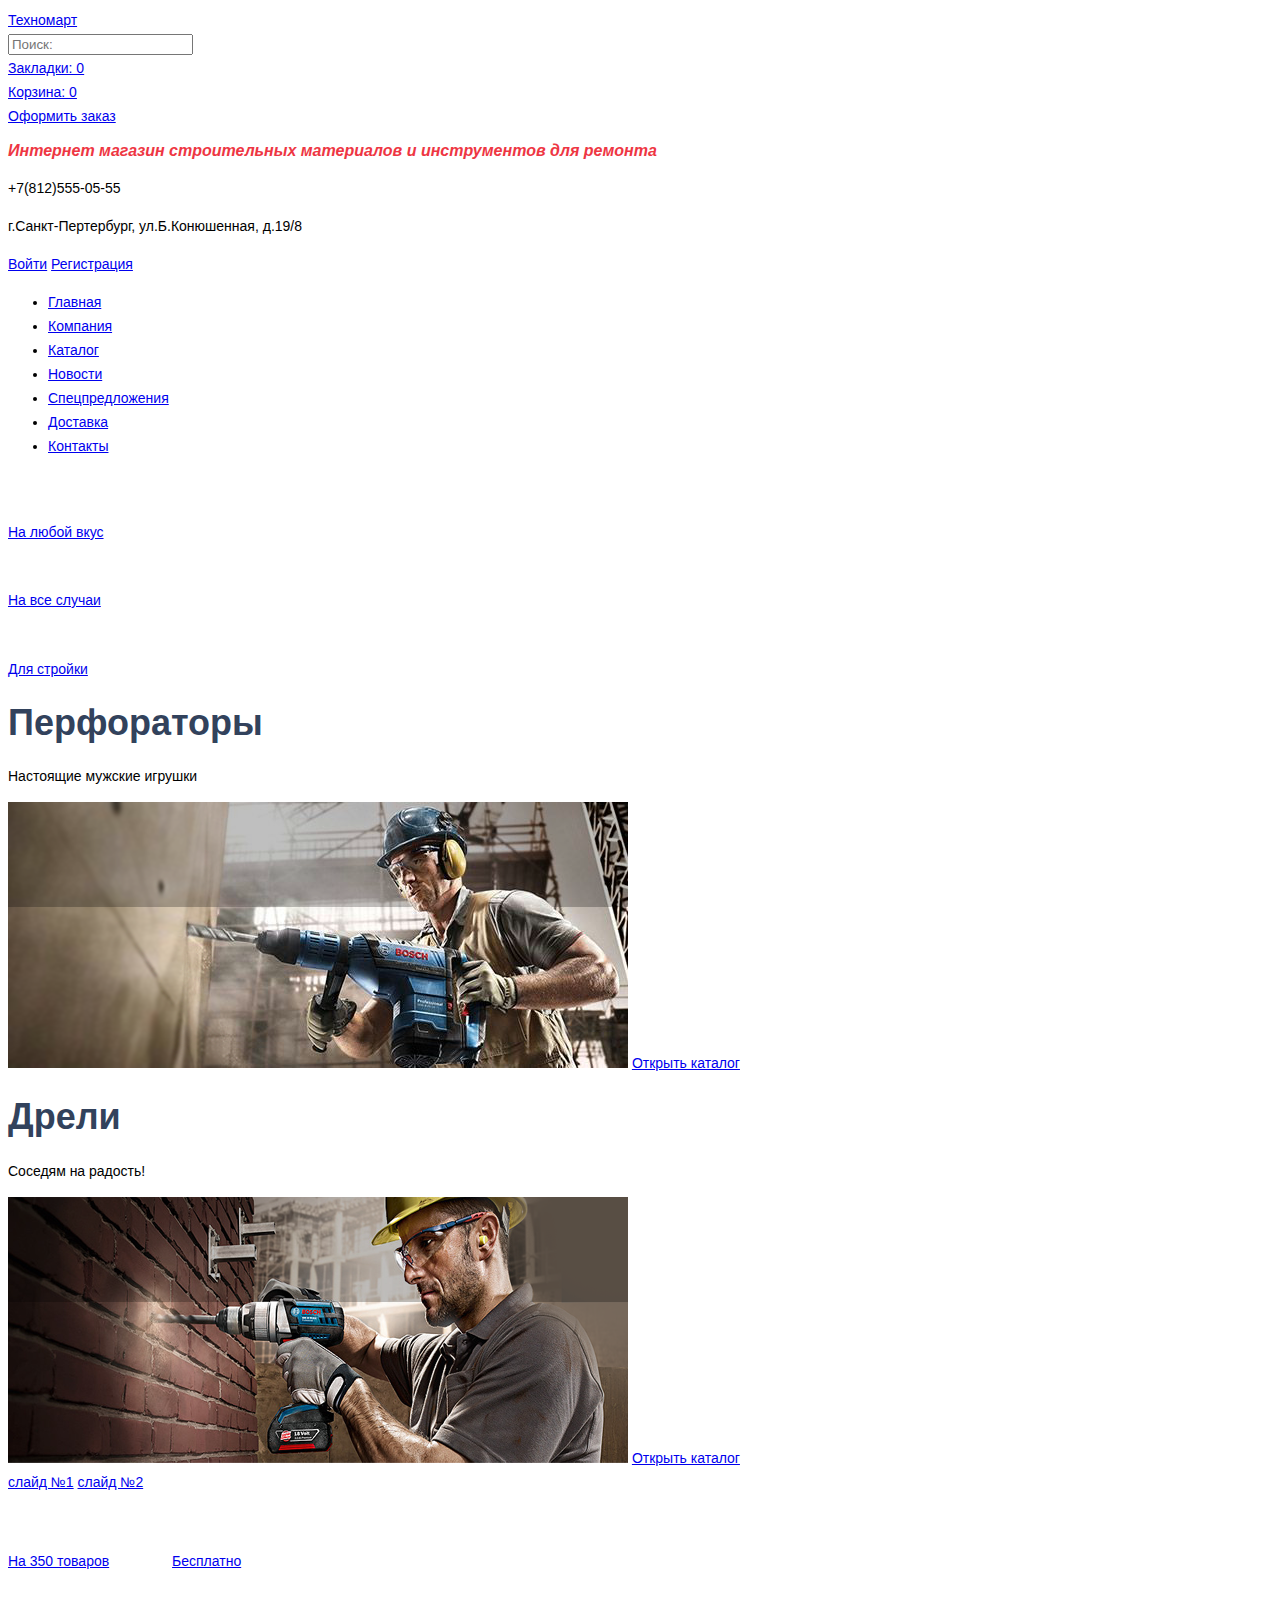
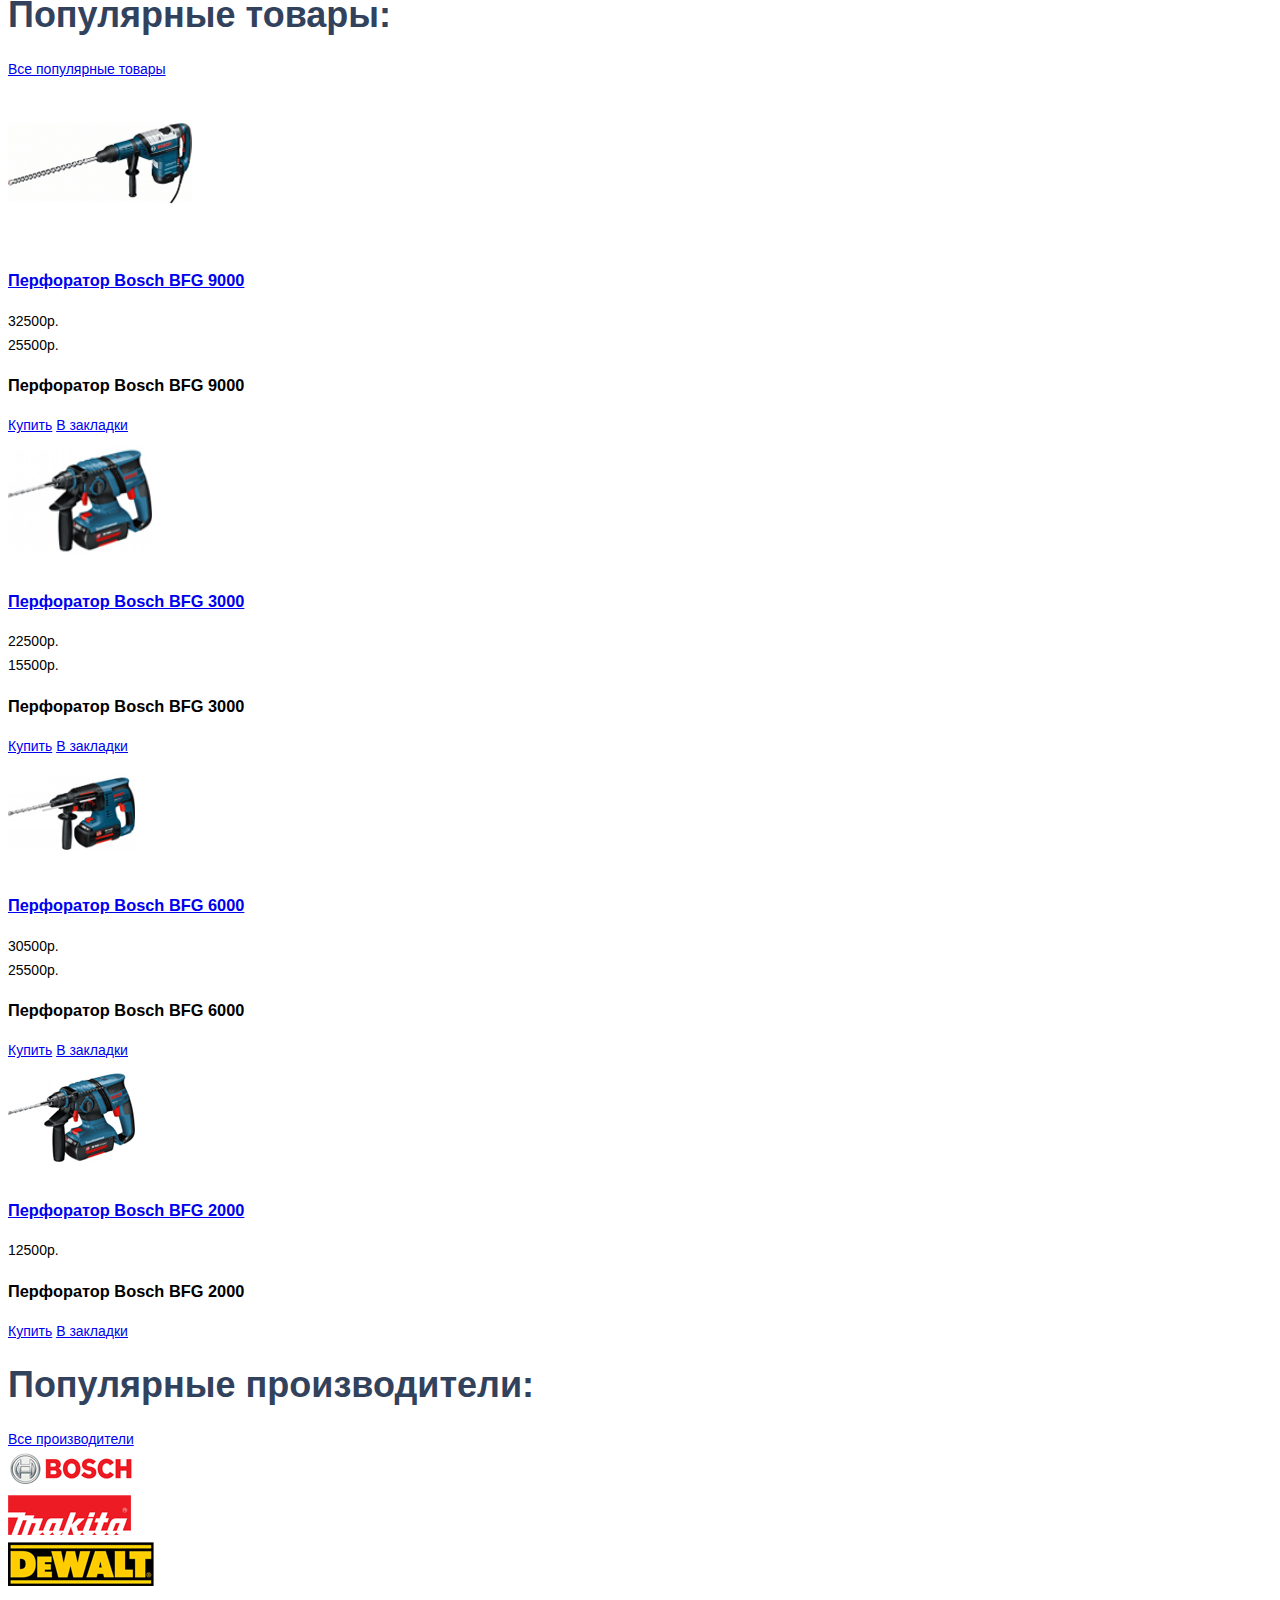
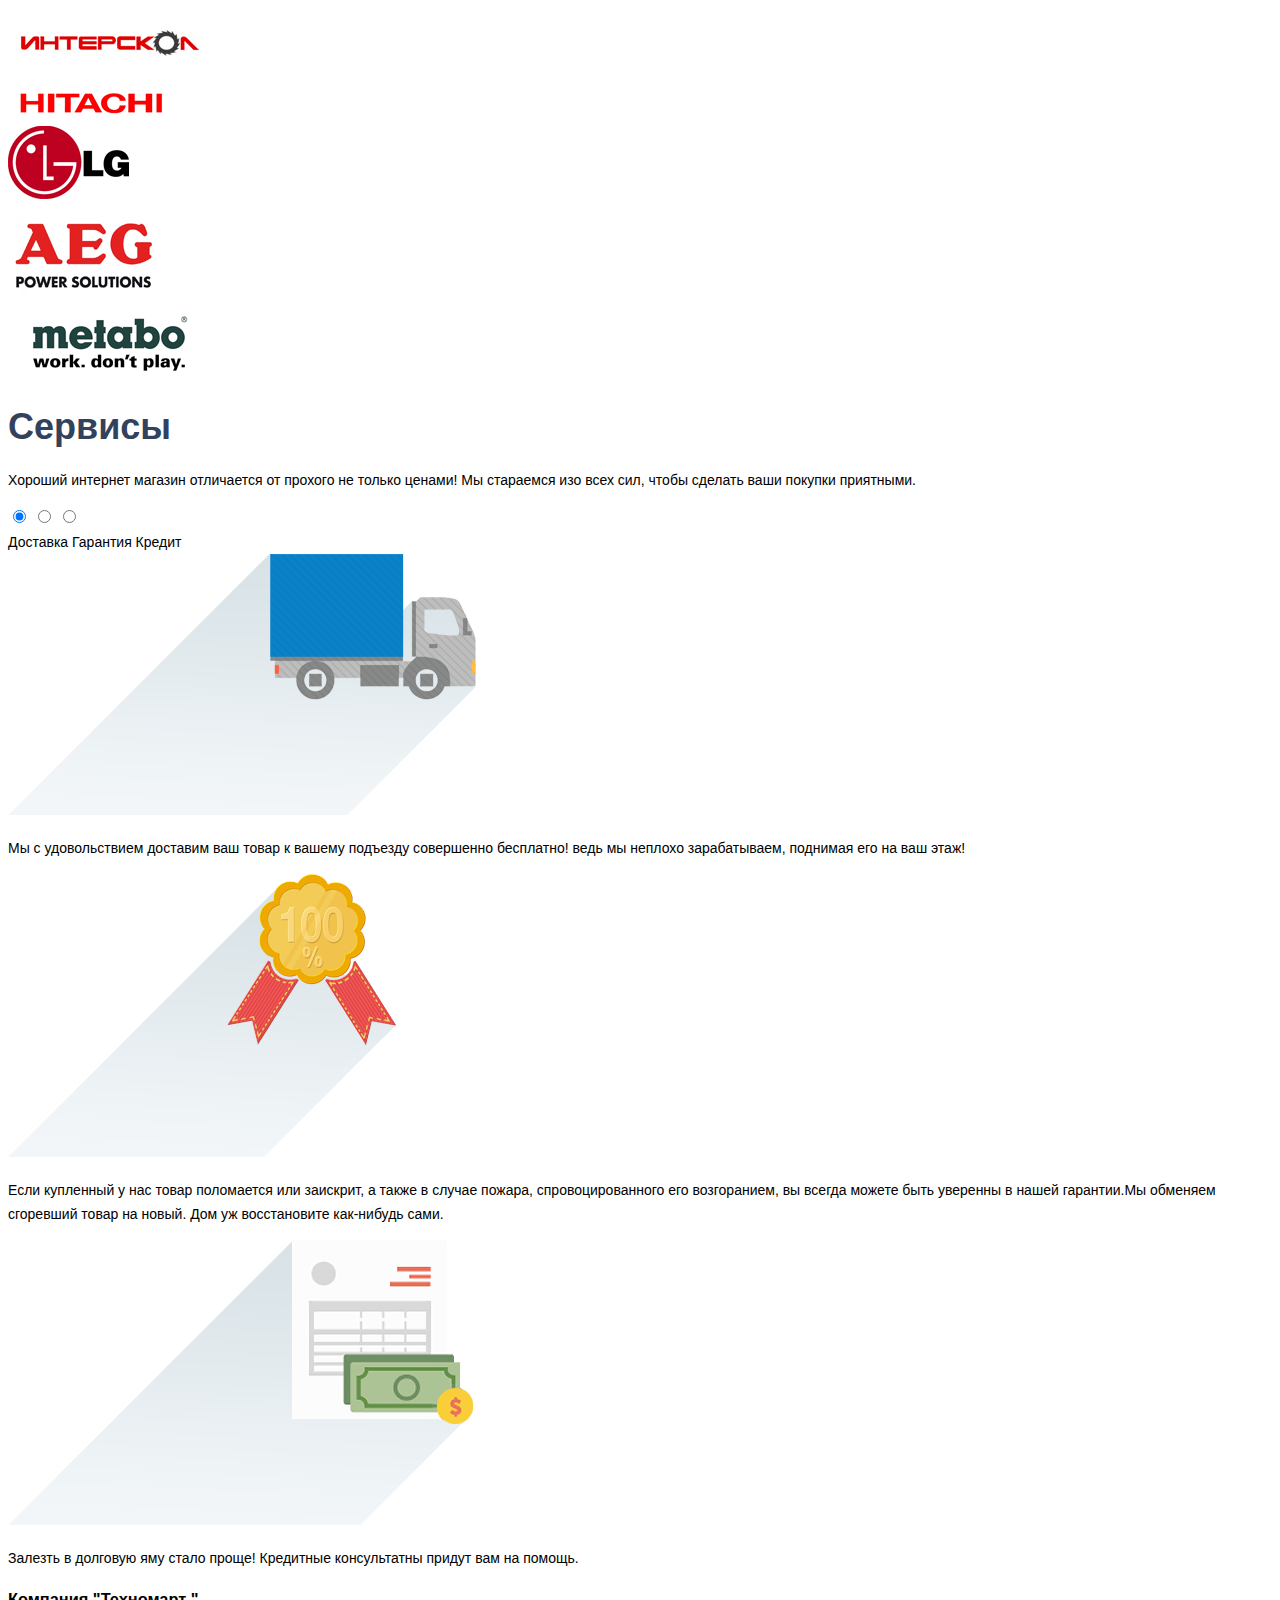
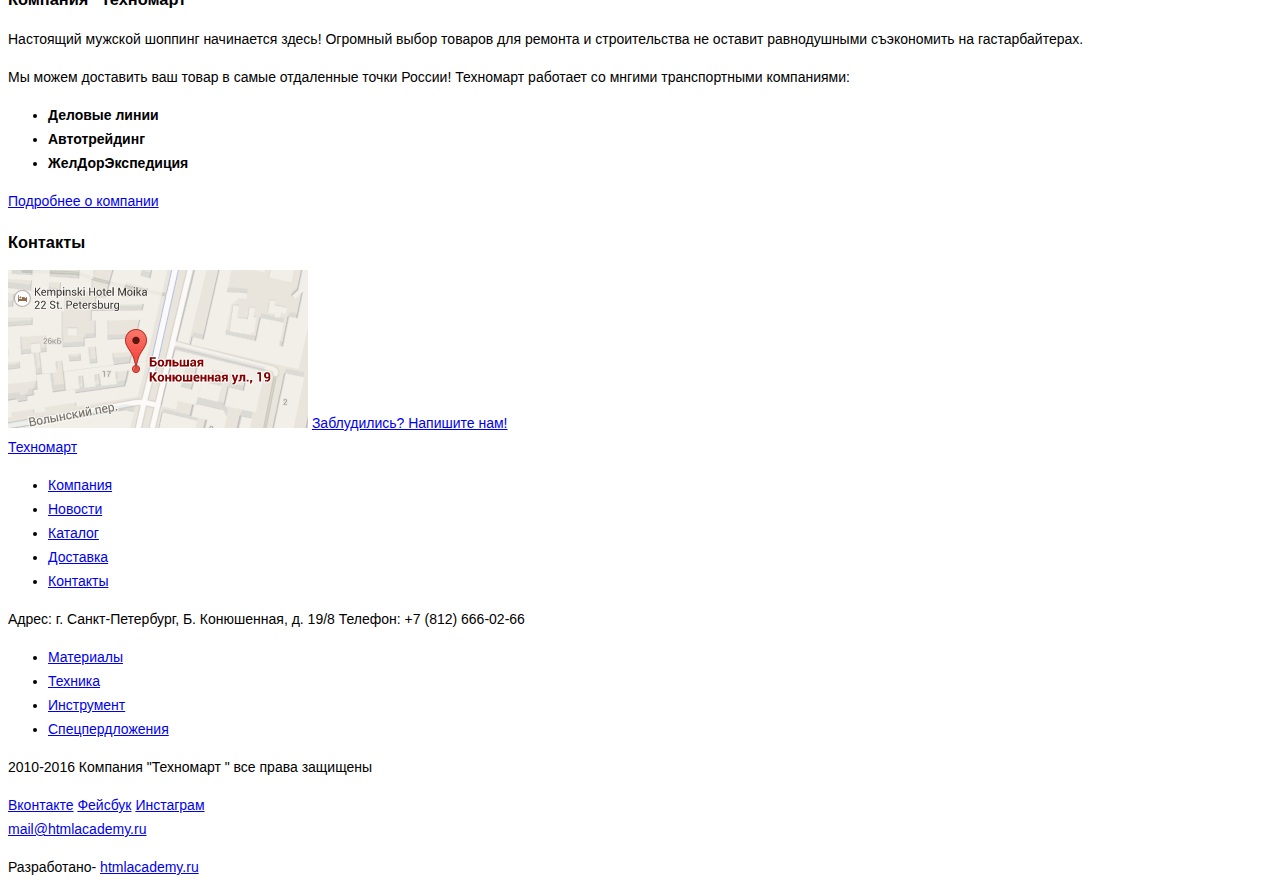
==== index.html @ 574a29c9 "Update index.html" ====
<!DOCTYPE html>
<html lang="ru">

<head>
    <meta charset="utf-8">
    <title>Техномарт-Интернет магазин строительных материалов</title>
    <link href="css/style.css" rel="stylesheet">
</head>

<body>
    <!--хедер-->
    <header class="header">
        <!--первая часть хедера-->
        <div class="search-bookmarks">
            <!--центровщик-->
            <div class="container">
                <a class="logo-techmart" href="#">Техномарт</a>
                <form action="#" method="get">
                    <input type="search" name="search" value="" placeholder="Поиск:">
                </form>
                <div class="bookmarks">
                    <a class="bookmarks" href="#">Закладки: 0</a>
                </div>
                <div class="basket">
                    <a class="bookmarks" href="#">Корзина: 0</a>
                </div>
                <div class="checkout">
                    <a href="#">Оформить заказ</a>
                </div>
            </div>
        </div>
        <!--секция хедера-->
        <section class="header-low">
            <!--центровщик второй части хедера-->
            <div class="container">
                <!--блок с заголовком тел регистрацией-->
                <div class="header-light-block">
                    <h1 class="header-index">Интернет магазин строительных материалов и инструментов для ремонта</h1>
                    <div class="phone">
                        <p>+7(812)555-05-55</p>
                    </div>
                    <p class="address">г.Санкт-Пертербург, ул.Б.Конюшенная, д.19/8</p>
                    <div class="enter-registration">
                        <a href="#">Войти</a>
                        <a href="#">Регистрация</a>
                    </div>
                </div>
                <div class="nav-container">
                    <nav class="main-menu">
                        <ul>
                            <li>
                                <a href="#">Главная</a></li>
                            <li>
                                <a href="#">Компания</a></li>
                            <li>
                                <a href="#">Каталог</a></li>
                            <li>
                                <a href="#">Новости</a></li>
                            <li>
                                <a href="#">Спецпредложения</a></li>
                            <li>
                                <a href="#">Доставка</a></li>
                            <li>
                                <a href="#">Контакты</a></li>
                        </ul>
                    </nav>
                </div>
            </div>
        </section>
    </header>
    <main>
        <div class="container">
            <div class="all-promo">
                <div class="up-promo">
                    <div class="content-block">
                        <a class="350-items" href="#">На любой вкус</a><img src="img/vedro.png" width="44" height="65" alt="Материалы">
                    </div>
                    <div class="content-block">
                        <a class="350-items" href="#">На все случаи</a><img src="img/drel.png" width="75" height="61" alt="Инструмент">
                    </div>
                    <div class="content-block">
                        <a class="350-items" href="#">Для стройки</a><img src="img/traktor.png" width="78" height="62" alt="Техника">
                    </div>
                </div>
                <div class="down-promo">
                    <div class="slider">
                        <div class="slides">
                            <div class="slide">
                                <h2>Перфораторы</h2>
                                <p>Настоящие мужские игрушки</p>
                                <img src="img/man1.png" width="620" height="266" alt="Рабочий1">
                                <a class="open-catalog" href="#">Открыть каталог</a>
                            </div>
                            <div class="slide">
                                <h2>Дрели</h2>
                                <p>Cоседям на радость!</p>
                                <img src="img/man2.png" width="620" height="266" alt="Рабочий2">
                                <a class="open-catalog" href="#">Открыть каталог</a>
                            </div>
                        </div>
                        <div class="slider-controls">
                            <a class="control" href="#">слайд №1</a>
                            <a class="control" href="#">слайд №2</a>
                            <!--такой текст для ссылки подойдет пока?(слайд №1)-->
                        </div>
                    </div>
                    <div class="content-block">
                        <a class="350-items" href="#">На 350 товаров</a><img src="img/korzina.png" width="59" height="72"
                            alt="Скидки-50%">
                        <a class="350-items" href="#">Бесплатно</a><img src="img/car.png" width="78" height="63" alt="Доставка">
                    </div>
                </div>
            </div>
            <!--следующий блок поп товары+дрели-->
            <div class="pop-products-container">
                <div class="popular-products">
                    <h2 class="main-pop-products">Популярные товары:</h2>
                    <a class="mid-main-pop-products" href="#">Все популярные товары</a>
                </div>
                <div class="items">
                    <div class="item">
                        <img src="img/9000.jpg" width="184" height="164" alt="Перфоратор">
                        <h3 class="item-title">
                            <a href="#">Перфоратор Bosch BFG 9000</a></h3>
                        <div class="del">32500р.
                        </div>
                        <div class="price">25500р.
                        </div>
                        <div class="pop-up-block">
                            <h3 class="item-title">Перфоратор Bosch BFG 9000</h3>
                            <a class="buy" href="#">Купить</a>
                            <a class="buy-bookmarks" href="#">В закладки</a>
                        </div>
                    </div>
                    <div class="item">
                        <img src="img/3000.jpg" width="144" height="128" alt="Перфоратор">
                        <h3 class="item-title">
                            <a href="#">Перфоратор Bosch BFG 3000</a></h3>
                        <div class="del">22500р.
                        </div>
                        <div class="price">15500р.
                        </div>
                        <div class="pop-up-block">
                            <h3 class="item-title">Перфоратор Bosch BFG 3000</h3>
                            <a class="buy" href="#">Купить</a>
                            <a class="buy-bookmarks" href="#">В закладки</a>
                        </div>
                    </div>
                    <div class="item">
                        <img src="img/6000.jpg" width="127" height="112" alt="Перфоратор">
                        <h3 class="item-title">
                            <a href="#">Перфоратор Bosch BFG 6000</a></h3>
                        <div class="del">30500р.
                        </div>
                        <div class="price">25500р.
                        </div>
                        <div class="pop-up-block">
                            <h3 class="item-title">Перфоратор Bosch BFG 6000</h3>
                            <a class="buy" href="#">Купить</a>
                            <a class="buy-bookmarks" href="#">В закладки</a>
                        </div>
                    </div>
                    <div class="item">
                        <img src="img/2000.jpg" width="127" height="112" alt="Перфоратор">
                        <h3 class="item-title">
                            <a href="#">Перфоратор Bosch BFG 2000</a></h3>
                        <div class="price">12500р.
                        </div>
                        <div class="pop-up-block">
                            <h3 class="item-title">Перфоратор Bosch BFG 2000</h3>
                            <a class="buy" href="#">Купить</a>
                            <a class="buy-bookmarks" href="#">В закладки</a>
                        </div>
                    </div>
                </div>
            </div>
            <!--следующий такой же блок поп производители+бренды-->
            <div class="pop-products-container">
                <div class="popular-products">
                    <h2 class="main-pop-products">Популярные производители:</h2>
                    <a class="mid-main-pop-products" href="#">Все производители</a>
                </div>
                <div class="brands">
                    <a href="#"><img src="img/bosch.png" width="126" height="37" alt="Bosch"></a>
                </div>
                <div class="brands">
                    <a href="#"><img src="img/Makita.png " width="123" height="40" alt="Makita"></a>
                </div>
                <div class="brands">
                    <a href="#"><img src="img/DeWALT.png " width="146" height="44" alt="DeWalt"></a>
                </div>
                <div class="brands">
                    <a href="#"><img src="img/Интерскол.png " width="200" height="88" alt="Интерскол"></a>
                </div>
                <div class="brands">
                    <a href="#"><img src="img/Hitachi.png" width="169" height="31" alt="Hitachi"></a>
                </div>
                <div class="brands">
                    <a href="#"><img src="img/LG.png " width="121" height="73" alt="LG"></a>
                </div>
                <div class="brands">
                    <a href="#"><img src="img/AEG.png " width="151" height="96" alt="AEG"></a>
                </div>
                <div class="brands">
                    <a href="#"><img src="img/Metabo.png " width="204" height="69" alt="Metabo"></a>
                </div>
            </div>
        </div>
        <section class="services">
            <div class="container">
                <h2 class="section-service">Сервисы</h2>
                <p>Хороший интернет магазин отличается от прохого не только ценами! Мы стараемся изо всех сил, чтобы сделать
                    ваши покупки приятными.
                </p>
                <div class="services-slider">
                    <input type="radio" id="btn-1" name="controls" checked>
                    <input type="radio" id="btn-2" name="controls">
                    <input type="radio" id="btn-3" name="controls">
                    <div class="services-slider-controls">
                        <label for="btn-1">Доставка</label>
                        <label for="btn-2">Гарантия</label>
                        <label for="btn-3">Кредит</label>
                    </div>
                    <div class="services-slides">
                        <div class="service-slide">
                            <img src="img/car2.png" width="468" height="261" alt="Car">
                            <p>Мы с удовольствием доставим ваш товар к вашему подъезду совершенно бесплатно! ведь мы неплохо
                                зарабатываем, поднимая его на ваш этаж!</p>
                        </div>
                        <div class="service-slide">
                            <img src="img/garantiya.png" width="389" height="283" alt="Гарантия">
                            <p>Если купленный у нас товар поломается или заискрит, а также в случае пожара, спровоцированного
                                его возгоранием, вы всегда можете быть уверенны в нашей гарантии.Мы обменяем сгоревший товар
                                на новый. Дом уж восстановите как-нибудь сами.
                            </p>
                        </div>
                        <div class="service-slide">
                            <img src="img/kredit.png" width="465" height="285" alt="кредит">
                            <p>Залезть в долговую яму стало проще! Кредитные консультатны придут вам на помощь.</p>
                        </div>
                    </div>
                </div>
            </div>
        </section>
        <section class="maps">
            <div class="section-Technomart">
                <h3>Компания "Техномарт "</h3>
                <p>Настоящий мужской шоппинг начинается здесь! Огромный выбор товаров для ремонта и строительства не оставит
                    равнодушными съэкономить на гастарбайтерах.</p>
                <p>Мы можем доставить ваш товар в самые отдаленные точки России! Техномарт работает со мнгими транспортными
                    компаниями:
                </p>
                <ul>
                    <li><b>Деловые линии</b></li>
                    <li><b>Автотрейдинг</b></li>
                    <li><b>ЖелДорЭкспедиция</b></li>
                </ul>
                <a class="btn" href="#">Подробнее о компании</a>
            </div>
            <div class="section-contacts">
                <h3>Контакты</h3>
                <a href="#"><img src="img/map.png" width="300" height="158" alt="Карта проезда"></a>
                <a class="btn-feedback" href="#">Заблудились? Напишите нам!</a>
            </div>
        </section>
    </main>
    <footer class="main-footer">
        <div class="container">
            <div class="low-nav1">
                <a class="logo-techmart" href="#">Техномарт</a>
                <div class="nav-container-low">
                    <nav class="low-menu">
                        <ul>
                            <li>
                                <a href="#">Компания</a>
                            </li>
                            <li>
                                <a href="#">Новости</a>
                            </li>
                            <li>
                                <a href="#">Каталог</a>
                            </li>
                            <li>
                                <a href="#">Доставка</a>
                            </li>
                            <li>
                                <a href="#">Контакты</a>
                            </li>
                        </ul>
                    </nav>
                </div>
            </div>
            <div class="low-nav2">
                <div class="footer-contacts">
                    Адрес: г. Санкт-Петербург, Б. Конюшенная, д. 19/8 Телефон: +7 (812) 666-02-66
                </div>
                <nav class="low-menu2">
                    <ul>
                        <li>
                            <a href="# ">Материалы</a>
                        </li>
                        <li>
                            <a href="# ">Техника</a>
                        </li>
                        <li>
                            <a href="# ">Инструмент</a>
                        </li>
                        <li>
                            <a href="# ">Спецпердложения</a>
                        </li>
                    </ul>
                </nav>
            </div>
        </div>
        <section class="footer-social">
            <div class="copyright">
                <p class="copyright">2010-2016 Компания "Техномарт " все права защищены</p>
            </div>
            <div class="social-index">
                <a class="social-btn social-btn-vk" href="#">Вконтакте</a>
                <a class="social-btn social-btn-fb" href="#">Фейсбук</a>
                <a class="social-btn social-btn-inst" href="#">Инстаграм</a>
            </div>
        </section>
        <div class="email">
            <a href="mailto:mail@htmlacademy.ru">mail@htmlacademy.ru</a>
        </div>
        <div class="developer">
            <p>Разработано-
                <a href="#">htmlacademy.ru</a></p>
        </div>
    </footer>
</body>

</html>
---- css/style.css ----
body {
    font-size: 14px;
    font-family: Cuprum, Arial, sans-serif;
    color: #000000;
    line-height: 24px;
    font-weight: normal;
}

h1 {
    font-size: 16px;
    line-height: 23px;
    color: #ee3643;
    font-style: italic;
}

h2 {
    color: #32425c;
    font-size: 36px;
}
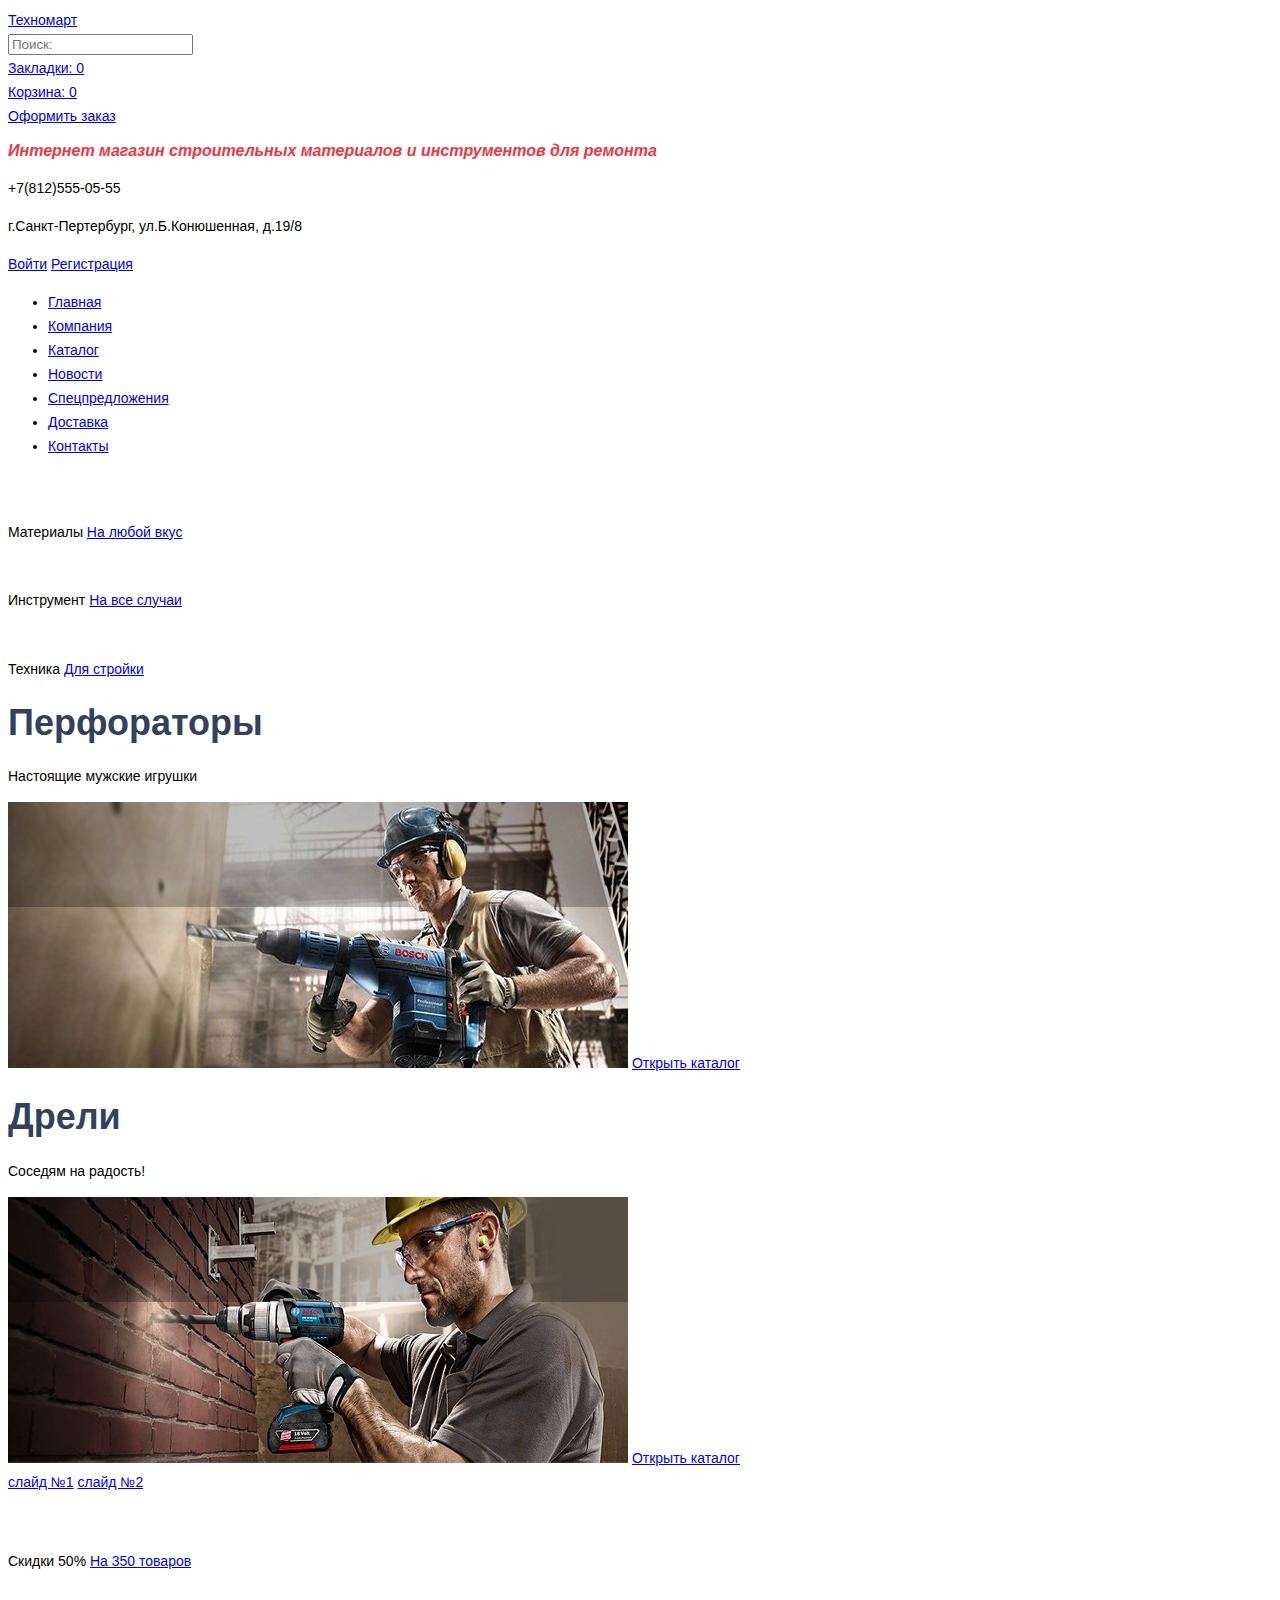
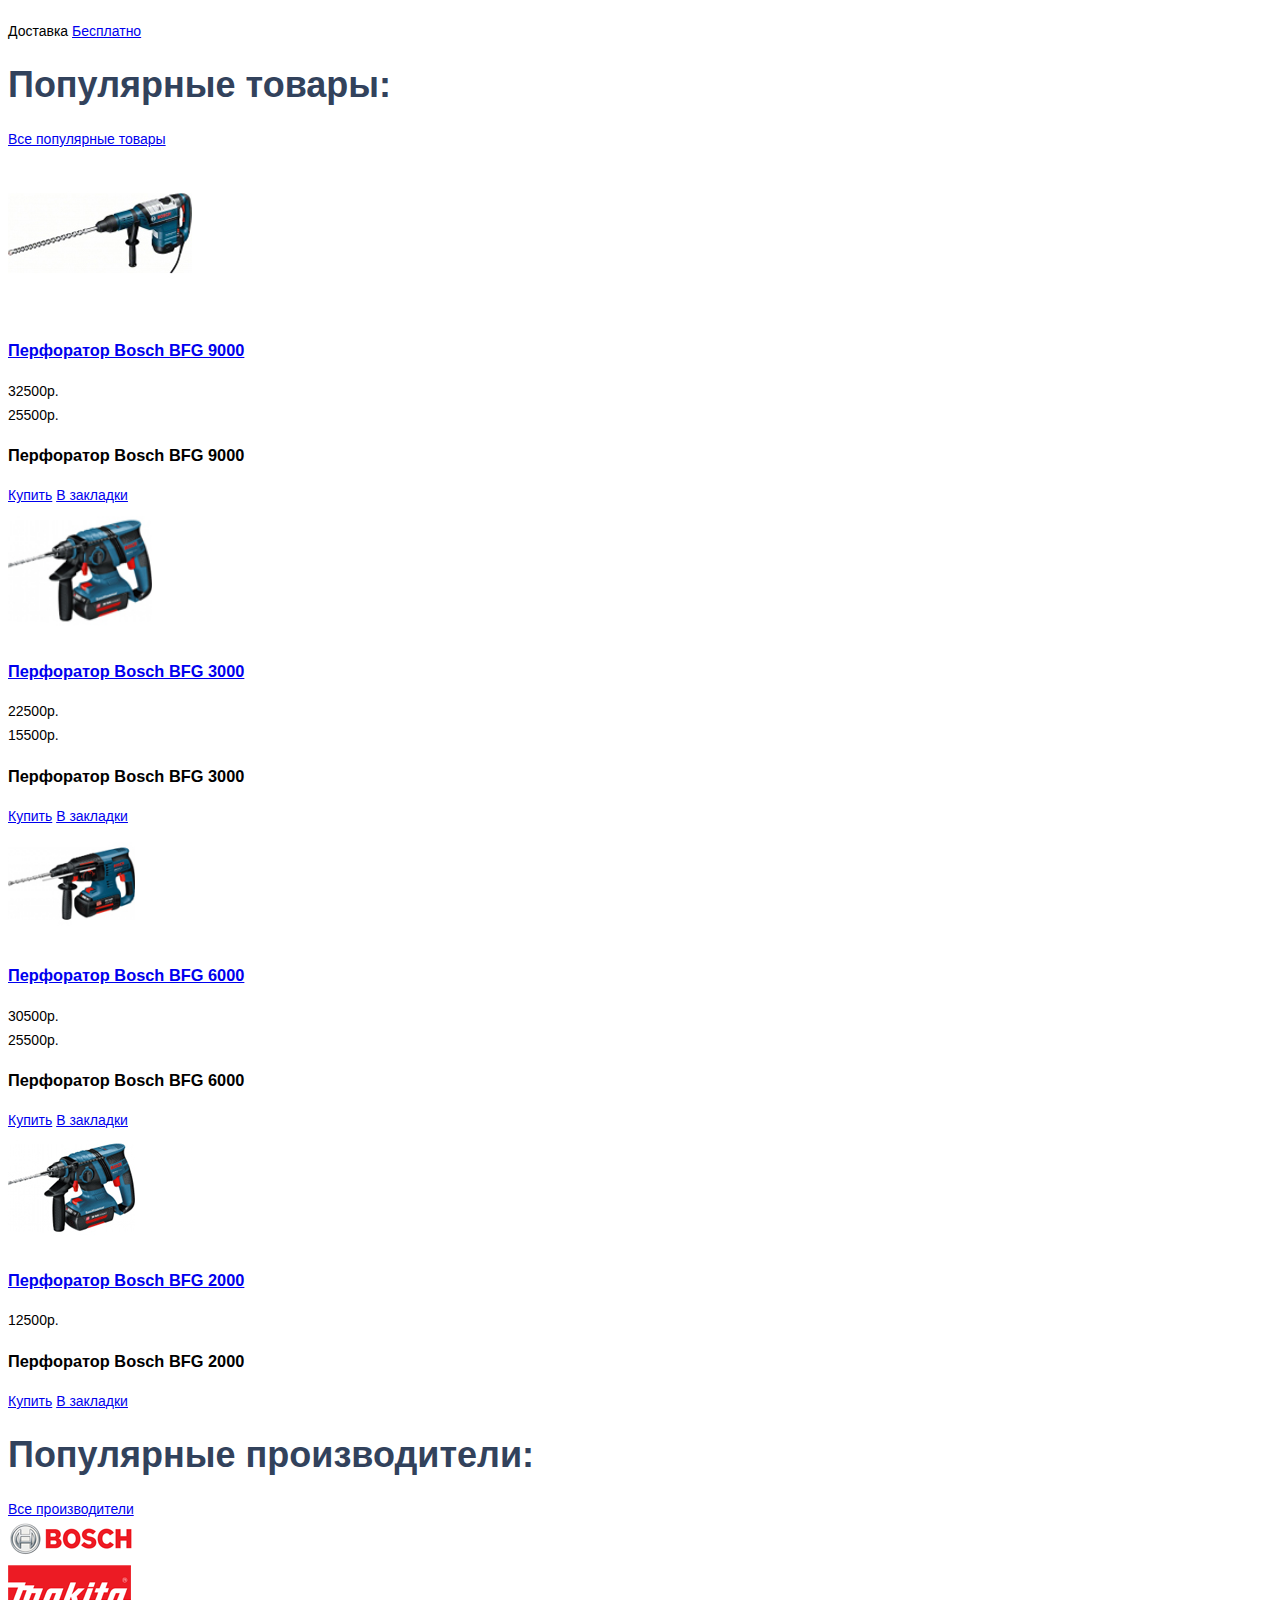
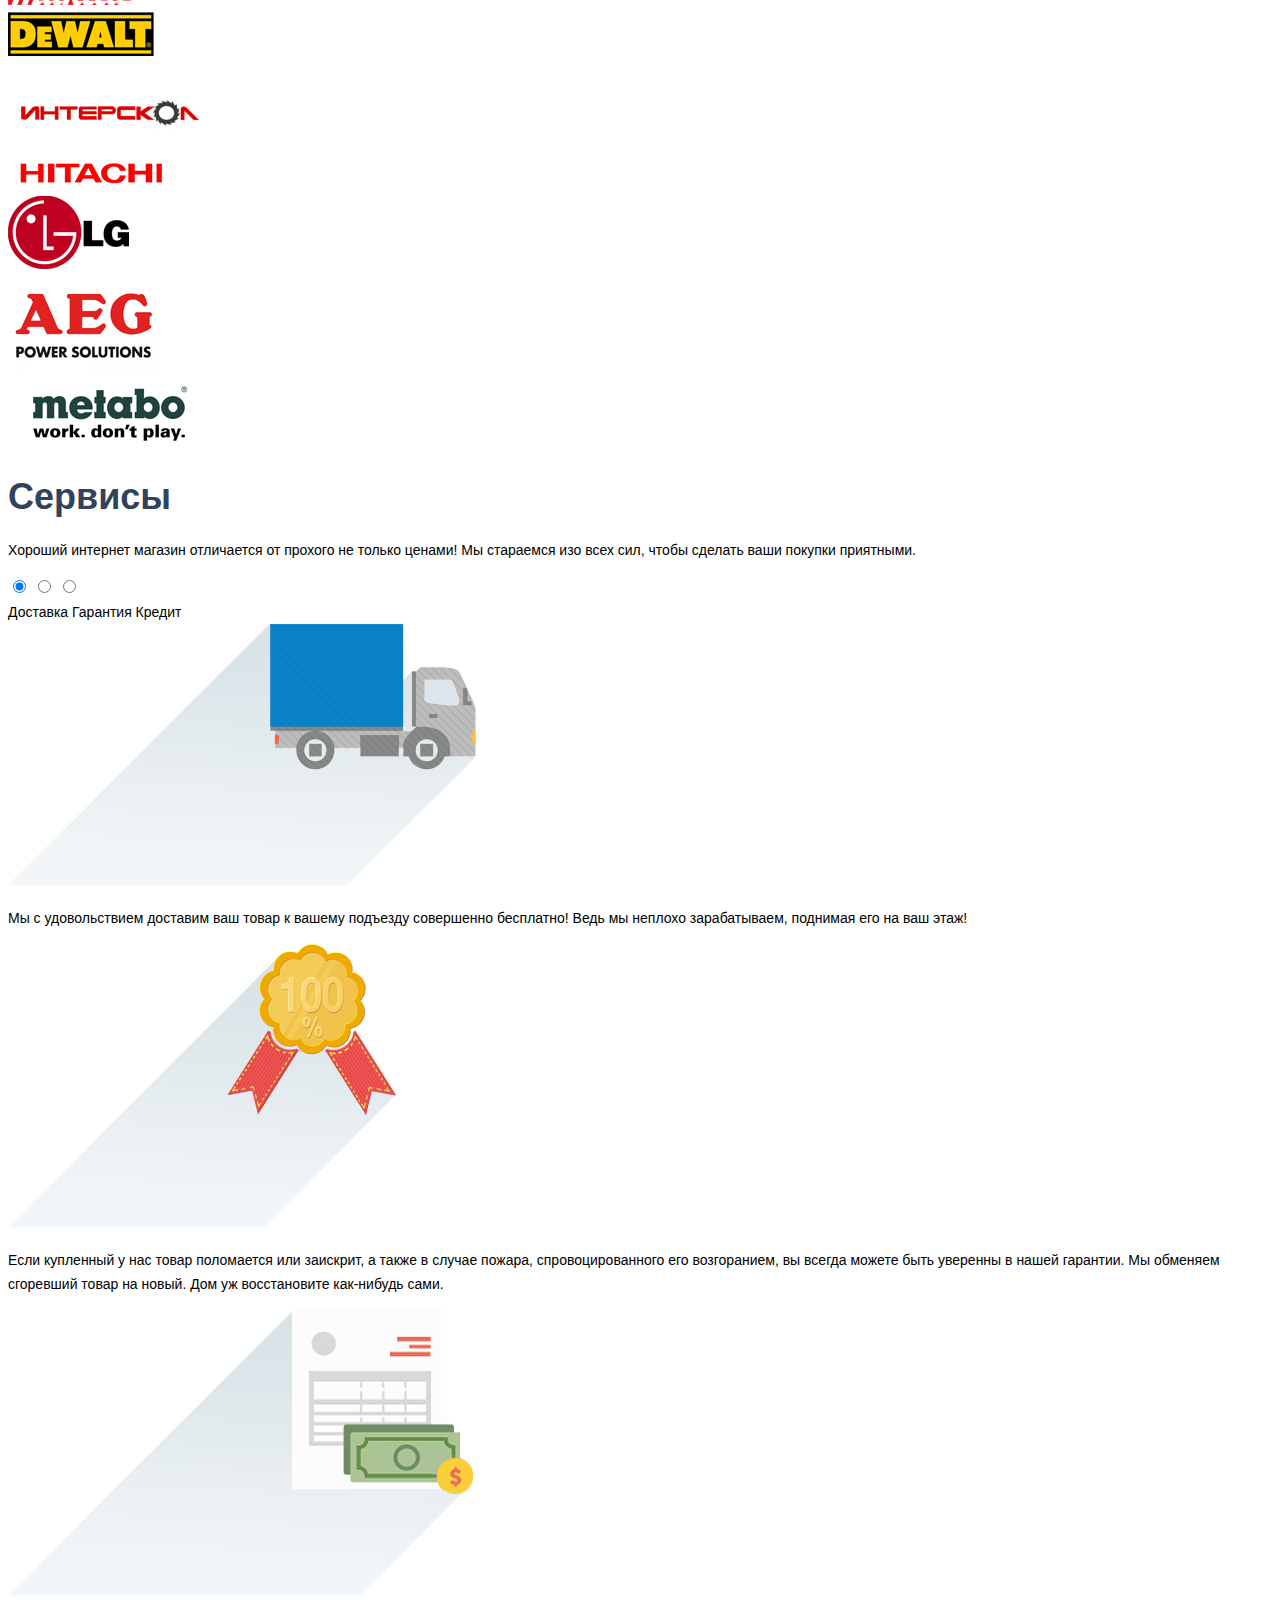
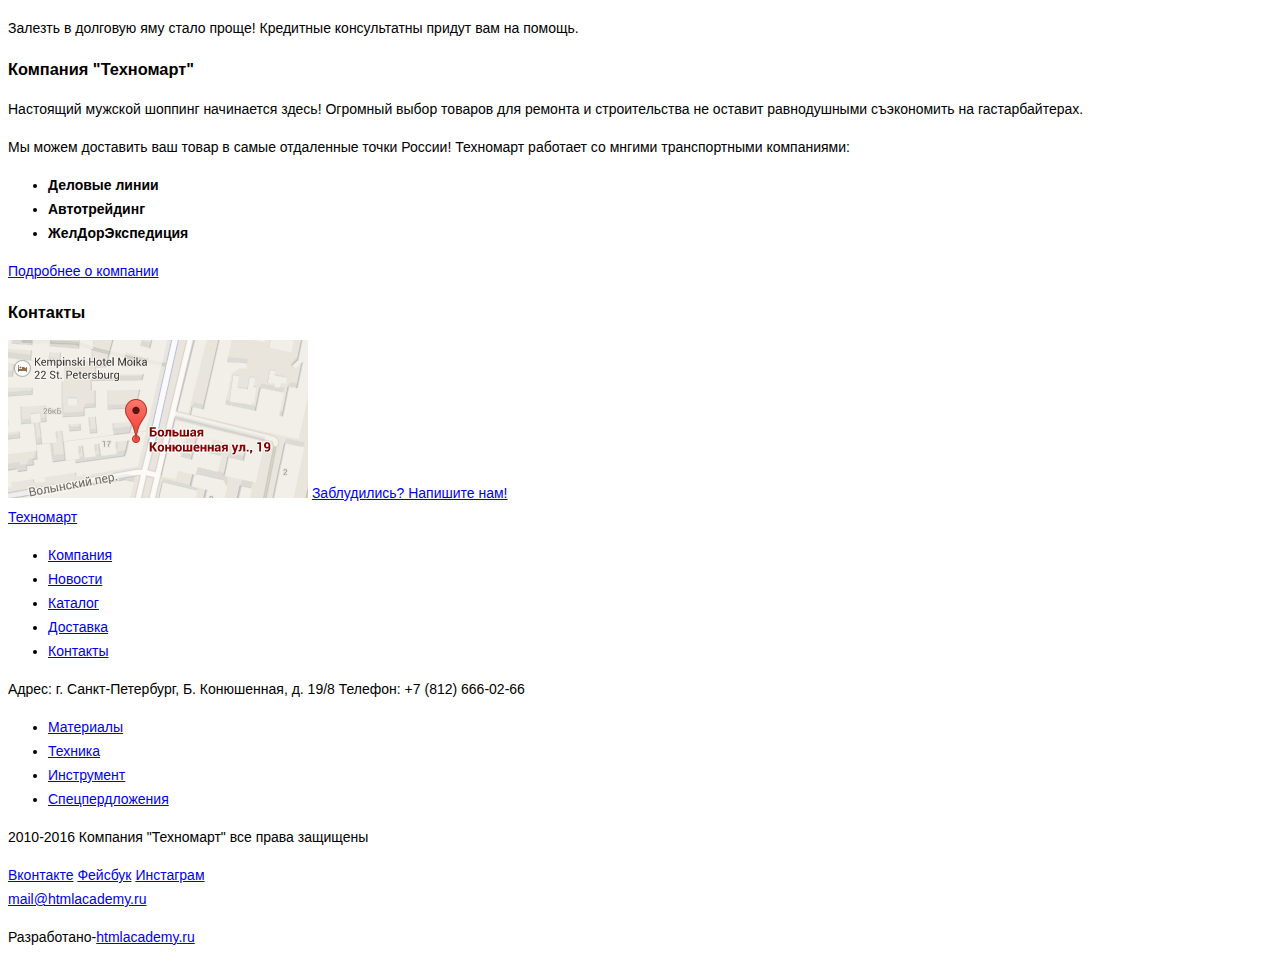
==== commit f92dcdd3: "Update index.html" ====
--- a/index.html
+++ b/index.html
@@ -40,31 +40,39 @@
                         <p>+7(812)555-05-55</p>
                     </div>
                     <p class="address">г.Санкт-Пертербург, ул.Б.Конюшенная, д.19/8</p>
-                    <div class="enter-registration">
+                    <div class="user-block">
+                        <!--блок для незарегистрированного пользователя-->
                         <a href="#">Войти</a>
                         <a href="#">Регистрация</a>
                     </div>
                 </div>
-                <div class="nav-container">
-                    <nav class="main-menu">
-                        <ul>
-                            <li>
-                                <a href="#">Главная</a></li>
-                            <li>
-                                <a href="#">Компания</a></li>
-                            <li>
-                                <a href="#">Каталог</a></li>
-                            <li>
-                                <a href="#">Новости</a></li>
-                            <li>
-                                <a href="#">Спецпредложения</a></li>
-                            <li>
-                                <a href="#">Доставка</a></li>
-                            <li>
-                                <a href="#">Контакты</a></li>
-                        </ul>
-                    </nav>
-                </div>
+            </div>
+            <div class="nav-container">
+                <nav class="main-menu">
+                    <ul>
+                        <li>
+                            <a href="#">Главная</a>
+                        </li>
+                        <li>
+                            <a href="#">Компания</a>
+                        </li>
+                        <li>
+                            <a href="#">Каталог</a>
+                        </li>
+                        <li>
+                            <a href="#">Новости</a>
+                        </li>
+                        <li>
+                            <a href="#">Спецпредложения</a>
+                        </li>
+                        <li>
+                            <a href="#">Доставка</a>
+                        </li>
+                        <li>
+                            <a href="#">Контакты</a>
+                        </li>
+                    </ul>
+                </nav>
             </div>
         </section>
     </header>
@@ -73,13 +81,19 @@
             <div class="all-promo">
                 <div class="up-promo">
                     <div class="content-block">
-                        <a class="350-items" href="#">На любой вкус</a><img src="img/vedro.png" width="44" height="65" alt="Материалы">
+                        Материалы
+                        <a class="350-items" href="#">На любой вкус</a>
+                        <img src="img/vedro.png" width="44" height="65" alt="Материалы">
                     </div>
                     <div class="content-block">
-                        <a class="350-items" href="#">На все случаи</a><img src="img/drel.png" width="75" height="61" alt="Инструмент">
+                        Инструмент
+                        <a class="350-items" href="#">На все случаи</a>
+                        <img src="img/drel.png" width="75" height="61" alt="Инструмент">
                     </div>
                     <div class="content-block">
-                        <a class="350-items" href="#">Для стройки</a><img src="img/traktor.png" width="78" height="62" alt="Техника">
+                        Техника
+                        <a class="350-items" href="#">Для стройки</a>
+                        <img src="img/traktor.png" width="78" height="62" alt="Техника">
                     </div>
                 </div>
                 <div class="down-promo">
@@ -104,10 +118,17 @@
                             <!--такой текст для ссылки подойдет пока?(слайд №1)-->
                         </div>
                     </div>
-                    <div class="content-block">
-                        <a class="350-items" href="#">На 350 товаров</a><img src="img/korzina.png" width="59" height="72"
-                            alt="Скидки-50%">
-                        <a class="350-items" href="#">Бесплатно</a><img src="img/car.png" width="78" height="63" alt="Доставка">
+                    <div class="down-promo-right">
+                        <div class="content-block">
+                            Скидки 50%
+                            <a class="350-items" href="#">На 350 товаров</a>
+                            <img src="img/korzina.png" width="59" height="72" alt="Скидки-50%">
+                        </div>
+                        <div class="content-block">
+                            Доставка
+                            <a class="350-items" href="#">Бесплатно</a>
+                            <img src="img/car.png" width="78" height="63" alt="Доставка">
+                        </div>
                     </div>
                 </div>
             </div>
@@ -121,7 +142,8 @@
                     <div class="item">
                         <img src="img/9000.jpg" width="184" height="164" alt="Перфоратор">
                         <h3 class="item-title">
-                            <a href="#">Перфоратор Bosch BFG 9000</a></h3>
+                            <a href="#">Перфоратор Bosch BFG 9000</a>
+                        </h3>
                         <div class="del">32500р.
                         </div>
                         <div class="price">25500р.
@@ -135,7 +157,8 @@
                     <div class="item">
                         <img src="img/3000.jpg" width="144" height="128" alt="Перфоратор">
                         <h3 class="item-title">
-                            <a href="#">Перфоратор Bosch BFG 3000</a></h3>
+                            <a href="#">Перфоратор Bosch BFG 3000</a>
+                        </h3>
                         <div class="del">22500р.
                         </div>
                         <div class="price">15500р.
@@ -149,7 +172,8 @@
                     <div class="item">
                         <img src="img/6000.jpg" width="127" height="112" alt="Перфоратор">
                         <h3 class="item-title">
-                            <a href="#">Перфоратор Bosch BFG 6000</a></h3>
+                            <a href="#">Перфоратор Bosch BFG 6000</a>
+                        </h3>
                         <div class="del">30500р.
                         </div>
                         <div class="price">25500р.
@@ -163,7 +187,8 @@
                     <div class="item">
                         <img src="img/2000.jpg" width="127" height="112" alt="Перфоратор">
                         <h3 class="item-title">
-                            <a href="#">Перфоратор Bosch BFG 2000</a></h3>
+                            <a href="#">Перфоратор Bosch BFG 2000</a>
+                        </h3>
                         <div class="price">12500р.
                         </div>
                         <div class="pop-up-block">
@@ -190,28 +215,26 @@
                     <a href="#"><img src="img/DeWALT.png " width="146" height="44" alt="DeWalt"></a>
                 </div>
                 <div class="brands">
-                    <a href="#"><img src="img/Интерскол.png " width="200" height="88" alt="Интерскол"></a>
+                    <a href="#"><img src="img/Интерскол.png" width="200" height="88" alt="Интерскол"></a>
                 </div>
                 <div class="brands">
                     <a href="#"><img src="img/Hitachi.png" width="169" height="31" alt="Hitachi"></a>
                 </div>
                 <div class="brands">
-                    <a href="#"><img src="img/LG.png " width="121" height="73" alt="LG"></a>
-                </div>
-                <div class="brands">
-                    <a href="#"><img src="img/AEG.png " width="151" height="96" alt="AEG"></a>
-                </div>
-                <div class="brands">
-                    <a href="#"><img src="img/Metabo.png " width="204" height="69" alt="Metabo"></a>
+                    <a href="#"><img src="img/LG.png" width="121" height="73" alt="LG"></a>
+                </div>
+                <div class="brands">
+                    <a href="#"><img src="img/AEG.png" width="151" height="96" alt="AEG"></a>
+                </div>
+                <div class="brands">
+                    <a href="#"><img src="img/Metabo.png" width="204" height="69" alt="Metabo"></a>
                 </div>
             </div>
         </div>
         <section class="services">
             <div class="container">
                 <h2 class="section-service">Сервисы</h2>
-                <p>Хороший интернет магазин отличается от прохого не только ценами! Мы стараемся изо всех сил, чтобы сделать
-                    ваши покупки приятными.
-                </p>
+                <p>Хороший интернет магазин отличается от прохого не только ценами! Мы стараемся изо всех сил, чтобы сделать ваши покупки приятными.</p>
                 <div class="services-slider">
                     <input type="radio" id="btn-1" name="controls" checked>
                     <input type="radio" id="btn-2" name="controls">
@@ -224,15 +247,11 @@
                     <div class="services-slides">
                         <div class="service-slide">
                             <img src="img/car2.png" width="468" height="261" alt="Car">
-                            <p>Мы с удовольствием доставим ваш товар к вашему подъезду совершенно бесплатно! ведь мы неплохо
-                                зарабатываем, поднимая его на ваш этаж!</p>
+                            <p>Мы с удовольствием доставим ваш товар к вашему подъезду совершенно бесплатно! Ведь мы неплохо зарабатываем, поднимая его на ваш этаж!</p>
                         </div>
                         <div class="service-slide">
                             <img src="img/garantiya.png" width="389" height="283" alt="Гарантия">
-                            <p>Если купленный у нас товар поломается или заискрит, а также в случае пожара, спровоцированного
-                                его возгоранием, вы всегда можете быть уверенны в нашей гарантии.Мы обменяем сгоревший товар
-                                на новый. Дом уж восстановите как-нибудь сами.
-                            </p>
+                            <p>Если купленный у нас товар поломается или заискрит, а также в случае пожара, спровоцированного его возгоранием, вы всегда можете быть уверенны в нашей гарантии. Мы обменяем сгоревший товар на новый. Дом уж восстановите как-нибудь сами.</p>
                         </div>
                         <div class="service-slide">
                             <img src="img/kredit.png" width="465" height="285" alt="кредит">
@@ -244,13 +263,10 @@
         </section>
         <section class="maps">
             <div class="section-Technomart">
-                <h3>Компания "Техномарт "</h3>
-                <p>Настоящий мужской шоппинг начинается здесь! Огромный выбор товаров для ремонта и строительства не оставит
-                    равнодушными съэкономить на гастарбайтерах.</p>
-                <p>Мы можем доставить ваш товар в самые отдаленные точки России! Техномарт работает со мнгими транспортными
-                    компаниями:
-                </p>
-                <ul>
+                <h3>Компания "Техномарт"</h3>
+                <p>Настоящий мужской шоппинг начинается здесь! Огромный выбор товаров для ремонта и строительства не оставит равнодушными съэкономить на гастарбайтерах.</p>
+                <p>Мы можем доставить ваш товар в самые отдаленные точки России! Техномарт работает со мнгими транспортными компаниями:</p>
+                 <ul>
                     <li><b>Деловые линии</b></li>
                     <li><b>Автотрейдинг</b></li>
                     <li><b>ЖелДорЭкспедиция</b></li>
@@ -313,22 +329,23 @@
             </div>
         </div>
         <section class="footer-social">
-            <div class="copyright">
-                <p class="copyright">2010-2016 Компания "Техномарт " все права защищены</p>
-            </div>
-            <div class="social-index">
-                <a class="social-btn social-btn-vk" href="#">Вконтакте</a>
-                <a class="social-btn social-btn-fb" href="#">Фейсбук</a>
-                <a class="social-btn social-btn-inst" href="#">Инстаграм</a>
+            <div class="container">
+                <div class="copyright">
+                    <p class="copyright">2010-2016 Компания "Техномарт" все права защищены</p>
+                </div>
+                <div class="social-index">
+                    <a class="social-btn social-btn-vk" href="#">Вконтакте</a>
+                    <a class="social-btn social-btn-fb" href="#">Фейсбук</a>
+                    <a class="social-btn social-btn-inst" href="#">Инстаграм</a>
+                </div>
+                <div class="email">
+                    <a href="mailto:mail@htmlacademy.ru">mail@htmlacademy.ru</a>
+                </div>
+                <div class="developer">
+                    <p>Разработано-<a href="#">htmlacademy.ru</a></p>
+                </div>
             </div>
         </section>
-        <div class="email">
-            <a href="mailto:mail@htmlacademy.ru">mail@htmlacademy.ru</a>
-        </div>
-        <div class="developer">
-            <p>Разработано-
-                <a href="#">htmlacademy.ru</a></p>
-        </div>
     </footer>
 </body>
 
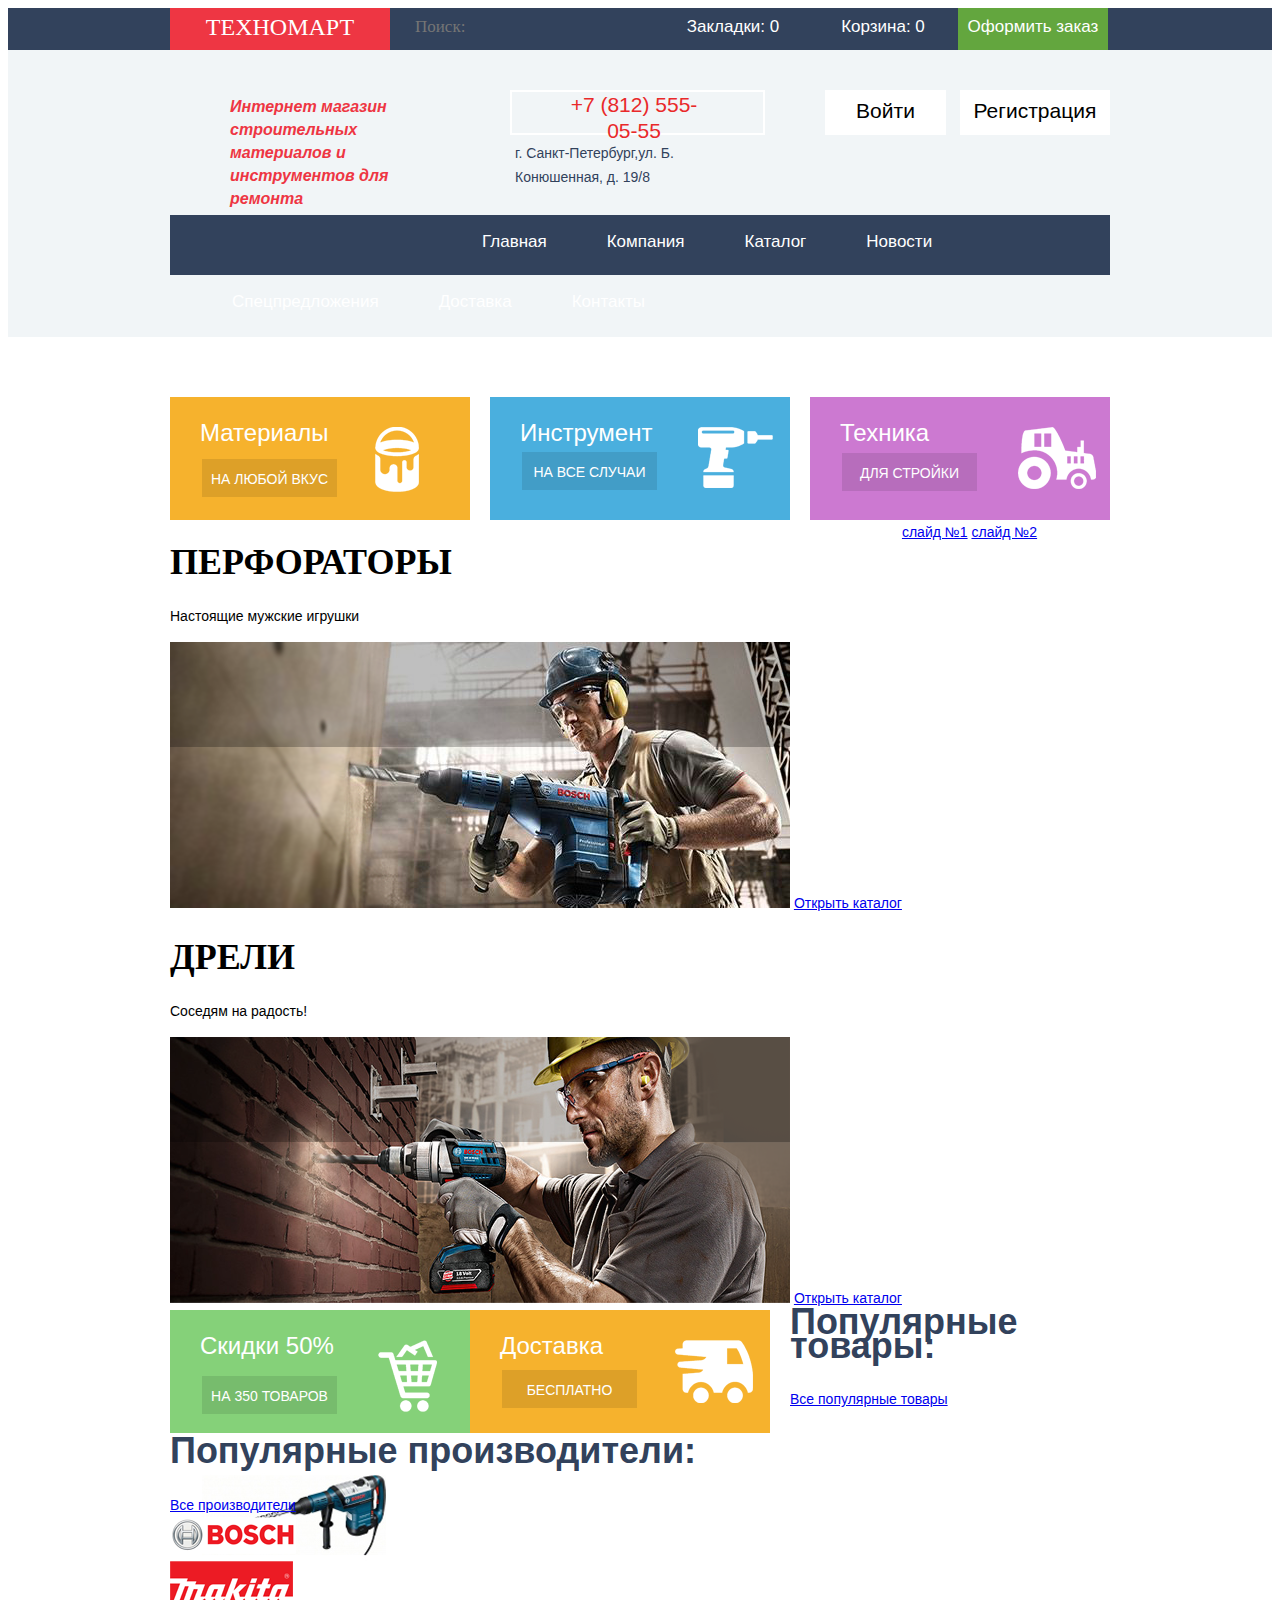
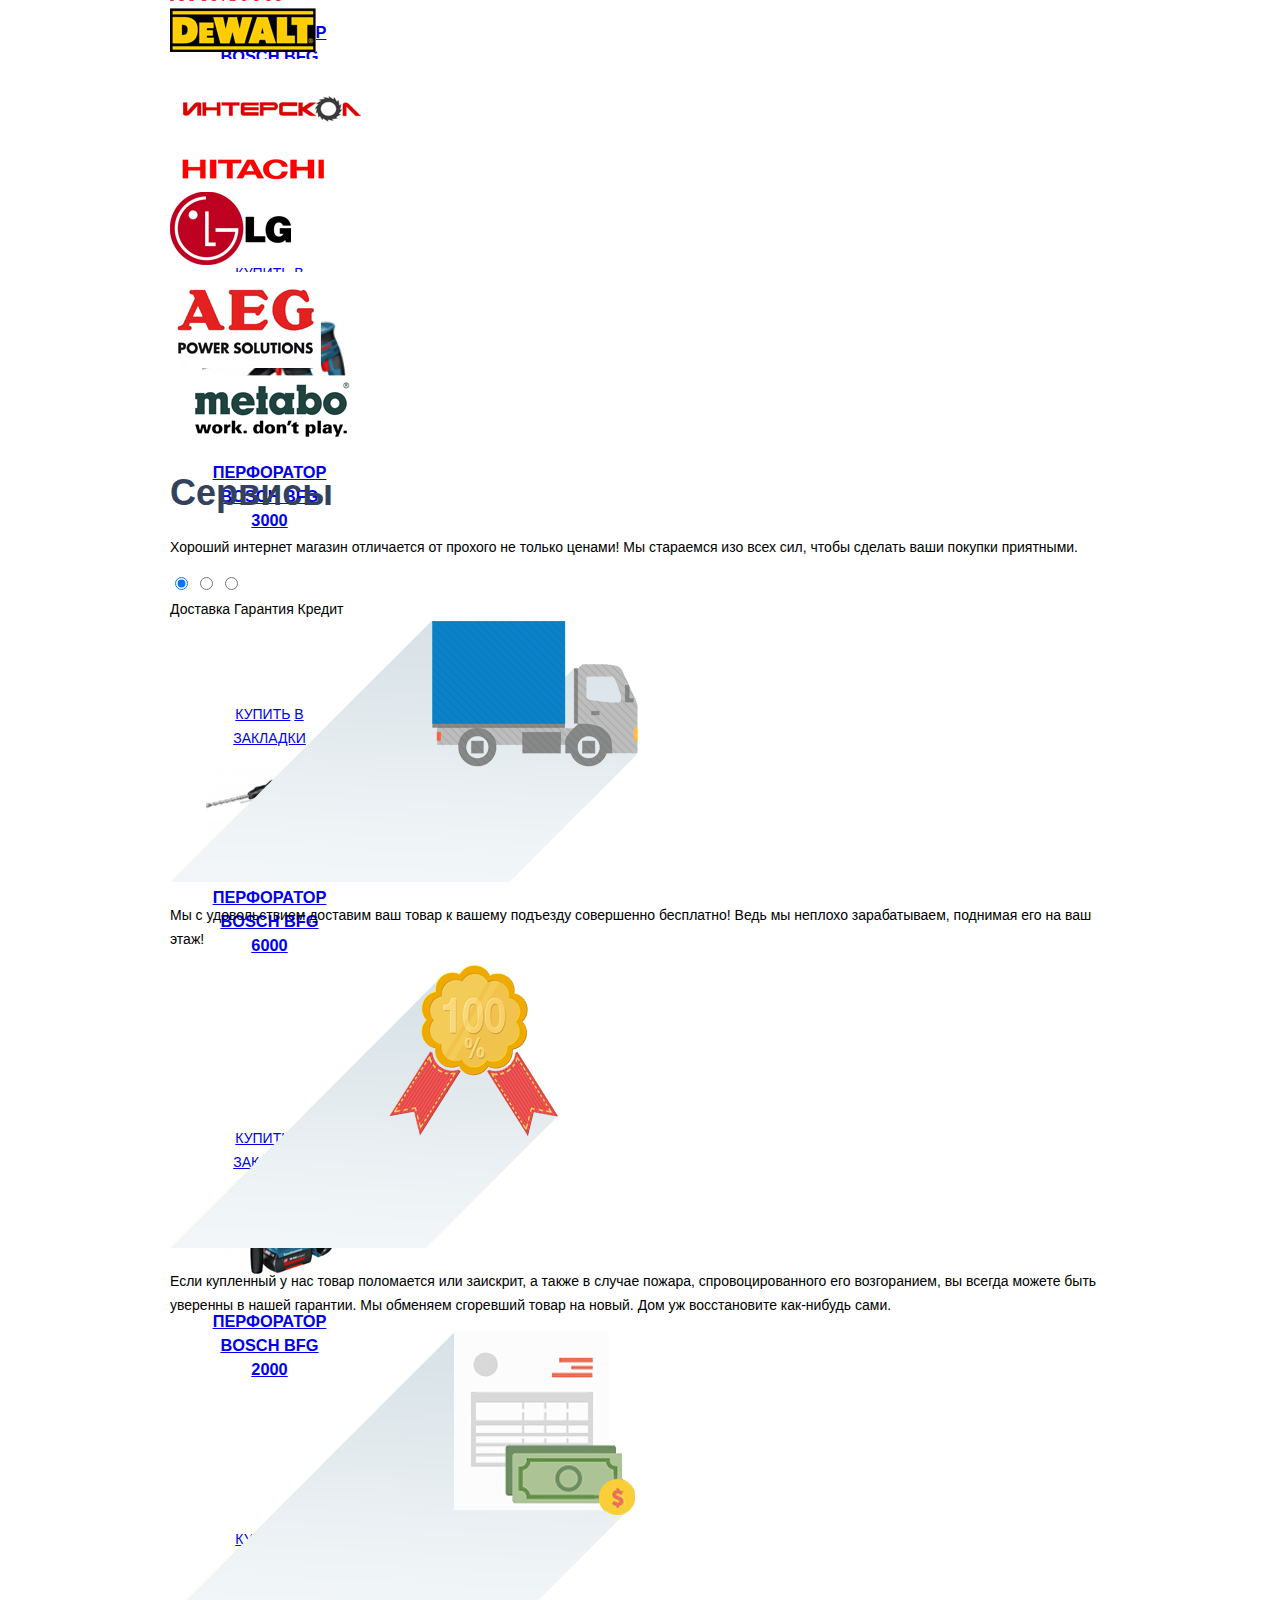
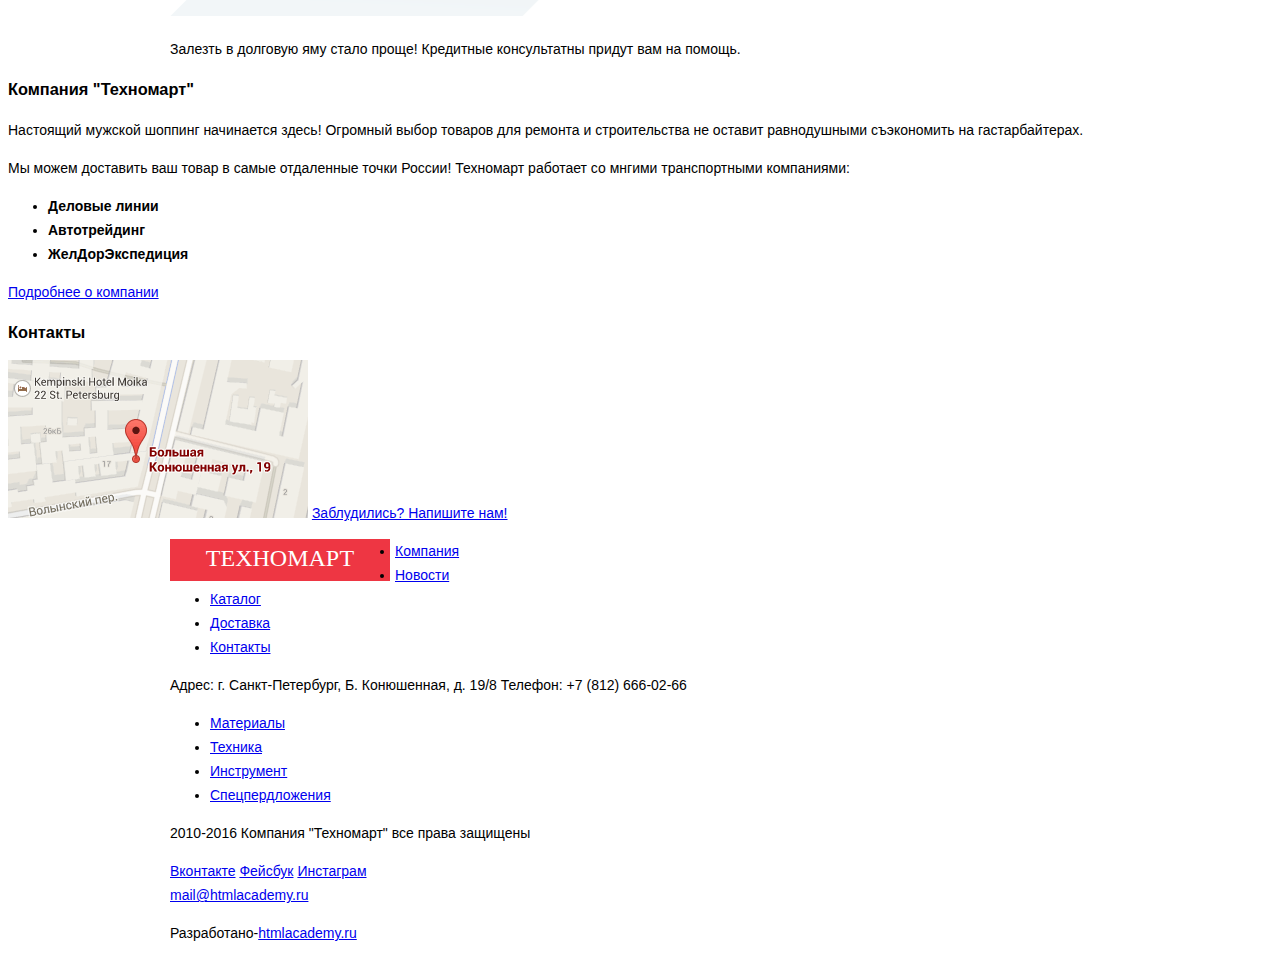
==== commit 18069e8c: "Update index.html" ====
--- a/index.html
+++ b/index.html
@@ -4,9 +4,9 @@
 <head>
     <meta charset="utf-8">
     <title>Техномарт-Интернет магазин строительных материалов</title>
-    <link href="css/style.css" rel="stylesheet">
+        <link rel="stylesheet" href="css/normalize.css">
+        <link href="css/style.css" rel="stylesheet">
 </head>
-
 <body>
     <!--хедер-->
     <header class="header">
@@ -15,17 +15,17 @@
             <!--центровщик-->
             <div class="container">
                 <a class="logo-techmart" href="#">Техномарт</a>
-                <form action="#" method="get">
+                <form class="formline" action="#" method="get">
                     <input type="search" name="search" value="" placeholder="Поиск:">
                 </form>
-                <div class="bookmarks">
+                <div class="bookmark">
                     <a class="bookmarks" href="#">Закладки: 0</a>
                 </div>
                 <div class="basket">
                     <a class="bookmarks" href="#">Корзина: 0</a>
                 </div>
                 <div class="checkout">
-                    <a href="#">Оформить заказ</a>
+                    <a class="bookmarks" href="#">Оформить заказ</a>
                 </div>
             </div>
         </div>
@@ -35,41 +35,42 @@
             <div class="container">
                 <!--блок с заголовком тел регистрацией-->
                 <div class="header-light-block">
-                    <h1 class="header-index">Интернет магазин строительных материалов и инструментов для ремонта</h1>
+                    <h1 class="header-text">Интернет магазин строительных материалов и инструментов для ремонта</h1>
                     <div class="phone">
-                        <p>+7(812)555-05-55</p>
-                    </div>
-                    <p class="address">г.Санкт-Пертербург, ул.Б.Конюшенная, д.19/8</p>
-                    <div class="user-block">
+                        <p class="phone-number">+7 (812) 555-05-55</p>
+                    </div>
+                    <p class="address">г. Санкт-Петербург,ул. Б. Конюшенная, д. 19/8</p>
+                    <div class="user-enter">
                         <!--блок для незарегистрированного пользователя-->
-                        <a href="#">Войти</a>
-                        <a href="#">Регистрация</a>
-                    </div>
+                        <a class="enter" href="#">Войти</a>
+                      
+                        <a class="registration" href="#">Регистрация</a>
+                     </div>
                 </div>
             </div>
             <div class="nav-container">
                 <nav class="main-menu">
-                    <ul>
-                        <li>
-                            <a href="#">Главная</a>
-                        </li>
-                        <li>
-                            <a href="#">Компания</a>
-                        </li>
-                        <li>
-                            <a href="#">Каталог</a>
-                        </li>
-                        <li>
-                            <a href="#">Новости</a>
-                        </li>
-                        <li>
-                            <a href="#">Спецпредложения</a>
-                        </li>
-                        <li>
-                            <a href="#">Доставка</a>
-                        </li>
-                        <li>
-                            <a href="#">Контакты</a>
+                    <ul class="nav-menu">
+                        <li>
+                            <a class="nav-bookmarks" href="#">Главная</a>
+                        </li>
+                        <li>
+                            <a class="nav-bookmarks" href="#">Компания</a>
+                        </li>
+                        <li>
+                            <a class="nav-bookmarks" href="#">Каталог</a>
+                        </li>
+                        <li>
+                            <a class="nav-bookmarks" href="#">Новости</a>
+                        </li>
+                        <li>
+                            <a class="nav-bookmarks" href="#">Спецпредложения</a>
+                        </li>
+                        <li>
+                            <a class="nav-bookmarks" href="#">Доставка</a>
+                        </li>
+                        <li>
+                            <a class="nav-bookmarks" href="#">Контакты</a>
                         </li>
                     </ul>
                 </nav>
@@ -80,33 +81,36 @@
         <div class="container">
             <div class="all-promo">
                 <div class="up-promo">
-                    <div class="content-block">
-                        Материалы
-                        <a class="350-items" href="#">На любой вкус</a>
-                        <img src="img/vedro.png" width="44" height="65" alt="Материалы">
-                    </div>
-                    <div class="content-block">
-                        Инструмент
-                        <a class="350-items" href="#">На все случаи</a>
-                        <img src="img/drel.png" width="75" height="61" alt="Инструмент">
-                    </div>
-                    <div class="content-block">
-                        Техника
-                        <a class="350-items" href="#">Для стройки</a>
-                        <img src="img/traktor.png" width="78" height="62" alt="Техника">
+                    <div class="content-block-a">
+                        <p class="items-name">Материалы</p>
+                        <img class="white-img" src="img/vedro.png" width="44" height="65" alt="Материалы">
+                        <a class="items" href="#">На любой вкус</a>
+                        
+                    </div>
+                    <div class="content-block-b">
+                        <p class="items-name">Инструмент</p>
+                        <img class="white-img" src="img/drel.png" width="75" height="61" alt="Инструмент">
+                        <a class="items" href="#">На все случаи</a>
+                        
+                    </div>
+                    <div class="content-block-c">
+                        <p class="items-name">Техника</p>
+                        <img class="white-img" src="img/traktor.png" width="78" height="62" alt="Техника">
+                        <a class="items" href="#">Для стройки</a>
+                        
                     </div>
                 </div>
                 <div class="down-promo">
                     <div class="slider">
                         <div class="slides">
                             <div class="slide">
-                                <h2>Перфораторы</h2>
+                                <h2 class="slider-title">Перфораторы</h2>
                                 <p>Настоящие мужские игрушки</p>
                                 <img src="img/man1.png" width="620" height="266" alt="Рабочий1">
                                 <a class="open-catalog" href="#">Открыть каталог</a>
                             </div>
                             <div class="slide">
-                                <h2>Дрели</h2>
+                                <h2 class="slider-title">Дрели</h2>
                                 <p>Cоседям на радость!</p>
                                 <img src="img/man2.png" width="620" height="266" alt="Рабочий2">
                                 <a class="open-catalog" href="#">Открыть каталог</a>
@@ -119,15 +123,17 @@
                         </div>
                     </div>
                     <div class="down-promo-right">
-                        <div class="content-block">
-                            Скидки 50%
-                            <a class="350-items" href="#">На 350 товаров</a>
-                            <img src="img/korzina.png" width="59" height="72" alt="Скидки-50%">
-                        </div>
-                        <div class="content-block">
-                            Доставка
-                            <a class="350-items" href="#">Бесплатно</a>
-                            <img src="img/car.png" width="78" height="63" alt="Доставка">
+                        <div class="content-block-d">
+                            <p class="items-name">Скидки&nbsp;50%</p>
+                            <img class="white-img" src="img/korzina.png" width="59" height="72" alt="Скидки-50%">
+                            <a class="items" href="#">На 350 товаров</a>
+                            
+                        </div>
+                        <div class="content-block-a">
+                            <p class="items-name">Доставка</p>
+                            <img class="white-img" src="img/car.png" width="78" height="63" alt="Доставка">
+                            <a class="items" href="#">Бесплатно</a>
+                            
                         </div>
                     </div>
                 </div>
--- a/css/style.css
+++ b/css/style.css
@@ -1,10 +1,12 @@
 
 body {
     font-size: 14px;
-    font-family: Cuprum, Arial, sans-serif;
+    font-family: Cuprum, Open Sans, Arial, sans-serif;
     color: #000000;
     line-height: 24px;
     font-weight: normal;
+    background: white;
+    min-width: 960px;
 }
 
 h1 {
@@ -12,6 +14,7 @@
     line-height: 23px;
     color: #ee3643;
     font-style: italic;
+    
 }
 
 h2 {
@@ -19,3 +22,309 @@
     font-size: 36px;
 }
 
+.header{
+   
+    background:#f1f5f7;
+    
+}
+.container{
+  width: 940px;
+  margin: 0 auto;
+  padding: 0 10px; 
+}
+.search-bookmarks{
+
+background: #32425c;
+height: 42px;
+
+}
+
+
+
+
+
+.logo-techmart{
+color:#ffffff;
+background:#ee3643;
+font-size: 24px;
+font-family: Cuprum;
+font-weight: normal;
+width:220px;
+height: 35px;
+text-align: center;
+float: left;
+text-decoration: none;
+margin-right: 5px;
+padding-top: 7px;
+text-transform:uppercase;
+
+}
+
+
+
+
+
+.formline{
+float:left;
+margin-left: 15px;
+width: 238px;
+padding-top:7px;
+padding-left:2px;
+
+}
+input{
+background: #32425c;
+color: white;   
+font-size:17px;
+font-family:Cuprum;
+outline: none;
+border: 1px solid #32425c;
+}
+
+.bookmarks{
+font-size:17px;
+color: white;
+width: 150px;
+text-align: center;
+display: inline-block;
+text-decoration: none;
+height: 35px;
+padding-top: 7px;
+}
+
+.bookmark{
+ float:left;
+margin-left: 8px;
+
+}
+
+.basket{
+float:left;
+
+
+}
+
+.checkout{
+background: #63a63e;
+width: 150px;
+float:left;
+height: 42px;
+margin-left: 0px; 
+margin-right: 0px;
+}
+
+
+
+.header-text{
+    
+    width: 210px;
+    margin-bottom: 40px;
+    text-align: left;
+    display: table;
+    float: left;
+    margin-top:25px;
+    margin-right: 20px;
+    margin-left: 60px;
+    
+}
+.phone-number{
+display: inline;
+padding-top: 15px;
+vertical-align: middle;
+}
+
+.phone{
+    height:41px;
+    width:144px;/*144*/
+    color:#e9292a;
+    font-size:21px;
+    float: left;
+    border:solid white 2px;
+    text-align: center;
+    margin-top:20px;
+    margin-left: 50px;
+    padding-bottom:px;
+    padding-right: 57px;
+    margin-right: 60px;
+    padding-left: 50px;
+    
+}
+.address{
+color:#32425c;   
+float:left;
+margin-top: 4px;
+margin-right:0px;
+margin-bottom: px;
+margin-left: 55px;
+width: 250px;
+height: 3px;
+padding-right: 55px;
+padding-top:2px;
+
+}
+
+
+
+
+
+.enter { /*a класс*/
+ font-size:21px;
+color: black;
+background: white;
+text-align: center;
+text-decoration: none;
+ height: 36px;
+width: 121px;
+margin-top:20px;
+
+display: inline-block;
+padding-top:9px;
+
+}
+.registration { /*a класс*/
+ font-size:21px;
+color: black;
+background: white;
+text-align: center;
+text-decoration: none;
+ height: 36px;
+width: 150px;
+margin-left:10px;
+display: inline-block;
+padding-top:9px;
+
+
+}
+
+
+.header-low{
+background: #f1f5f7;
+padding-top: 20px;
+height: 257px;
+padding-bottom:10px;
+
+}
+
+.nav-container{
+background: #32425c;
+height: 60px;
+margin:auto;
+width: 940px;
+margin-top: 80px;
+
+}
+.nav-menu li {
+
+ list-style-type: none;   
+}
+.nav-bookmarks{
+font-size:17px;
+color: white;
+text-align: center;
+float: left;
+text-decoration: none;
+height: 45px;
+padding-right:28px;
+margin-left: 22px;
+margin-right: 10px;
+padding-top:15px;
+}
+
+.content-block-a{
+width: 300px;
+height: 123px;
+ float:left;   
+background:#f6b22d; 
+margin-right:20px;
+
+}
+
+.content-block-b{
+width: 300px;
+height: 123px;
+ float:left;   
+color:white;
+background:#4aafde; 
+font-size: 24px;
+margin-right:10px;
+}
+.content-block-b a {
+ background:#429dc7;
+
+}
+
+.content-block-c{
+width: 300px;
+height: 123px;
+ float:left;   
+color:white;
+background:#cc79d1; 
+font-size: 24px;
+margin-left: 10px;
+}
+.content-block-c a {
+ background:#b76dbc;}
+
+.content-block-d{
+width: 300px;
+height: 123px;
+ float:left;   
+color:white;
+background:#85d179; 
+font-size: 24px;
+}
+.content-block-d a {
+ background:#77bc6d;
+ }
+.items{
+font-size: 14px;
+width: 135px;/*87 12 135 38 */
+height:30px;
+color: white;
+text-align: center;
+text-decoration: none;
+background:#dda028;
+display:block;
+text-transform:uppercase;
+margin-left: 32px;
+margin-top:-40px;
+padding-top:8px;
+
+
+}
+
+.white-img{
+display: inline-block;
+padding-top: 30px;
+
+}
+
+.items-name{
+display:inline-block;
+vertical-align: top;
+font-size: 24px;
+color: white;
+padding-left: 30px;
+width: 81px;
+height: 22px;
+margin-bottom: 0px;
+padding-right: 90px;
+
+}
+.up-promo{
+padding-top: 60px;
+
+}
+
+.slider-title{
+ color:black;   
+ font-family: Cuprum;
+text-transform:uppercase;
+font-weight:bold;
+}
+
+.slides{
+float:left;
+
+
+
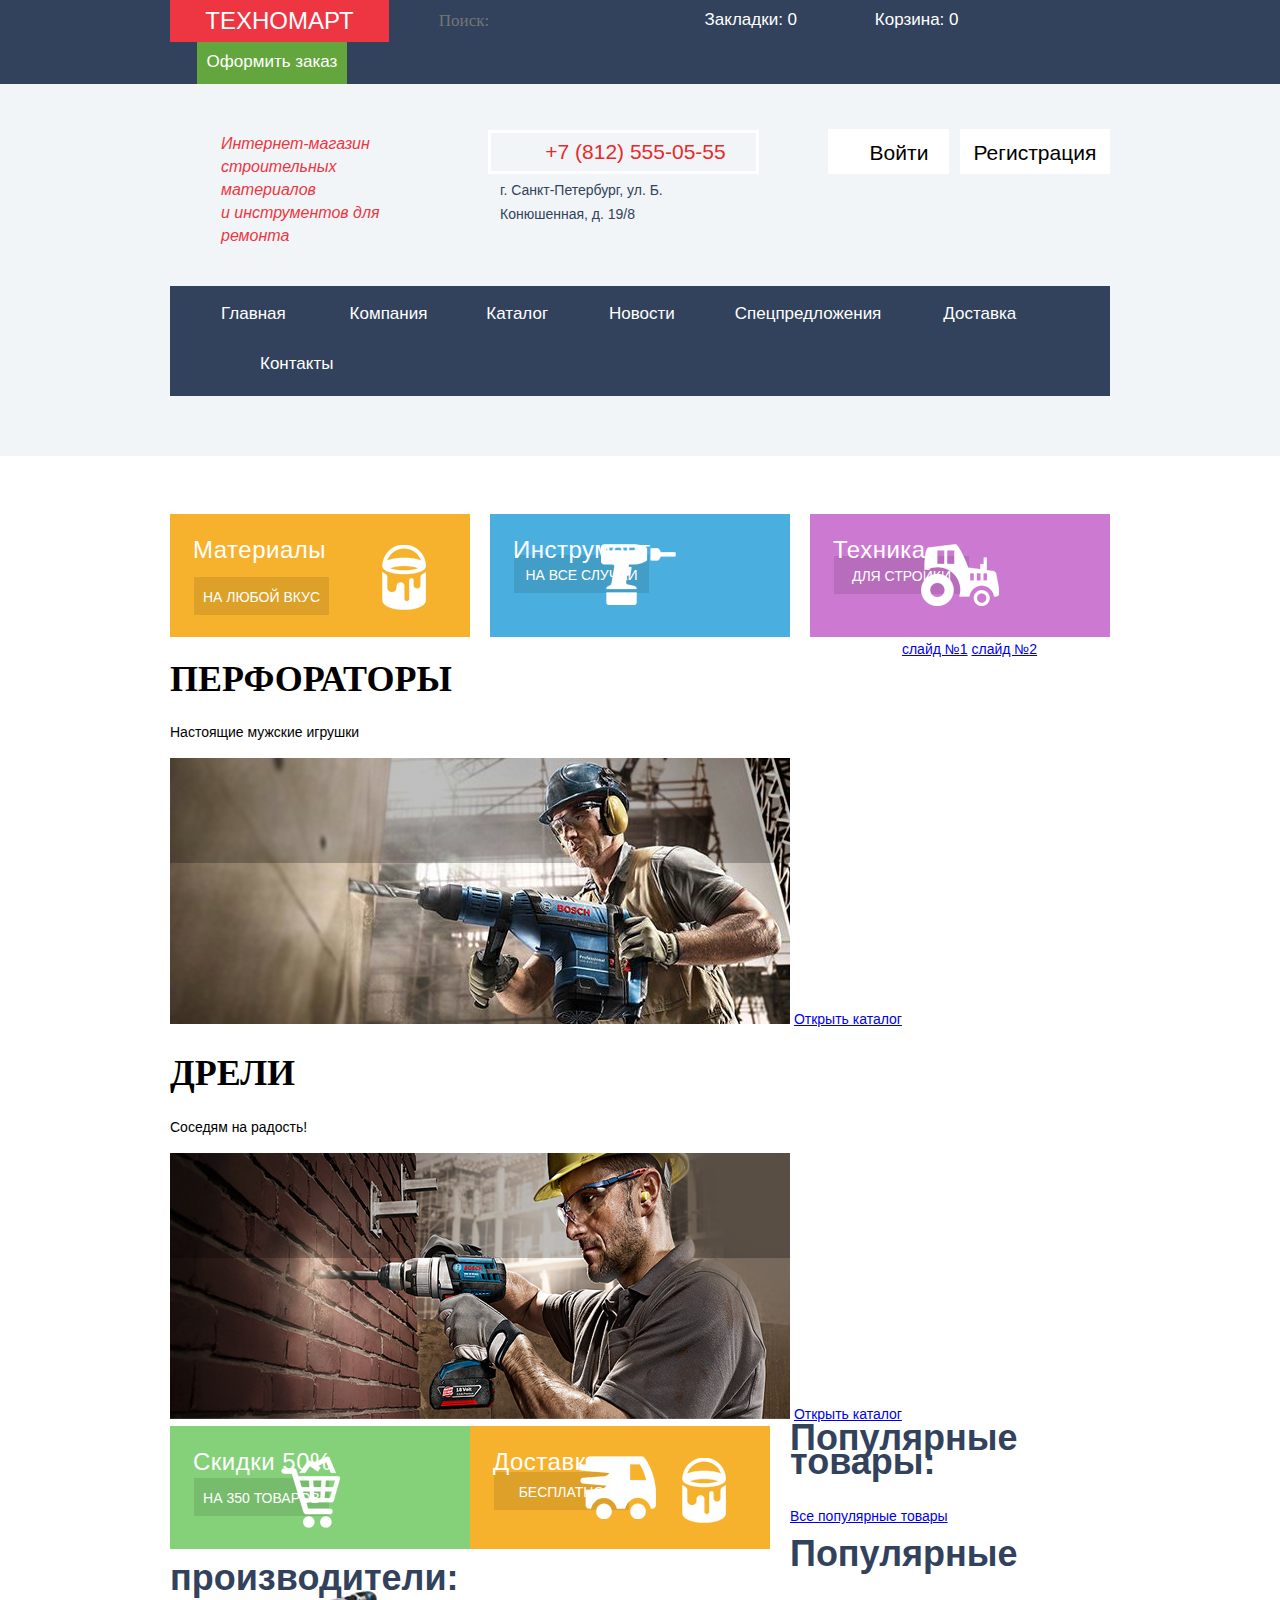
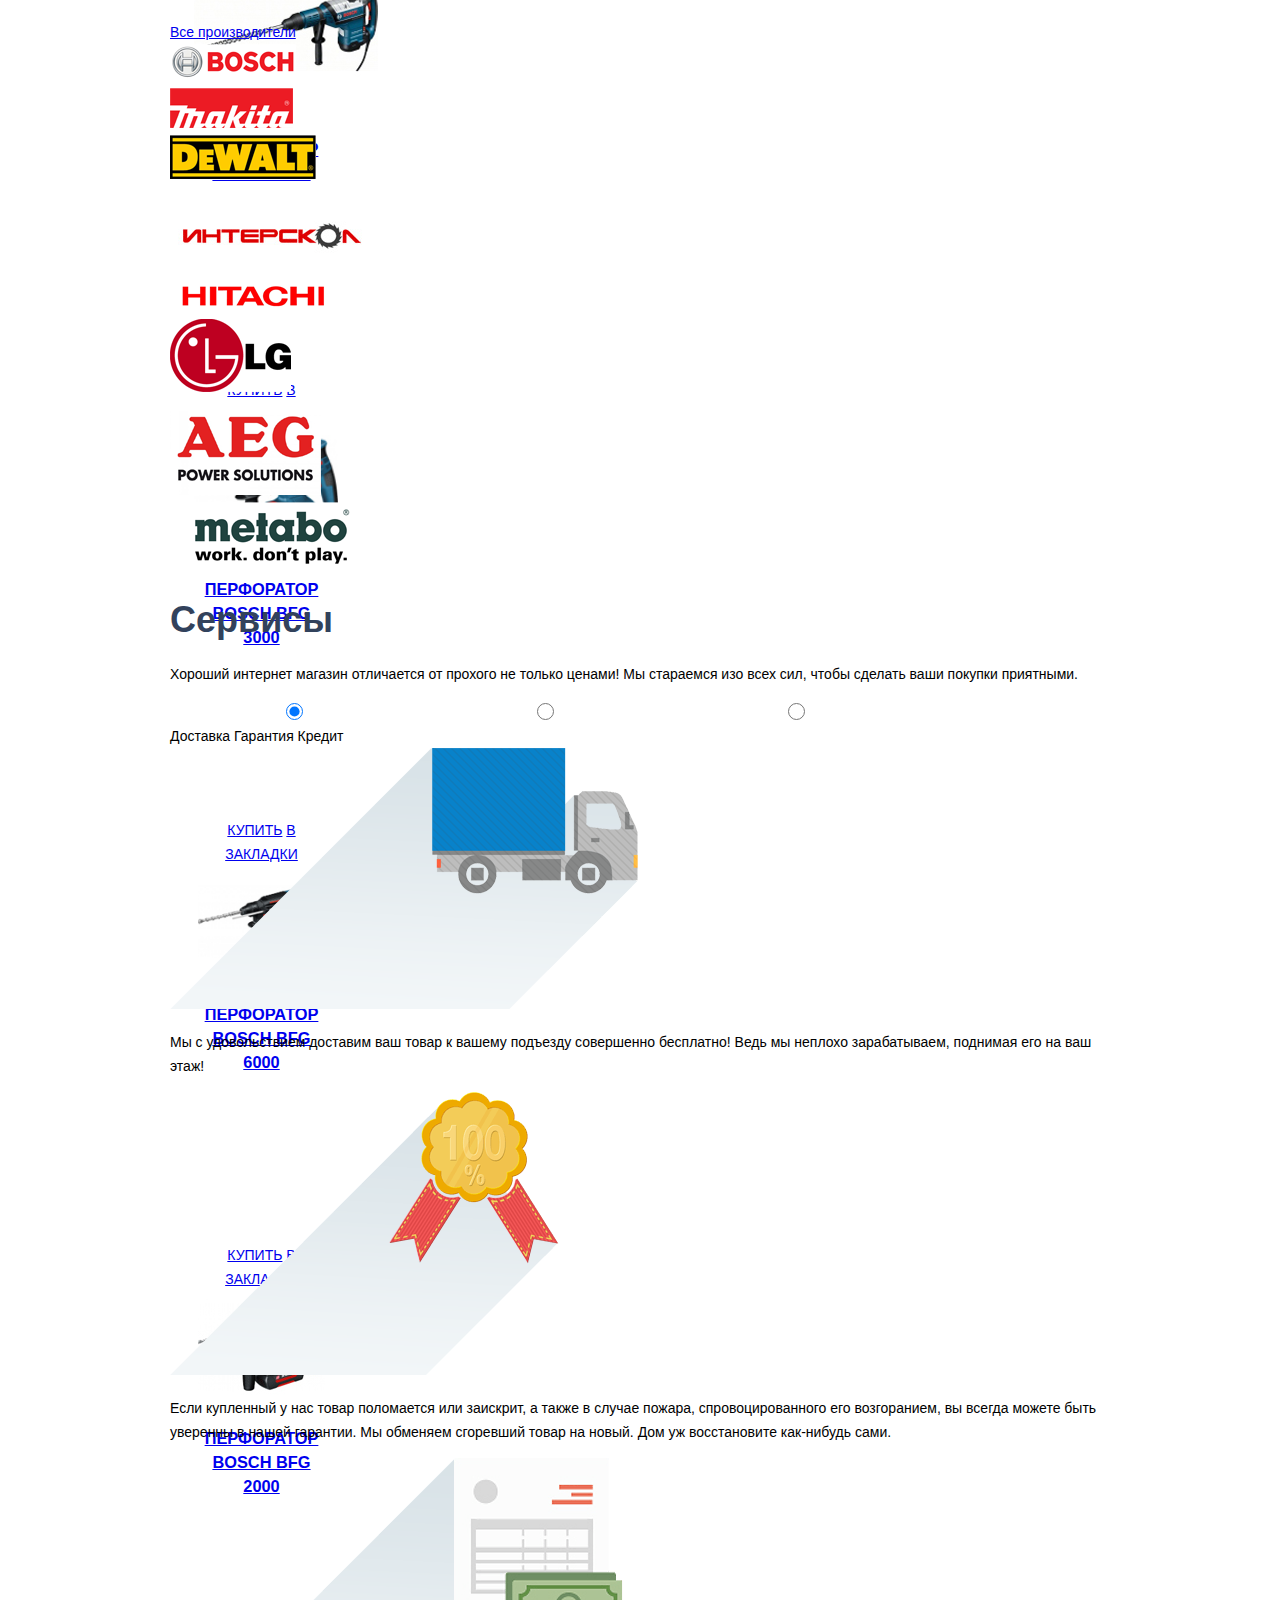
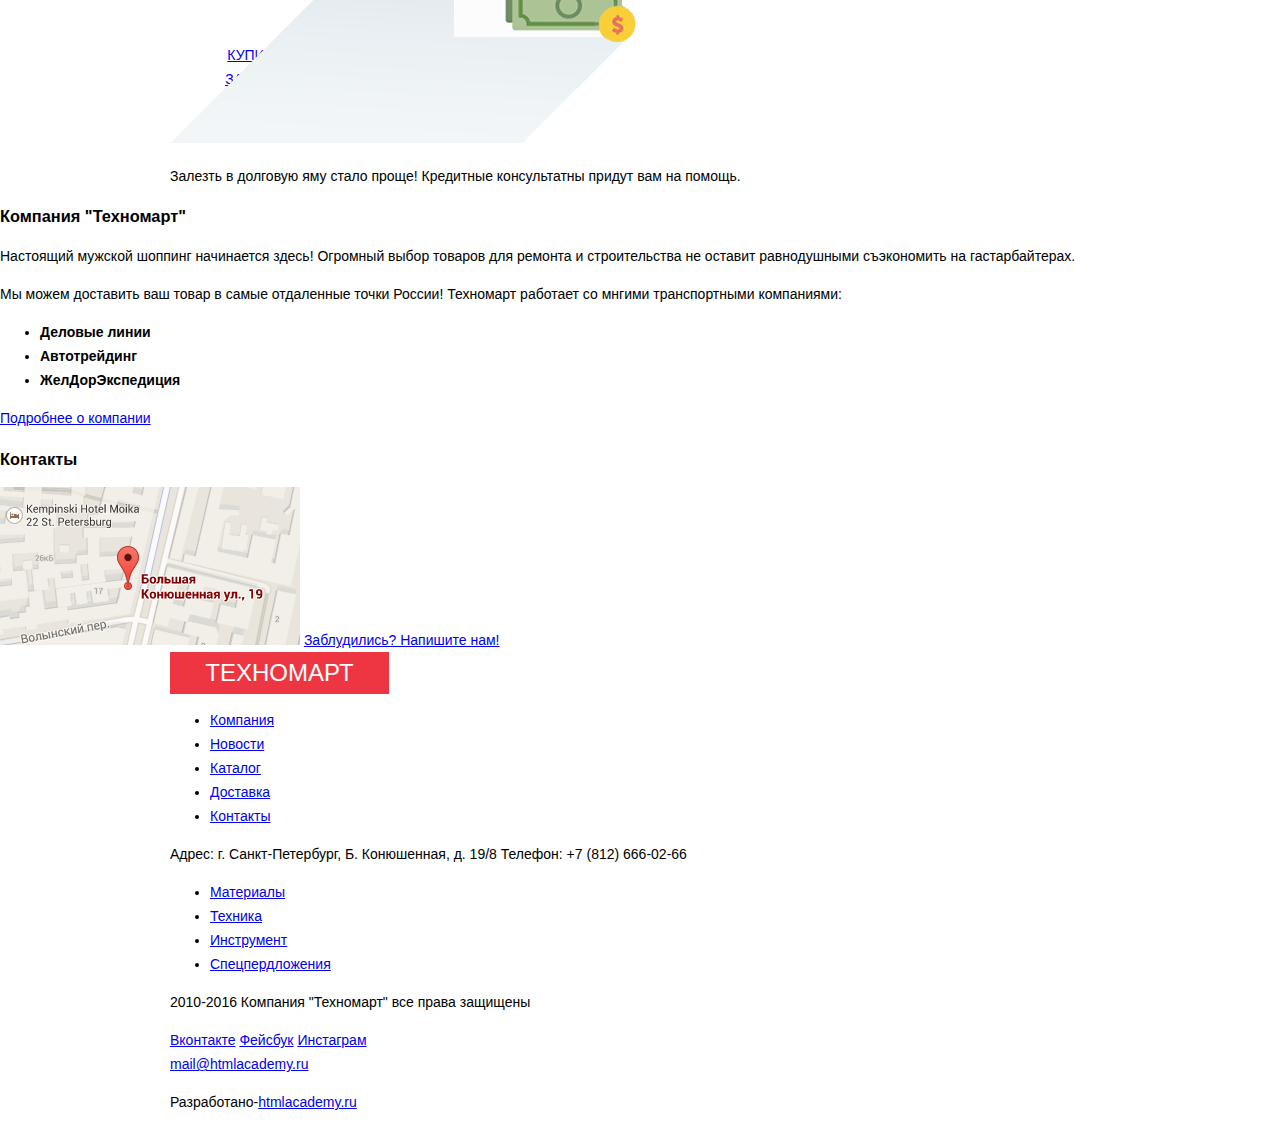
==== commit e9993253: "Update index.html" ====
--- a/index.html
+++ b/index.html
@@ -15,41 +15,48 @@
             <!--центровщик-->
             <div class="container">
                 <a class="logo-techmart" href="#">Техномарт</a>
-                <form class="formline" action="#" method="get">
+                <span class="sprite-icon-search"></span>        
+               <form class="formline" action="#" method="get">
                     <input type="search" name="search" value="" placeholder="Поиск:">
-                </form>
+               </form>
                 <div class="bookmark">
-                    <a class="bookmarks" href="#">Закладки: 0</a>
+                    <a class="nav-line-links" href="#">Закладки: 0</a>
                 </div>
                 <div class="basket">
-                    <a class="bookmarks" href="#">Корзина: 0</a>
+                    <a class="nav-line-links" href="#">Корзина: 0</a>
+                    
                 </div>
                 <div class="checkout">
-                    <a class="bookmarks" href="#">Оформить заказ</a>
+                    <a class="nav-line-links" href="#">Оформить заказ</a>
                 </div>
             </div>
         </div>
         <!--секция хедера-->
         <section class="header-low">
             <!--центровщик второй части хедера-->
-            <div class="container">
+            <div class="container clearfix">
                 <!--блок с заголовком тел регистрацией-->
-                <div class="header-light-block">
-                    <h1 class="header-text">Интернет магазин строительных материалов и инструментов для ремонта</h1>
-                    <div class="phone">
-                        <p class="phone-number">+7 (812) 555-05-55</p>
-                    </div>
-                    <p class="address">г. Санкт-Петербург,ул. Б. Конюшенная, д. 19/8</p>
-                    <div class="user-enter">
+                <!--<div class="header-light-block">-->
+                <div class="header-left-block clearfix">    
+                    <h1 class="header-text">Интернет-магазин строительных материалов<br>и инструментов для ремонта</h1>
+                 <div class="phone">
+                    +7 (812) 555-05-55
+                 </div>
+                    <div class="address">г. Санкт-Петербург, ул. Б. Конюшенная, д. 19/8
+                    </div>
+                </div>
+                   <div class="user-block">
                         <!--блок для незарегистрированного пользователя-->
                         <a class="enter" href="#">Войти</a>
-                      
+                    <!--</div> -->
+                    <!--<div class="enter-registration">-->  
                         <a class="registration" href="#">Регистрация</a>
-                     </div>
-                </div>
-            </div>
-            <div class="nav-container">
-                <nav class="main-menu">
+                   </div>
+                        
+                </div>
+            </div>
+            <div class="container clearfix">
+               <nav class="main-menu clearfix">
                     <ul class="nav-menu">
                         <li>
                             <a class="nav-bookmarks" href="#">Главная</a>
@@ -73,19 +80,18 @@
                             <a class="nav-bookmarks" href="#">Контакты</a>
                         </li>
                     </ul>
-                </nav>
+               </nav>
             </div>
         </section>
     </header>
     <main>
-        <div class="container">
+        <div class="container clearfix">
             <div class="all-promo">
                 <div class="up-promo">
                     <div class="content-block-a">
                         <p class="items-name">Материалы</p>
-                        <img class="white-img" src="img/vedro.png" width="44" height="65" alt="Материалы">
-                        <a class="items" href="#">На любой вкус</a>
-                        
+                            <div class="badge-new"></div>      
+                                <a class="items" href="#">На любой вкус</a>
                     </div>
                     <div class="content-block-b">
                         <p class="items-name">Инструмент</p>
--- a/css/style.css
+++ b/css/style.css
@@ -1,12 +1,12 @@
-
 body {
     font-size: 14px;
-    font-family: Cuprum, Open Sans, Arial, sans-serif;
+    font-family:"Cuprum","Open Sans", Arial, sans-serif;
     color: #000000;
     line-height: 24px;
     font-weight: normal;
     background: white;
     min-width: 960px;
+    margin:0px;
 }
 
 h1 {
@@ -14,7 +14,7 @@
     line-height: 23px;
     color: #ee3643;
     font-style: italic;
-    
+    font-weight: lighter;
 }
 
 h2 {
@@ -30,205 +30,297 @@
 .container{
   width: 940px;
   margin: 0 auto;
-  padding: 0 10px; 
+  padding-left: 10px; 
+  padding-right: 10px;
+
 }
 .search-bookmarks{
 
 background: #32425c;
-height: 42px;
-
-}
-
-
-
-
+
+
+}
 
 .logo-techmart{
 color:#ffffff;
 background:#ee3643;
 font-size: 24px;
-font-family: Cuprum;
-font-weight: normal;
-width:220px;
-height: 35px;
+width:219px;
+padding:9px 0px;
 text-align: center;
-float: left;
-text-decoration: none;
-margin-right: 5px;
-padding-top: 7px;
+display: inline-block;
+text-decoration: none;
 text-transform:uppercase;
 
-}
-
-
-
+
+}
+
+.sprite-icon-search {
+    width: 17px;
+    height: 17px;
+    background-position: -62px -34px;
+    background-image: url("../img/sprite-chrome.png");
+    display: inline-block;
+    margin-left:14px;
+    margin-right:8px;
+
+}
 
 
 .formline{
-float:left;
-margin-left: 15px;
-width: 238px;
-padding-top:7px;
-padding-left:2px;
-
-}
+display: inline-block;
+
+
+}
+
 input{
-background: #32425c;
-color: white;   
+background: #32425c;  
 font-size:17px;
-font-family:Cuprum;
+font-family: "Cuprum";
 outline: none;
-border: 1px solid #32425c;
-}
-
-.bookmarks{
+border:solid #32425c 1px;
+color:white;
+width: 239px;
+line-height:16px;
+height: 17px;
+vertical-align:top;
+
+}
+.bookmark:before {content:"";
+    width: 14px;
+    height: 16px;
+    background-position: -32px -5px;
+    background-image: url("../img/sprite-chrome.png");
+    margin-right:8px;
+    display: inline-block;
+    }
+
+.nav-line-links{/*общий класс ссылок верхней плашки*/
 font-size:17px;
 color: white;
-width: 150px;
-text-align: center;
-display: inline-block;
-text-decoration: none;
-height: 35px;
-padding-top: 7px;
-}
-
-.bookmark{
- float:left;
-margin-left: 8px;
-
-}
-
+text-decoration: none;
+line-height:16px;
+height: 15px;
+vertical-align:top;
+}
+
+.bookmark{/**/
+ display: inline-block;
+
+}
 .basket{
-float:left;
-
-
+ display: inline-block;   
+
+}
+
+
+.basket:before {content:"";
+    width: 17px;
+    height: 16px;
+    background-position: -5px -5px;
+    background-image: url("../img/sprite-chrome.png");
+    display:inline-block;
+    margin-left:40px;
+    margin-right:13px;
 }
 
 .checkout{
 background: #63a63e;
 width: 150px;
-float:left;
-height: 42px;
-margin-left: 0px; 
-margin-right: 0px;
-}
-
-
+display: inline-block;
+height: 30px;
+margin-left: 27px; 
+padding-top: 12px;
+text-align:center;
+}
+
+.header-left-block{
+width: 621px;
+float: left;
+padding-top: 25px;
+margin-bottom: 28px;
+
+}
+.clearfix::after {
+    content: "";
+    display: table;
+    clear: both;
+}
+
+.user-block{
+ float: right;   
+width: 300px;
+margin-top: 20px;
+
+}
 
 .header-text{
+    float:left;
+    width: 210px;
+    margin-top:23px;
+    margin-left:51px;
+}
+
+.phone{
     
-    width: 210px;
-    margin-bottom: 40px;
-    text-align: left;
-    display: table;
-    float: left;
-    margin-top:25px;
-    margin-right: 20px;
-    margin-left: 60px;
-    
-}
-.phone-number{
-display: inline;
-padding-top: 15px;
-vertical-align: middle;
-}
-
-.phone{
-    height:41px;
-    width:144px;/*144*/
+    width:257px;
     color:#e9292a;
     font-size:21px;
+    border:solid white 3px;
+    text-align: center;
+    margin-top:21px;
+    margin-left:57px;
+    margin-right: 10px;
+    padding-bottom:7px;
+    padding-right: 8px;
+    padding-top: 7px;
     float: left;
-    border:solid white 2px;
-    text-align: center;
-    margin-top:20px;
-    margin-left: 50px;
-    padding-bottom:px;
-    padding-right: 57px;
-    margin-right: 60px;
-    padding-left: 50px;
-    
-}
+}
+
+.phone:before {content:"";
+    width: 19px;
+    height: 19px;
+    background-position: -76px -5px;
+    background-image: url("../img/sprite-chrome.png");
+    margin-left:13px;
+    margin-top: 2px;
+    float: left;
+}
+
+
 .address{
 color:#32425c;   
-float:left;
-margin-top: 4px;
-margin-right:0px;
-margin-bottom: px;
-margin-left: 55px;
+margin-right:41px;
 width: 250px;
-height: 3px;
-padding-right: 55px;
-padding-top:2px;
-
-}
-
-
-
-
+padding-top:4px;
+float:right;
+}
+
+
+.enter:before {content: "";
+    width: 30px;
+    height: 17px;
+    background-position: -32px -33px;
+    display:inline-block;
+    background-image: url("../img/sprite-chrome.png");
+      }
 
 .enter { /*a класс*/
- font-size:21px;
+font-size:21px;
 color: black;
 background: white;
 text-align: center;
 text-decoration: none;
- height: 36px;
-width: 121px;
-margin-top:20px;
-
-display: inline-block;
-padding-top:9px;
-
+padding-top:12px;
+margin-top:25px;
+width: 108px;
+display: inline-block;
+vertical-align: top;
+margin-left: 18px;
+padding-left:2px;
+padding-right: 11px;
+height:33px;
 }
 .registration { /*a класс*/
- font-size:21px;
+font-size:21px;
 color: black;
 background: white;
 text-align: center;
 text-decoration: none;
- height: 36px;
+height: 33px;
 width: 150px;
-margin-left:10px;
-display: inline-block;
-padding-top:9px;
-
-
-}
+margin-left:7px;
+display: inline-block;
+padding-top:12px;
+vertical-align: top;
+margin-top:25px;
+}
+
 
 
 .header-low{
 background: #f1f5f7;
-padding-top: 20px;
-height: 257px;
-padding-bottom:10px;
-
-}
-
-.nav-container{
+padding-top: 0px;
+padding-bottom:60px;
+
+}
+
+.main-menu{  /*nav*/
 background: #32425c;
-height: 60px;
 margin:auto;
 width: 940px;
-margin-top: 80px;
-
-}
-.nav-menu li {
-
- list-style-type: none;   
-}
-.nav-bookmarks{
+padding-bottom: 0px;
+padding-top: 10px;
+
+}
+.nav-menu  {  /*ul*/
+list-style-type: none;   
+margin:0px;
+
+    /*white-space: nowrap;?*/ 
+    
+
+
+}
+
+.nav-menu li{
+display: inline-block; 
+
+}
+
+.nav-menu li:nth-child(1) {
+
+margin-left:-4px;
+
+}
+.nav-menu li:nth-child(2) {
+
+margin-left:35px;
+
+}
+.nav-menu li:nth-child(3) {
+
+margin-left:30px;
+
+}
+
+.nav-menu li:nth-child(4) {
+
+margin-left:32px;
+
+}
+
+.nav-menu li:nth-child(5) {
+
+margin-left:31px;
+
+}
+
+.nav-menu li:nth-child(6) {
+
+margin-left:33px;
+
+}
+.nav-menu li:nth-child(7) {
+
+margin-left:35px;
+
+}
+.nav-bookmarks {   /*ссылки в меню*/
 font-size:17px;
 color: white;
-text-align: center;
-float: left;
-text-decoration: none;
-height: 45px;
-padding-right:28px;
-margin-left: 22px;
-margin-right: 10px;
-padding-top:15px;
-}
+display: block;
+text-decoration: none;
+padding: 6px 10px 20px 15px;
+margin-left: 0px;
+margin-right: 0px;
+
+
+}
+
+
+
+
 
 .content-block-a{
 width: 300px;
@@ -236,9 +328,19 @@
  float:left;   
 background:#f6b22d; 
 margin-right:20px;
-
-}
-
+background-image: url("../img/vedro.png");
+background-repeat: no-repeat;
+background-position: 83% 54%;
+}
+.badge-new{
+position: relative;
+background-image: url("../img/new.png");
+left: 240px;
+background-repeat: no-repeat;
+bottom: 58px;
+width: 60px;
+height: 59px;
+}
 .content-block-b{
 width: 300px;
 height: 123px;
@@ -286,10 +388,10 @@
 background:#dda028;
 display:block;
 text-transform:uppercase;
-margin-left: 32px;
-margin-top:-40px;
+margin-left: 24px;
+margin-top:-54px;
 padding-top:8px;
-
+margin-bottom: 0px;
 
 }
 
@@ -304,15 +406,15 @@
 vertical-align: top;
 font-size: 24px;
 color: white;
-padding-left: 30px;
+padding-left: 23px;
 width: 81px;
-height: 22px;
-margin-bottom: 0px;
-padding-right: 90px;
-
+
+margin-bottom: 10px;
+padding-right: 0px;
+letter-spacing: 0.5px;
 }
 .up-promo{
-padding-top: 60px;
+padding-top: 58px;
 
 }
 
@@ -326,5 +428,3 @@
 .slides{
 float:left;
 
-
-
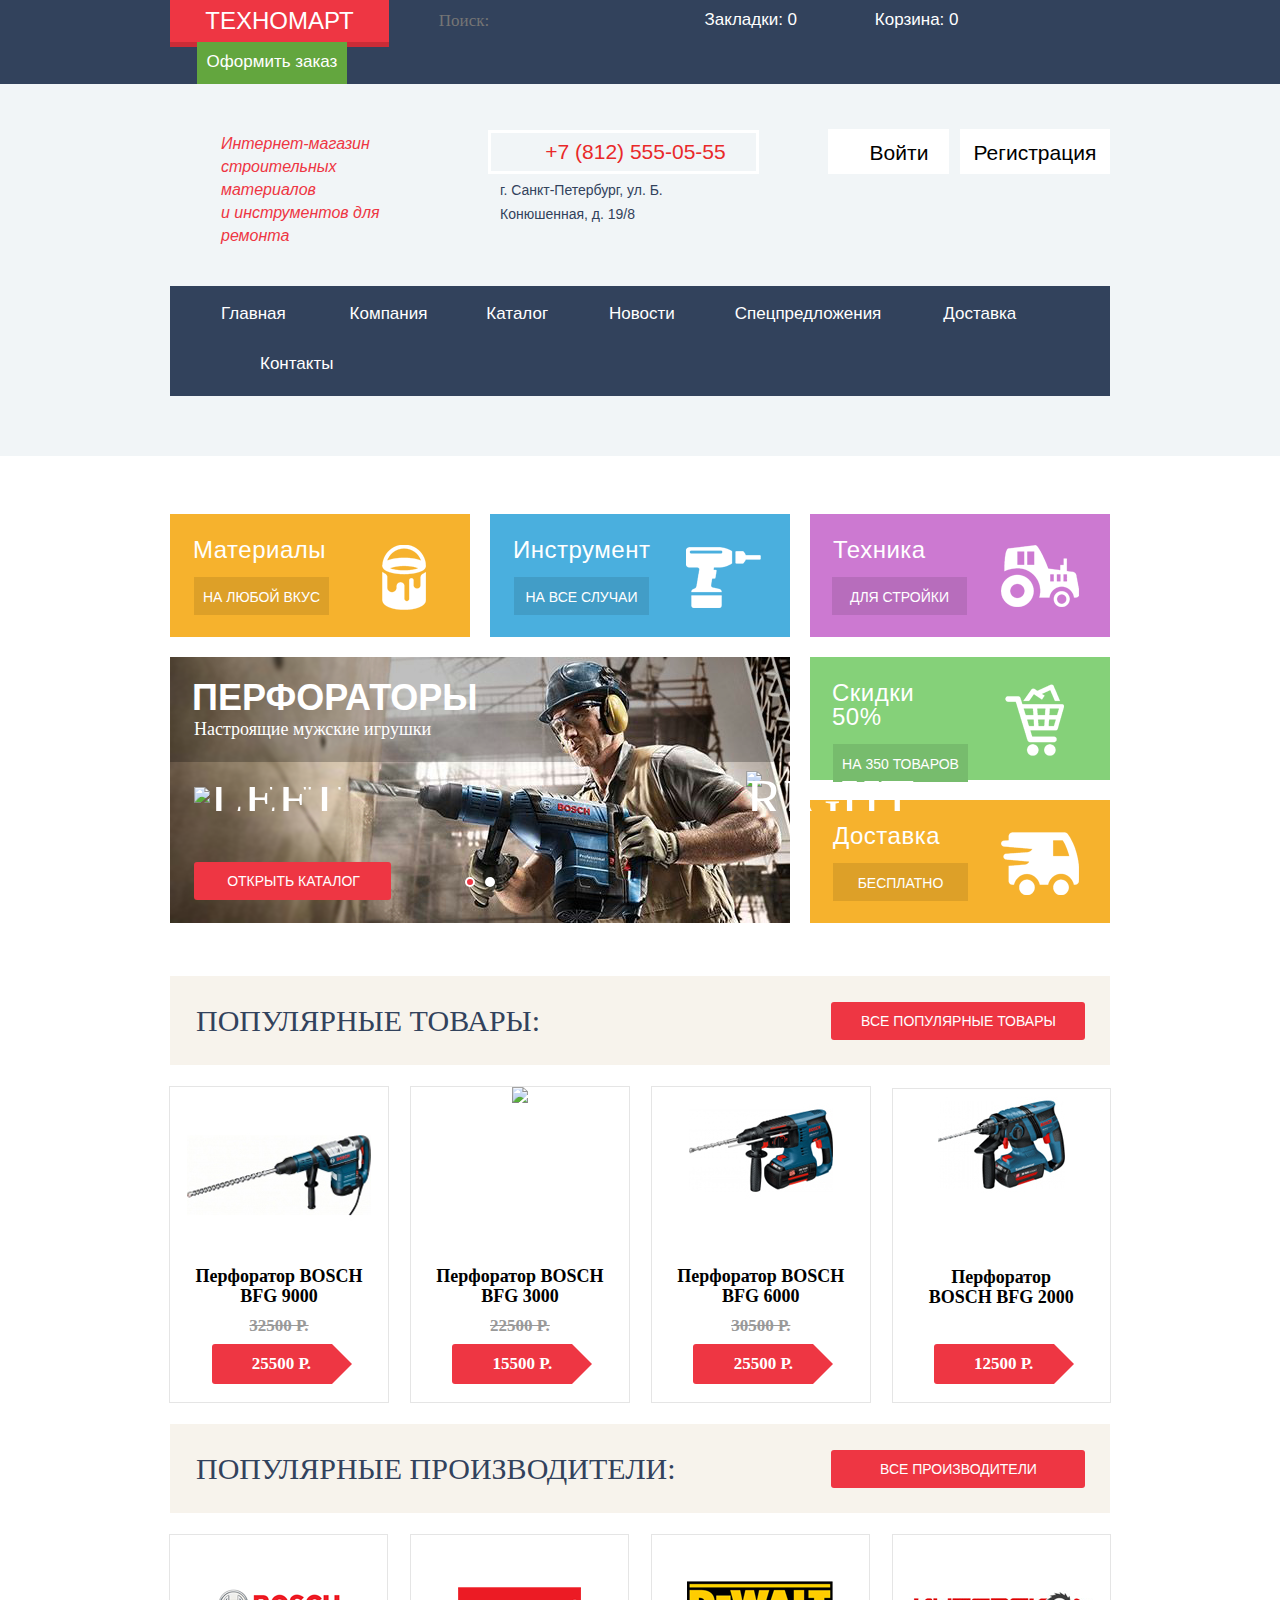
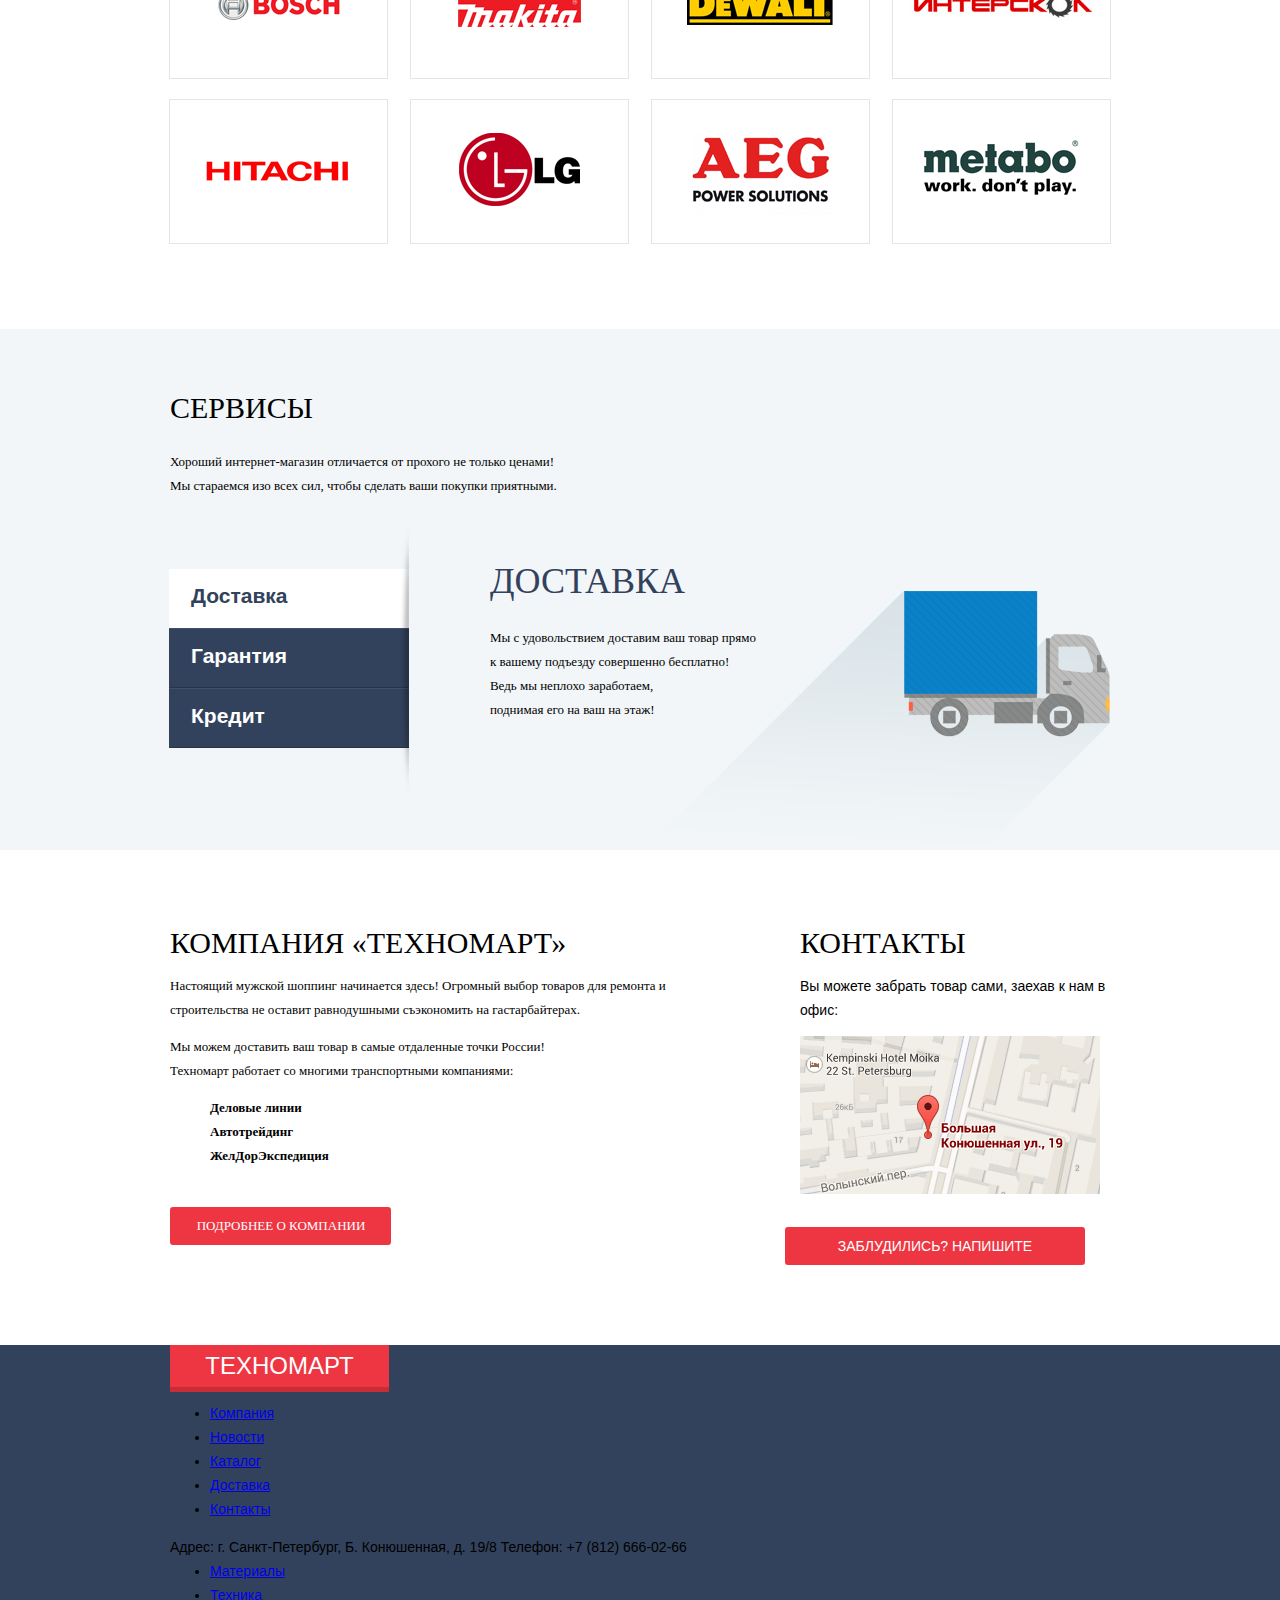
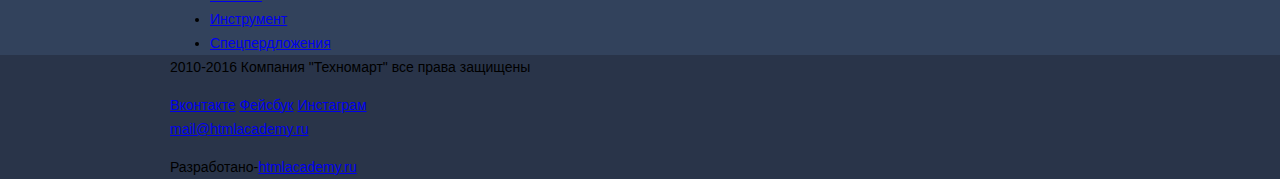
==== commit 56d9849f: "Update index.html" ====
--- a/index.html
+++ b/index.html
@@ -4,9 +4,10 @@
 <head>
     <meta charset="utf-8">
     <title>Техномарт-Интернет магазин строительных материалов</title>
-        <link rel="stylesheet" href="css/normalize.css">
-        <link href="css/style.css" rel="stylesheet">
+    <link rel="stylesheet" href="css/normalize.css">
+    <link href="css/style.css" rel="stylesheet">
 </head>
+
 <body>
     <!--хедер-->
     <header class="header">
@@ -15,16 +16,15 @@
             <!--центровщик-->
             <div class="container">
                 <a class="logo-techmart" href="#">Техномарт</a>
-                <span class="sprite-icon-search"></span>        
-               <form class="formline" action="#" method="get">
+                <span class="sprite-icon-search"></span>
+                <form class="formline" action="#" method="get">
                     <input type="search" name="search" value="" placeholder="Поиск:">
-               </form>
+                </form>
                 <div class="bookmark">
                     <a class="nav-line-links" href="#">Закладки: 0</a>
                 </div>
                 <div class="basket">
                     <a class="nav-line-links" href="#">Корзина: 0</a>
-                    
                 </div>
                 <div class="checkout">
                     <a class="nav-line-links" href="#">Оформить заказ</a>
@@ -37,26 +37,25 @@
             <div class="container clearfix">
                 <!--блок с заголовком тел регистрацией-->
                 <!--<div class="header-light-block">-->
-                <div class="header-left-block clearfix">    
+                <div class="header-left-block clearfix">
                     <h1 class="header-text">Интернет-магазин строительных материалов<br>и инструментов для ремонта</h1>
-                 <div class="phone">
-                    +7 (812) 555-05-55
-                 </div>
+                    <div class="phone">
+                        +7 (812) 555-05-55
+                    </div>
                     <div class="address">г. Санкт-Петербург, ул. Б. Конюшенная, д. 19/8
                     </div>
                 </div>
-                   <div class="user-block">
-                        <!--блок для незарегистрированного пользователя-->
-                        <a class="enter" href="#">Войти</a>
+                <div class="user-block">
+                    <!--блок для незарегистрированного пользователя-->
+                    <a class="enter" href="#">Войти</a>
                     <!--</div> -->
-                    <!--<div class="enter-registration">-->  
-                        <a class="registration" href="#">Регистрация</a>
-                   </div>
-                        
-                </div>
+                    <!--<div class="enter-registration">-->
+                    <a class="registration" href="#">Регистрация</a>
+                </div>
+            </div>
             </div>
             <div class="container clearfix">
-               <nav class="main-menu clearfix">
+                <nav class="main-menu clearfix">
                     <ul class="nav-menu">
                         <li>
                             <a class="nav-bookmarks" href="#">Главная</a>
@@ -80,225 +79,234 @@
                             <a class="nav-bookmarks" href="#">Контакты</a>
                         </li>
                     </ul>
-               </nav>
+                </nav>
             </div>
         </section>
     </header>
     <main>
         <div class="container clearfix">
             <div class="all-promo">
-                <div class="up-promo">
+                <div class="up-promo clearfix">
                     <div class="content-block-a">
                         <p class="items-name">Материалы</p>
-                            <div class="badge-new"></div>      
-                                <a class="items" href="#">На любой вкус</a>
+                        <div class="badge-new"></div>
+                        <a class="color-links" href="#">На любой вкус</a>
                     </div>
                     <div class="content-block-b">
                         <p class="items-name">Инструмент</p>
-                        <img class="white-img" src="img/drel.png" width="75" height="61" alt="Инструмент">
-                        <a class="items" href="#">На все случаи</a>
-                        
+                        <a class="color-links" href="#">На все случаи</a>
                     </div>
                     <div class="content-block-c">
                         <p class="items-name">Техника</p>
-                        <img class="white-img" src="img/traktor.png" width="78" height="62" alt="Техника">
-                        <a class="items" href="#">Для стройки</a>
+                        <a class="color-links" href="#">Для стройки</a>
+                    </div>
+                </div>
+                <div class="down-promo clearfix">
+                    <div class="slider">
+                       <input type="radio" id="botn-1" name="f-controls" checked>
+                       <input type="radio" id="botn-2" name="f-controls">
+                         <div class="slider-controls">
+                           <label for="botn-1"><span class="left"><img src="img/.icon-left.png" width="22" height="40" alt="left"</span></label>
+                           <label for="botn-2"><span class="right"><img src="img/.icon-right.png" width="22" height="40" alt="right"</span></label>
+                         </div>
                         
-                    </div>
-                </div>
-                <div class="down-promo">
-                    <div class="slider">
                         <div class="slides">
                             <div class="slide">
-                                <h2 class="slider-title">Перфораторы</h2>
-                                <p>Настоящие мужские игрушки</p>
-                                <img src="img/man1.png" width="620" height="266" alt="Рабочий1">
+                                <h2 class="slide-title">Перфораторы</h2>
+                                <p class="slide-text">Настроящие мужские игрушки</p>
+                                <!--слово настроящие в макете так и задуманно?-->
+                                
                                 <a class="open-catalog" href="#">Открыть каталог</a>
                             </div>
                             <div class="slide">
-                                <h2 class="slider-title">Дрели</h2>
-                                <p>Cоседям на радость!</p>
-                                <img src="img/man2.png" width="620" height="266" alt="Рабочий2">
+                                <h2 class="slide-title">Дрели</h2>
+                                <p class="slide-text">Cоседям на радость!</p>
                                 <a class="open-catalog" href="#">Открыть каталог</a>
                             </div>
-                        </div>
-                        <div class="slider-controls">
-                            <a class="control" href="#">слайд №1</a>
-                            <a class="control" href="#">слайд №2</a>
-                            <!--такой текст для ссылки подойдет пока?(слайд №1)-->
-                        </div>
+                        </div>    
                     </div>
                     <div class="down-promo-right">
                         <div class="content-block-d">
-                            <p class="items-name">Скидки&nbsp;50%</p>
-                            <img class="white-img" src="img/korzina.png" width="59" height="72" alt="Скидки-50%">
-                            <a class="items" href="#">На 350 товаров</a>
-                            
-                        </div>
-                        <div class="content-block-a">
+                            <p class="items-name">Скидки 50%</p>
+                            <!--&nbsp-->
+                            <a class="color-links" href="#">На 350 товаров</a>
+                        </div>
+                        <div class="content-block-e">
                             <p class="items-name">Доставка</p>
-                            <img class="white-img" src="img/car.png" width="78" height="63" alt="Доставка">
-                            <a class="items" href="#">Бесплатно</a>
-                            
-                        </div>
-                    </div>
-                </div>
-            </div>
-            <!--следующий блок поп товары+дрели-->
-            <div class="pop-products-container">
-                <div class="popular-products">
-                    <h2 class="main-pop-products">Популярные товары:</h2>
-                    <a class="mid-main-pop-products" href="#">Все популярные товары</a>
-                </div>
-                <div class="items">
-                    <div class="item">
-                        <img src="img/9000.jpg" width="184" height="164" alt="Перфоратор">
-                        <h3 class="item-title">
-                            <a href="#">Перфоратор Bosch BFG 9000</a>
-                        </h3>
-                        <div class="del">32500р.
-                        </div>
-                        <div class="price">25500р.
-                        </div>
-                        <div class="pop-up-block">
-                            <h3 class="item-title">Перфоратор Bosch BFG 9000</h3>
-                            <a class="buy" href="#">Купить</a>
-                            <a class="buy-bookmarks" href="#">В закладки</a>
-                        </div>
-                    </div>
-                    <div class="item">
-                        <img src="img/3000.jpg" width="144" height="128" alt="Перфоратор">
-                        <h3 class="item-title">
-                            <a href="#">Перфоратор Bosch BFG 3000</a>
-                        </h3>
-                        <div class="del">22500р.
-                        </div>
-                        <div class="price">15500р.
-                        </div>
-                        <div class="pop-up-block">
-                            <h3 class="item-title">Перфоратор Bosch BFG 3000</h3>
-                            <a class="buy" href="#">Купить</a>
-                            <a class="buy-bookmarks" href="#">В закладки</a>
-                        </div>
-                    </div>
-                    <div class="item">
-                        <img src="img/6000.jpg" width="127" height="112" alt="Перфоратор">
-                        <h3 class="item-title">
-                            <a href="#">Перфоратор Bosch BFG 6000</a>
-                        </h3>
-                        <div class="del">30500р.
-                        </div>
-                        <div class="price">25500р.
-                        </div>
-                        <div class="pop-up-block">
-                            <h3 class="item-title">Перфоратор Bosch BFG 6000</h3>
-                            <a class="buy" href="#">Купить</a>
-                            <a class="buy-bookmarks" href="#">В закладки</a>
-                        </div>
-                    </div>
-                    <div class="item">
-                        <img src="img/2000.jpg" width="127" height="112" alt="Перфоратор">
-                        <h3 class="item-title">
-                            <a href="#">Перфоратор Bosch BFG 2000</a>
-                        </h3>
-                        <div class="price">12500р.
-                        </div>
-                        <div class="pop-up-block">
-                            <h3 class="item-title">Перфоратор Bosch BFG 2000</h3>
-                            <a class="buy" href="#">Купить</a>
-                            <a class="buy-bookmarks" href="#">В закладки</a>
-                        </div>
-                    </div>
-                </div>
-            </div>
-            <!--следующий такой же блок поп производители+бренды-->
-            <div class="pop-products-container">
-                <div class="popular-products">
-                    <h2 class="main-pop-products">Популярные производители:</h2>
-                    <a class="mid-main-pop-products" href="#">Все производители</a>
-                </div>
-                <div class="brands">
-                    <a href="#"><img src="img/bosch.png" width="126" height="37" alt="Bosch"></a>
-                </div>
-                <div class="brands">
-                    <a href="#"><img src="img/Makita.png " width="123" height="40" alt="Makita"></a>
-                </div>
-                <div class="brands">
-                    <a href="#"><img src="img/DeWALT.png " width="146" height="44" alt="DeWalt"></a>
-                </div>
-                <div class="brands">
-                    <a href="#"><img src="img/Интерскол.png" width="200" height="88" alt="Интерскол"></a>
-                </div>
-                <div class="brands">
-                    <a href="#"><img src="img/Hitachi.png" width="169" height="31" alt="Hitachi"></a>
-                </div>
-                <div class="brands">
-                    <a href="#"><img src="img/LG.png" width="121" height="73" alt="LG"></a>
-                </div>
-                <div class="brands">
-                    <a href="#"><img src="img/AEG.png" width="151" height="96" alt="AEG"></a>
-                </div>
-                <div class="brands">
-                    <a href="#"><img src="img/Metabo.png" width="204" height="69" alt="Metabo"></a>
-                </div>
+                            <a class="color-links" href="#">Бесплатно</a>
+                        </div>
+                    </div>
+                </div>
+            </div>
+            <div class="popular-products">
+                <h2 class="main-pop-products">Популярные товары:</h2>
+                <a class="link-main-pop-products" href="#">Все популярные товары</a>
+            </div>
+            <div class="items">
+                <div class="item">
+                    <div class="actions">
+                        <a class="buy" href="#">Купить</a>
+                        <a class="buy-bookmarks" href="#">В закладки</a>
+                    </div>
+                    <div class="item-image"><img class="perforator" src="img/9000.jpg" width="184" height="164" alt="Перфоратор">
+                    </div>
+                    <div class="item-title">Перфоратор BOSCH BFG 9000
+                    </div>
+                    <div class="del">32500 Р.
+                    </div>
+                    <div class="price">25500 Р.
+                    </div>
+                </div>
+                <div class="item">
+                    <div class="actions">
+                        <a class="buy" href="#">Купить</a>
+                        <a class="buy-bookmarks" href="#">В закладки</a>
+                    </div>
+                    <div class="item-image"><img src="img/3000.png" width="127" height="112" alt="Перфоратор">
+                    </div>
+                    <div class="item-title">Перфоратор BOSCH BFG 3000
+                    </div>
+                    <div class="del">22500 P.
+                    </div>
+                    <div class="price">15500 P.
+                    </div>
+                 </div>
+                <div class="item">
+                    <div class="actions">
+                        <a class="buy" href="#">Купить</a>
+                        <a class="buy-bookmarks" href="#">В закладки</a>
+                    </div>
+                    <div class="item-image"><img src="img/6000.jpg" width="144" height="128" alt="Перфоратор">
+                    </div>
+                    <div class="item-title">Перфоратор BOSCH BFG 6000
+                    </div>
+                    <div class="del">30500 Р.
+                    </div>
+                    <div class="price">25500 Р.
+                    </div>
+                </div>
+                <div class="item">
+                    <div class="flag flag-new">новинка
+                    </div>
+                    <div class="actions">
+                        <a class="buy" href="#">Купить</a>
+                        <a class="buy-bookmarks" href="#">В закладки</a>
+                    </div>
+                    <div class="item-image"><img src="img/2000.jpg" width="127" height="112" alt="Перфоратор">
+                    </div>
+                    <div class="item-title">Перфоратор BOSCH BFG 2000
+                    </div>
+                    <div class="price">12500 Р.
+                    </div>
+                </div>
+            </div>
+        </div>
+         <!--следующий такой же блок поп производители+бренды-->
+        <div class="container clearfix">    
+            <div class="popular-products">
+                <h2 class="main-pop-products">Популярные производители:</h2>
+                <a class="link-main-pop-products" href="#">Все производители</a>
+            </div>
+            <div class="brands">
+                <a class="brand-badge" href="#"><img src="img/bosch.png" width="126" height="37" alt="Bosch"></a>
+            </div>
+            <div class="brands">
+                <a class="brand-badge"  href="#"><img src="img/Makita.png " width="123" height="40" alt="Makita"></a>
+            </div>
+            <div class="brands">
+                <a class="brand-badge-3" href="#"><img src="img/DeWALT.png " width="146" height="44" alt="DeWalt"></a>
+            </div>
+            <div class="brands">
+                <a class="brand-badge-4" href="#"><img src="img/Интерскол.png" width="200" height="88" alt="Интерскол"></a>
+            </div>
+            <div class="brands">
+                <a class="brand-badge-5" href="#"><img src="img/Hitachi.png" width="169" height="31" alt="Hitachi"></a>
+            </div>
+            <div class="brands">
+                <a class="brand-badge-6" href="#"><img src="img/LG.png" width="121" height="73" alt="LG"></a>
+            </div>
+            <div class="brands">
+                <a class="brand-badge-7" href="#"><img src="img/AEG.png" width="151" height="96" alt="AEG"></a>
+            </div>
+            <div class="brands">
+                <a class="brand-badge-6" href="#"><img src="img/Metabo.png" width="204" height="69" alt="Metabo"></a>
             </div>
         </div>
         <section class="services">
-            <div class="container">
-                <h2 class="section-service">Сервисы</h2>
-                <p>Хороший интернет магазин отличается от прохого не только ценами! Мы стараемся изо всех сил, чтобы сделать ваши покупки приятными.</p>
-                <div class="services-slider">
+            <div class="container clearfix">
+                <h3 class="h-down">Сервисы</h3>
+                <p class="pre-slider">Хороший интернет-магазин отличается от прохого не только ценами!<br>Мы стараемся изо всех сил, чтобы сделать ваши покупки приятными.</p>
+               
+                <div class="s-slider">
                     <input type="radio" id="btn-1" name="controls" checked>
                     <input type="radio" id="btn-2" name="controls">
                     <input type="radio" id="btn-3" name="controls">
-                    <div class="services-slider-controls">
+                    <div class="s-slider-controls">
                         <label for="btn-1">Доставка</label>
                         <label for="btn-2">Гарантия</label>
                         <label for="btn-3">Кредит</label>
                     </div>
-                    <div class="services-slides">
-                        <div class="service-slide">
-                            <img src="img/car2.png" width="468" height="261" alt="Car">
-                            <p>Мы с удовольствием доставим ваш товар к вашему подъезду совершенно бесплатно! Ведь мы неплохо зарабатываем, поднимая его на ваш этаж!</p>
-                        </div>
-                        <div class="service-slide">
-                            <img src="img/garantiya.png" width="389" height="283" alt="Гарантия">
-                            <p>Если купленный у нас товар поломается или заискрит, а также в случае пожара, спровоцированного его возгоранием, вы всегда можете быть уверенны в нашей гарантии. Мы обменяем сгоревший товар на новый. Дом уж восстановите как-нибудь сами.</p>
-                        </div>
-                        <div class="service-slide">
-                            <img src="img/kredit.png" width="465" height="285" alt="кредит">
-                            <p>Залезть в долговую яму стало проще! Кредитные консультатны придут вам на помощь.</p>
-                        </div>
-                    </div>
-                </div>
-            </div>
+                       <div class="s-slides">
+                       
+                        <div class="s-slide">
+                           <div class="s-slide-text">
+                            <div class="title-s-slide">Доставка
+                            </div>    
+                                <p class="s-slider-text2">Мы с удовольствием доставим ваш товар прямо<br> к вашему подъезду совершенно бесплатно!<br>Ведь мы неплохо заработаем,<br> поднимая его на ваш на этаж!</p>
+                           </div>
+                        </div>
+                        <div class="s-slide">
+                            <div class="s-slide-text">
+                                <div class="title-s-slide">Гарантия
+                                </div>
+                            <p>Если купленный у нас товар поломается или заискрит,<br> а также в случае пожара, спровоцированного его возгоранием,<br>вы всегда можете быть уверенны в нашей гарантии. Мы обменяем сгоревший товар на новый.<br> Дом уж восстановите как-нибудь сами.</p>
+                            </div>
+                        </div>
+                        <div class="s-slide">
+                            <div class="s-slide-text">
+                                <div class="title-s-slide">Кредит
+                                </div>
+                                <p>Залезть в долговую яму стало проще!<br>
+                                Кредитные консультатны придут вам на помощь.</p>
+                            
+                                <a class="credit-a" href="#">Отправить заявку</a>
+                            </div>
+                        </div>
+                      
+                       </div>
+                </div>
         </section>
         <section class="maps">
-            <div class="section-Technomart">
-                <h3>Компания "Техномарт"</h3>
-                <p>Настоящий мужской шоппинг начинается здесь! Огромный выбор товаров для ремонта и строительства не оставит равнодушными съэкономить на гастарбайтерах.</p>
-                <p>Мы можем доставить ваш товар в самые отдаленные точки России! Техномарт работает со мнгими транспортными компаниями:</p>
-                 <ul>
-                    <li><b>Деловые линии</b></li>
-                    <li><b>Автотрейдинг</b></li>
-                    <li><b>ЖелДорЭкспедиция</b></li>
+            <div class="container clearfix">
+               <div class="section-technomart">
+                <h3 class="h-down">Компания &laquo;Техномарт&raquo;</h3>
+                <p>Настоящий мужской шоппинг начинается здесь! Огромный выбор товаров для ремонта и строительства не оставит
+                     равнодушными съэкономить на гастарбайтерах.</p>
+                <p>Мы можем доставить ваш товар в самые отдаленные точки России!<br>Техномарт работает со мнoгими транспортными
+                    компаниями:</p>
+                <ul>
+                    <li class="shipping"><b>Деловые линии</b></li>
+                    <li class="shipping"><b>Автотрейдинг</b></li>
+                    <li class="shipping"><b>ЖелДорЭкспедиция</b></li>
                 </ul>
                 <a class="btn" href="#">Подробнее о компании</a>
-            </div>
-            <div class="section-contacts">
-                <h3>Контакты</h3>
+               </div>
+               <div class="section-map">
+                <h3 class="h-down">Контакты</h3>
+                <p>Вы можете забрать товар сами, заехав к нам в офис:</p>
                 <a href="#"><img src="img/map.png" width="300" height="158" alt="Карта проезда"></a>
                 <a class="btn-feedback" href="#">Заблудились? Напишите нам!</a>
+               </div>
             </div>
         </section>
     </main>
     <footer class="main-footer">
-        <div class="container">
-            <div class="low-nav1">
+        <div class="low-nav1">
+              <div class="container">  
                 <a class="logo-techmart" href="#">Техномарт</a>
                 <div class="nav-container-low">
                     <nav class="low-menu">
-                        <ul>
+                        <ul class="low-list-1">
                             <li>
                                 <a href="#">Компания</a>
                             </li>
@@ -319,11 +327,12 @@
                 </div>
             </div>
             <div class="low-nav2">
+              <div class="container clearfix">
                 <div class="footer-contacts">
                     Адрес: г. Санкт-Петербург, Б. Конюшенная, д. 19/8 Телефон: +7 (812) 666-02-66
                 </div>
-                <nav class="low-menu2">
-                    <ul>
+                <nav class="low-menu-2">
+                    <ul class="low-list-2">
                         <li>
                             <a href="# ">Материалы</a>
                         </li>
@@ -337,8 +346,9 @@
                             <a href="# ">Спецпердложения</a>
                         </li>
                     </ul>
+                 </div>
                 </nav>
-            </div>
+              </div>
         </div>
         <section class="footer-social">
             <div class="container">
--- a/css/style.css
+++ b/css/style.css
@@ -1,6 +1,6 @@
 body {
     font-size: 14px;
-    font-family:"Cuprum","Open Sans", Arial, sans-serif;
+    font-family:"Cuprum","PT Sans", Arial, sans-serif;
     color: #000000;
     line-height: 24px;
     font-weight: normal;
@@ -51,9 +51,22 @@
 display: inline-block;
 text-decoration: none;
 text-transform:uppercase;
-
-
-}
+box-shadow: #ca2c37 0px 5px 0px 0px;
+font-weight: lighter;
+}
+
+.logo-techmart:hover {
+    background-color: #ca2c37;
+    box-shadow: #9a212a 0px 5px 0px 0px;
+}
+
+.logo-techmart:active {
+    background-color: #ba2732;
+    box-shadow: #8e1e26 0px 5px 0px 0px;
+}
+
+
+
 
 .sprite-icon-search {
     width: 17px;
@@ -114,7 +127,7 @@
 }
 
 
-.basket:before {content:"";
+.basket::before {content:"";
     width: 17px;
     height: 16px;
     background-position: -5px -5px;
@@ -133,6 +146,20 @@
 padding-top: 12px;
 text-align:center;
 }
+
+.checkout:hover{
+
+  background:#5fbb2d;  
+}
+
+.checkout:active{
+ /*background:#518534;    
+ color:#b7c9af;*/
+opacity: 1;
+}
+
+
+
 
 .header-left-block{
 width: 621px;
@@ -326,11 +353,13 @@
 width: 300px;
 height: 123px;
  float:left;   
+color:white;
 background:#f6b22d; 
 margin-right:20px;
 background-image: url("../img/vedro.png");
 background-repeat: no-repeat;
 background-position: 83% 54%;
+margin-left:0px;
 }
 .badge-new{
 position: relative;
@@ -349,9 +378,17 @@
 background:#4aafde; 
 font-size: 24px;
 margin-right:10px;
+background-image: url("../img/drel.png");
+background-repeat: no-repeat;
+background-position: 87% 54%;
+margin-left:0px;
 }
 .content-block-b a {
  background:#429dc7;
+margin-left: 24px;
+margin-top:5px;
+padding-top:8px;
+
 
 }
 
@@ -363,24 +400,66 @@
 background:#cc79d1; 
 font-size: 24px;
 margin-left: 10px;
+background-image: url("../img/traktor.png");
+background-repeat: no-repeat;
+background-position: 86% 52%;
 }
 .content-block-c a {
- background:#b76dbc;}
+ background:#b76dbc;
+margin-left: 22px;
+margin-top:5px;
+padding-top:8px;
+}
 
 .content-block-d{
 width: 300px;
 height: 123px;
- float:left;   
+ float:right;   
 color:white;
 background:#85d179; 
 font-size: 24px;
+background-image: url("../img/korzina.png");
+background-repeat: no-repeat;
+background-position: 81% 54%;
+
 }
 .content-block-d a {
  background:#77bc6d;
+margin-left: 23px;
+margin-top:5px;
+padding-top:8px;
+}
+
+.content-block-e{
+width: 300px;
+height: 123px;
+float:right;   
+color:white;
+background:#f6b22d; 
+font-size: 24px;
+background-image: url("../img/car.png");
+background-repeat: no-repeat;
+background-position: 86% 54%;
+margin-top:20px; 
+}
+.content-block-e a {
+ background:#dda028;
+margin-left: 23px;
+margin-top:5px;
+padding-top:8px;
+
+}
+ 
+ .content-block-d .items-name {
+width: 120px;
+margin-left:-1px;
+
+display: inline-block;
  }
-.items{
+
+.color-links {
 font-size: 14px;
-width: 135px;/*87 12 135 38 */
+width: 135px;
 height:30px;
 color: white;
 text-align: center;
@@ -392,14 +471,9 @@
 margin-top:-54px;
 padding-top:8px;
 margin-bottom: 0px;
-
-}
-
-.white-img{
-display: inline-block;
-padding-top: 30px;
-
-}
+}
+
+
 
 .items-name{
 display:inline-block;
@@ -408,7 +482,6 @@
 color: white;
 padding-left: 23px;
 width: 81px;
-
 margin-bottom: 10px;
 padding-right: 0px;
 letter-spacing: 0.5px;
@@ -418,13 +491,720 @@
 
 }
 
-.slider-title{
- color:black;   
- font-family: Cuprum;
+.slider{                                                     /*стилизация слайдера*/
+position:relative;
+float:left;   
+width: 620px;
+height: 266px;
+}
+
+    
+
+   .slide{
+    position:absolute;
+    top:0;
+    left:0;
+    width:100%;
+    height:100%;
+    overflow:hidden;
+}
+
+.slide-title{
+display: block;    
+margin-left:22px;
 text-transform:uppercase;
-font-weight:bold;
+color:#ffffff;
+width: 210px;
+height: 27px;
+margin-bottom: 0px;
+margin-top:29px;
+}
+.slide-text{
+display: inline-block;
+color:#ffffff;
+font-family: "PT Sans";
+font-size: 18px;
+width:258px;
+margin-top: 4px;
+margin-bottom: 0px;
+margin-left: 24px;
+padding-right:0px;
+height:17px;
+}
+
+.open-catalog{
+display:block;
+color: white;
+width: 195px;
+background: #ee3643;
+font-size: 14px;
+padding-top: 7px;
+margin-left: 24px;
+text-decoration: none;
+text-transform:uppercase;
+height: 31px;
+border-radius: 3px;
+text-align: center;
+margin-top: 120px;
+padding-left:2px;
+
+}
+.slider input[type=radio] {
+    position:absolute;
+opacity:0;}
+
+.slider-controls{
+    position:absolute;
+    top:220px;
+    left:50%;
+    width:200px;
+    height:10px;
+    margin-left:-100px;
+    text-align:center;
+    z-index:1000;
+}
+
+.slider-controls label{
+    display:inline-block;
+    width:6px;
+    height:6px;
+    margin:0 3px;
+    background:white;
+    border:2px solid white;
+    vertical-align:top;
+    border-radius:50%;
+    cursor:pointer;
+    
+}
+
+#botn-1:checked ~ .slider-controls label[for="botn-1"],
+#botn-2:checked ~ .slider-controls label[for="botn-2"]
+ { 
+    background:#ee3643;
+ }
+
+
+
+
+
+.slide:nth-child(1){
+    background-image:url("../img/man1.png");
+    background-repeat:no-repeat;
+    background-position:100% 0px;
+}
+
+.slide:nth-child(2){
+    background-image:url("../img/man2.png");
+    background-repeat:no-repeat;
+    background-position:100% 0px;
+  }
+ .slide{
+    display:none;
+  }
+
+span.left {
+position: absolute;
+color:white;
+font-size: 55px;
+font-family: "Cuprum bold";
+left:-186px;
+bottom:76px;
+text-transform:uppercase;
+
+}
+
+span.right{
+position: absolute;
+color:white;
+font-size: 55px;
+left:366px;
+bottom:76px;
+font-family: "Cuprum bold";
+text-transform:uppercase;
+}
+
+#botn-1:checked ~ .slides .slide:nth-child(1) { 
+    display: block;
+}
+
+#botn-2:checked ~ .slides .slide:nth-child(2) { 
+    display: block;
 }
 
 .slides{
+overflow: hidden;
+height: 266px;
+}
+
+
+                                                                           /*стилизация слайдере закончена*/
+
+  .down-promo{
+   margin-top:20px;
+   margin-bottom: 53px;
+  }
+
+
+
+.items{                                                                  /*дрели стилизация*/
+
+width: 940px;
+margin:0px auto;
+
+
+}
+
+  .item {
+  position: relative;
+  display: inline-block;
+  width: 218px;
+  outline:1px solid #e5e5e5;
+  line-height: 20px;
+  margin-right: 19px;
+   font-size: 0;
+  text-align:center;
+  margin-bottom:22px; 
+   }
+  
+  .item:nth-child(4)
+  {
+  width: 217px;
+  margin-right: 0px;
+ 
+  } 
+
+
+  .item-image{
+  width:218px;
+  height:168px;
+  
+  
+  
+ 
+}
+ .perforator{
+display: inline-block;
+padding-top: 6px;
+ margin-top: 0px;
+ }
+ 
+ 
+ 
+ .item-image img{
+    max-width:100%;
+} 
+ .item .flag{
+    position:absolute;
+    top:-1px;
+    right:-1px;
+    width:60px;
+    height:60px;
+    text-indent:-1000px;
+    overflow:hidden;
+     z-index:20;
+}
+.item .flag-new{
+    background:url("../img/new.png") no-repeat 0 0;
+}
+.item .actions{
+    position:absolute;
+    top:0;
+    left:0;
+    width:218px;
+    height:88px;
+    padding:40px 0;
+    background-color:rgba(255,255,255,0.9);
+    z-index:10;
+}
+.item .actions .buy,
+.item .actions .buy-bookmarks{
+    display:block;
+    width:129px;
+    margin:0 auto;
+    margin-bottom:7px;
+    padding:7px 0;
+    border:3px solid #63a63e;
+    border-bottom-color:#367315; 
+    background-color:#63a63e;
+    color:white;
+    font-size:14px;
+    font-weight:normal;
+    font-family:"Cuprum", sans-serif;
+    line-height:18px;
+    text-decoration:none;
+    text-transform:uppercase;    
+    border-radius:3px;
+}
+.item .actions .buy-bookmarks{
+    color:#32425c;
+    background:white;
+    border-bottom-color:#63a63e;
+}
+.item .actions{
+    display:none;
+}
+.item:hover .actions{
+    display:block;
+}
+ 
+ 
+ .item-title{
+    min-height:40px;
+    padding:0 20px;
+    margin-top:11px;
+    margin-bottom:10px;    
+    font-size:18px;
+    font-family: "PT Sans";  
+    font-weight: bold;
+}
+.item-title:nth-child(4){
+    min-height:40px;
+    padding:0 25px;
+    margin-top:10px;
+    margin-bottom:44px;    
+}
+
+
+
+.item .del{
+    min-height:20px;
+    margin-bottom:15px;
+    color:#999;
+    text-decoration:line-through;
+    font-size:17px;
+    font-family: "PT Sans";  
+    font-weight: bold;
+    padding-left:0px; 
+    
+ }
+.item .price{
+    position:relative;
+    width:80px;
+    margin:-7px auto;
+    margin-bottom:18px;
+    padding:10px 30px;
+    padding-left: 30px;
+    margin-left: 5px;
+    color:white;
+    background:#ee3643;
+    border-radius:3px;
+    font-size:17px;
+    display: inline-block;
+    font-family: "PT Sans";  
+    font-weight: bold;
+}
+
+.item .price:after{
+    content:"";
+    position:absolute;
+    top:0;
+    right:-20px;
+    width:0;
+    height:0;
+    border:20px solid white;
+    border-left-color:#ee3643;
+} 
+ 
+
+ .popular-products {
+  width: 940px;
+  background: #f7f3ec;
+  margin-top: 0px;
+  margin-bottom: 22px;
+  min-height: 89px;
+  
+   }
+
+ .main-pop-products {
+ 
+ font-size: 30px;
+ text-transform:uppercase;
+ font-family: "Cuprum";
+ font-weight: lighter;
+ float:left;
+ margin-left: 26px;
+ padding-top: 8px;
+}
+  .link-main-pop-products{
+  float: right;
+  color: white;
+width: 253px;
+background: #ee3643;
+padding-top: 7px;
+margin-right: 25px;
+text-decoration: none;
+text-transform:uppercase;
+height: 31px;
+text-align: center;
+margin-top: 26px;
+padding-left:1px;
+border-radius: 3px;
+}
+  
+  .brands{
+  width: 217px;
+  outline:1px solid #e5e5e5;
+  margin-right: 20px;
+  margin-bottom: 22px;
+  min-height: 143px;
+  vertical-align:top;
+  display: inline-block;
+  
+  }
+
+ .brands:nth-child(5){
+  margin-right: 0px;
+  margin-left: 0px;
+  padding-left: 0px;
+ }
+ 
+ .brands:nth-child(9){
+  margin-right: 0px;
+  margin-left: 0px;
+  
+ }
+ 
+ 
+ 
+ .brand-badge{
+display: block;
+text-align: center;
+padding-top: 24%;
+
+}
+.brand-badge-3{
+display: block;
+padding-top:46px;
+padding-left: 0px;
+text-align: center;
+}
+
+
+.brand-badge-4{
+display: block;
+padding-top:20px;
+padding-left: 0px;
+text-align: center;
+}
+
+.brand-badge-5{
+display: block;
+padding-top:56px;
+padding-left: 0px;
+text-align: center;
+}
+
+
+.brand-badge-6 {
+display: block;
+text-align: center;
+padding-top: 33px;
+
+
+}
+.brand-badge-7{
+display: block;
+text-align: center;
+padding-top: 20px;
+
+}
+ 
+.services {
+ background: #f2f6f8;
+ margin-top:64px;   
+  }
+
+.h-down{
+ display:inline-block;
+ margin-top:62px;   
+ margin-bottom:40px;
+}
+
+.pre-slider{
+ display:block;
+ margin-top:25px;   
+ margin-bottom:30px;
+ font-size: 13px;
+ font-family: "PT Sans"; 
+ 
+}
+
+                                                                /*стилизация слайдера*/
+.s-slider{
+position: relative;
+width: 940px;
+margin: 0 auto;
+}
+
+
+
+
+
+.s-slider input[type=radio] {
+    position:absolute;
+    opacity:0;
+    }
+
+
+
+
+.s-slider-controls{
+    position:absolute;
+    top:100%;
+    left:20%;
+    width:240px;
+    height:10px;
+    margin-left:100px;
+    text-align:center;
+    z-index:1000;
+    display:block;
+  }
+
+.s-slider-controls label{
+
+    display:inline-block;
+    width:218px;
+    height:41px;
+    margin:0px 0px;
+    background:#32425c;
+    cursor:pointer;
+    color:white;
+    text-align: left; 
+    padding-left:22px;
+    padding-top:15px;
+    padding-right:0px;
+    padding-bottom:2px; 
+    vertical-align: top;
+    border-bottom:1px solid #293449;
+    border-top: 1px solid #405069;
+    
+}
+#btn-1:checked ~ .s-slider-controls label[for="btn-1"],
+#btn-2:checked ~ .s-slider-controls label[for="btn-2"],
+#btn-3:checked ~ .s-slider-controls label[for="btn-3"]
+ { 
+background:#ffffff;
+color:#32425c;
+border-top:  1px solid transparent;
+border-bottom:1px solid transparent;
+padding-top:14px;
+}
+
+
+
+.s-slide{                                             /*управление картинкой*/
+    position:absolute;
+    width:100%;
+    height:100%;
+    overflow:hidden;
+   
+}
+.s-slide-text{
+    width:390px;
+    padding:5px 5px;
+    position:absolute;
+    left:33.5%;
+    top:0%;
+    margin-bottom: 50px;
+    font-size: 13px;
+    font-family: "PT Sans"; 
+}
+  
+
+
+.title-s-slide{                            
+    font-size:36px;
+    line-height:1;
+    color:#32425c;
+    text-transform:uppercase;
+    margin-top: 30px;
+    font-family:"Cuprum";
+    display: inline-block;
+}
+
+.s-slider-text2{
+  margin-top: 25px;
+
+  }
+
+
+.s-slide:nth-child(1){
+ background-image:url("../img/car2.png");
+    background-repeat:no-repeat;
+    background-position:100% 63px;
+}
+
+.s-slide:nth-child(2){
+ background-image:url("../img/garantiya.png");
+    background-repeat:no-repeat;
+    background-position:100% 10px;
+}
+
+.s-slide:nth-child(3){
+ background-image:url("../img/kredit.png.");
+    background-repeat:no-repeat;
+    background-position:100% 10px;
+}
+.s-slider-controls{  /* управление всем блоком кредит доставка гарантия*/
+    position:absolute;
+    bottom:10px;
+    left:-1px;
+    width:240px;
+    margin-left:0px;
+    top:41px;
+    font-size: 21px;
+    font-weight:bold;
+    
+
+}
+
+.s-slider-controls:after {content: "";
+    width: 10px;
+    height: 272px;
+    display:inline-block;
+    background-image: url("../img/ten.png");
+    position:absolute;
+    top:-45px;
+    right:0px;
+      }
+
+
+.credit-a{
+display:block;
+color: white;
+width: 195px;
+background: #ee3643;
+font-size: 14px;
+padding-top: 7px;
+text-decoration: none;
+text-transform:uppercase;
+height: 31px;
+border-radius: 3px;
+text-align: center;
+font-family:"Cuprum";
+
+}    
+
+
+
+
+#btn-1:checked ~ .s-slides .s-slide:nth-child(1) { 
+    display: block;
+
+}
+#btn-2:checked ~ .s-slides .s-slide:nth-child(2) { 
+    display: block;
+}
+#btn-3:checked ~ .s-slides .s-slide:nth-child(3) { 
+    display: block;
+}
+
+.s-slide{
+    display:none;
+}
+
+.s-slides{
+
+overflow: hidden;
+height: 322px;
+}
+
+                                                /*стилизация слайдера закончилась*/
+
+ .btn{
+  float: left;
+  color: white;
+width: 220px;
+background: #ee3643;
+padding-top: 7px;
+margin-right: 25px;
+text-decoration: none;
+text-transform:uppercase;
+height: 31px;
+text-align: center;
+margin-top: 26px;
+padding-left:1px;
+border-radius: 3px;
+}
+
+.btn-feedback{
+ float: right;
+  color: white;
+width: 220px;
+background: #ee3643;
+padding-top: 7px;
+margin-right: 25px;
+text-decoration: none;
+text-transform:uppercase;
+height: 31px;
+text-align: center;
+margin-top: 26px;
+padding-left:40px;
+padding-right:40px;
+border-radius: 3px;
+
+
+}
+
+
+.section-technomart{
+width: 550px;
 float:left;
-
+margin-top:14px; 
+margin-bottom:86px;
+font-family:"PT Sans";
+font-size: 13px;
+
+}
+
+.section-map{
+width:310px;
+float: right;
+margin-top:14px; 
+margin-bottom: 80px;
+margin-left: 10px;
+}
+
+.h-down{
+font-size: 30px;
+text-transform:uppercase;
+font-family: "Cuprum";
+font-weight: lighter;
+margin-bottom:5px;
+padding-top:5px;
+}
+.section-technomart p{
+display:block;
+width: 530px;
+}
+.section-technomart ul{
+width:400px;
+
+}
+
+ .shipping
+ {
+list-style-type:none;
+
+ }
+
+
+
+.low-nav1{
+background:#32425c;
+
+}
+.low-list-2{
+margin-top:0px;    
+margin-bottom:0px;
+}
+.footer-social{
+background:#293449;
+margin-top: -14px;
+}
+low-list-1{
+
+ margin-top:0px;    
+margin-bottom:0px;   
+}
+
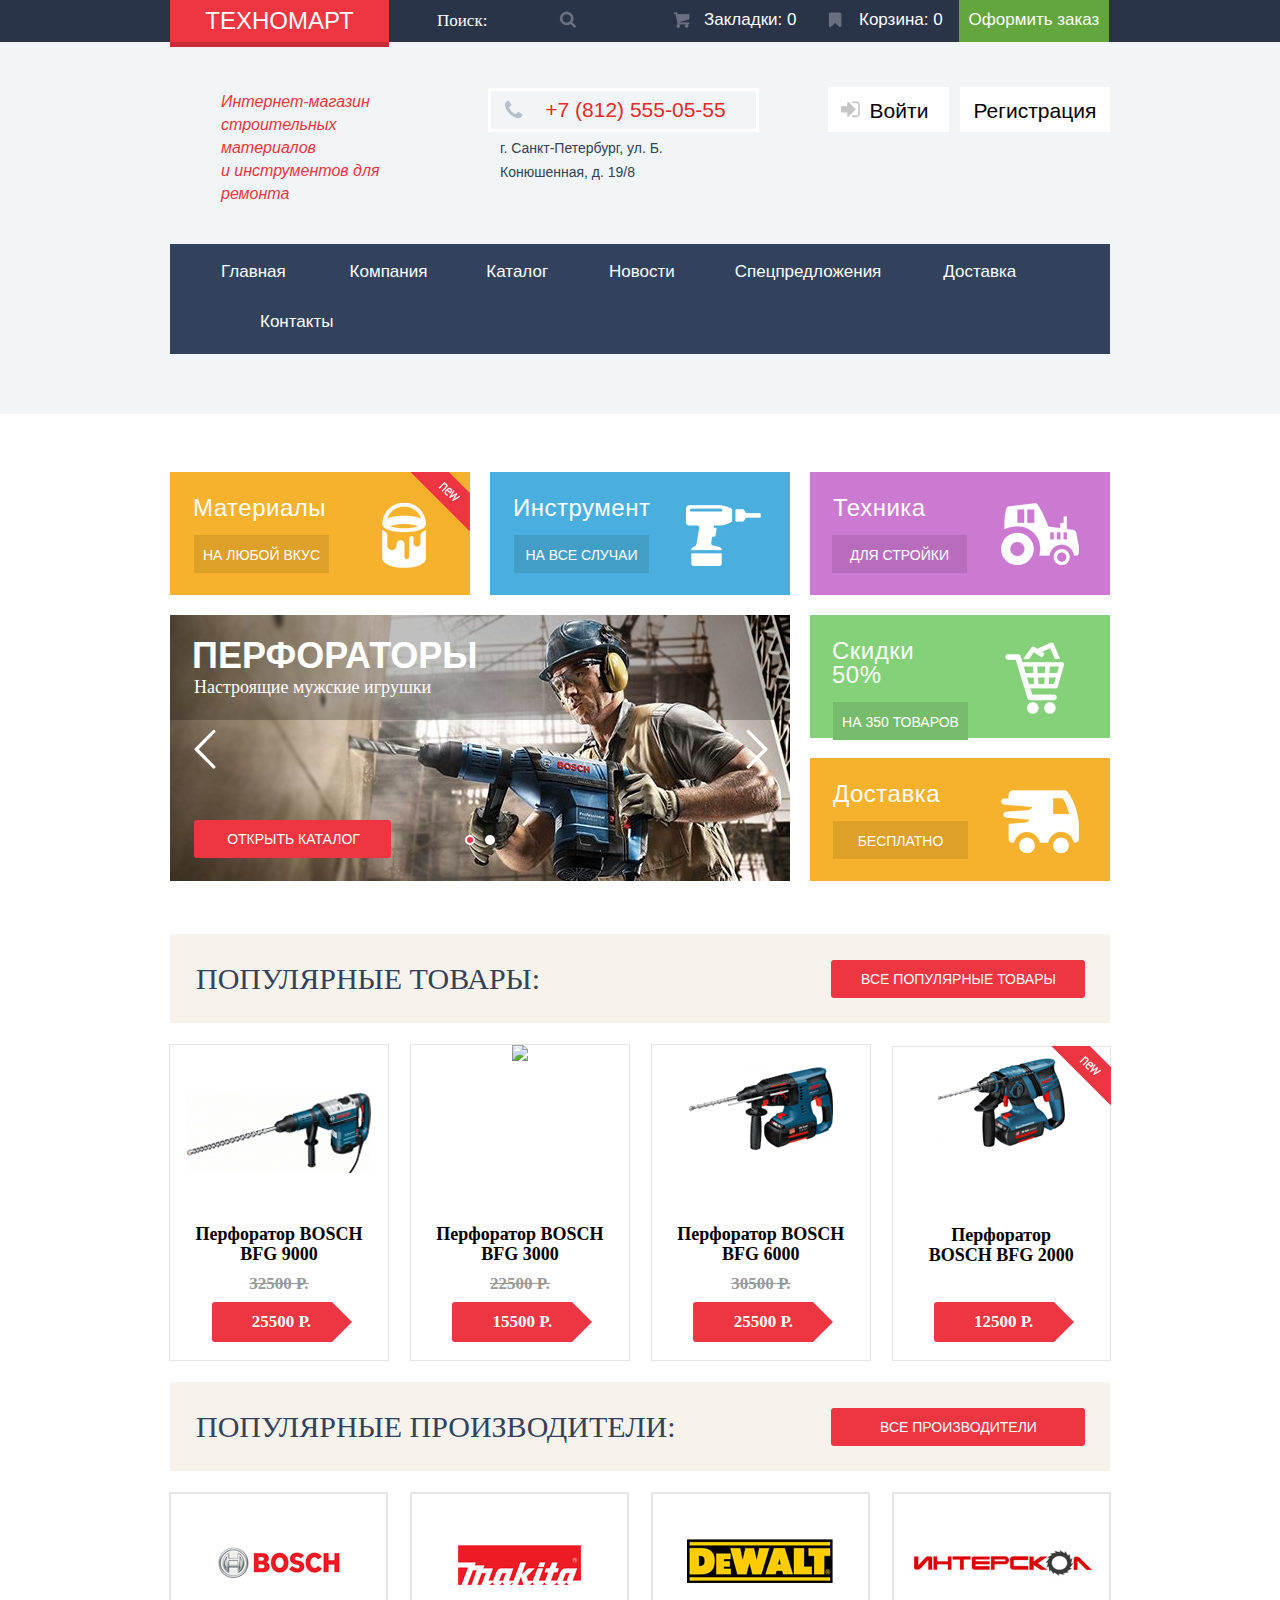
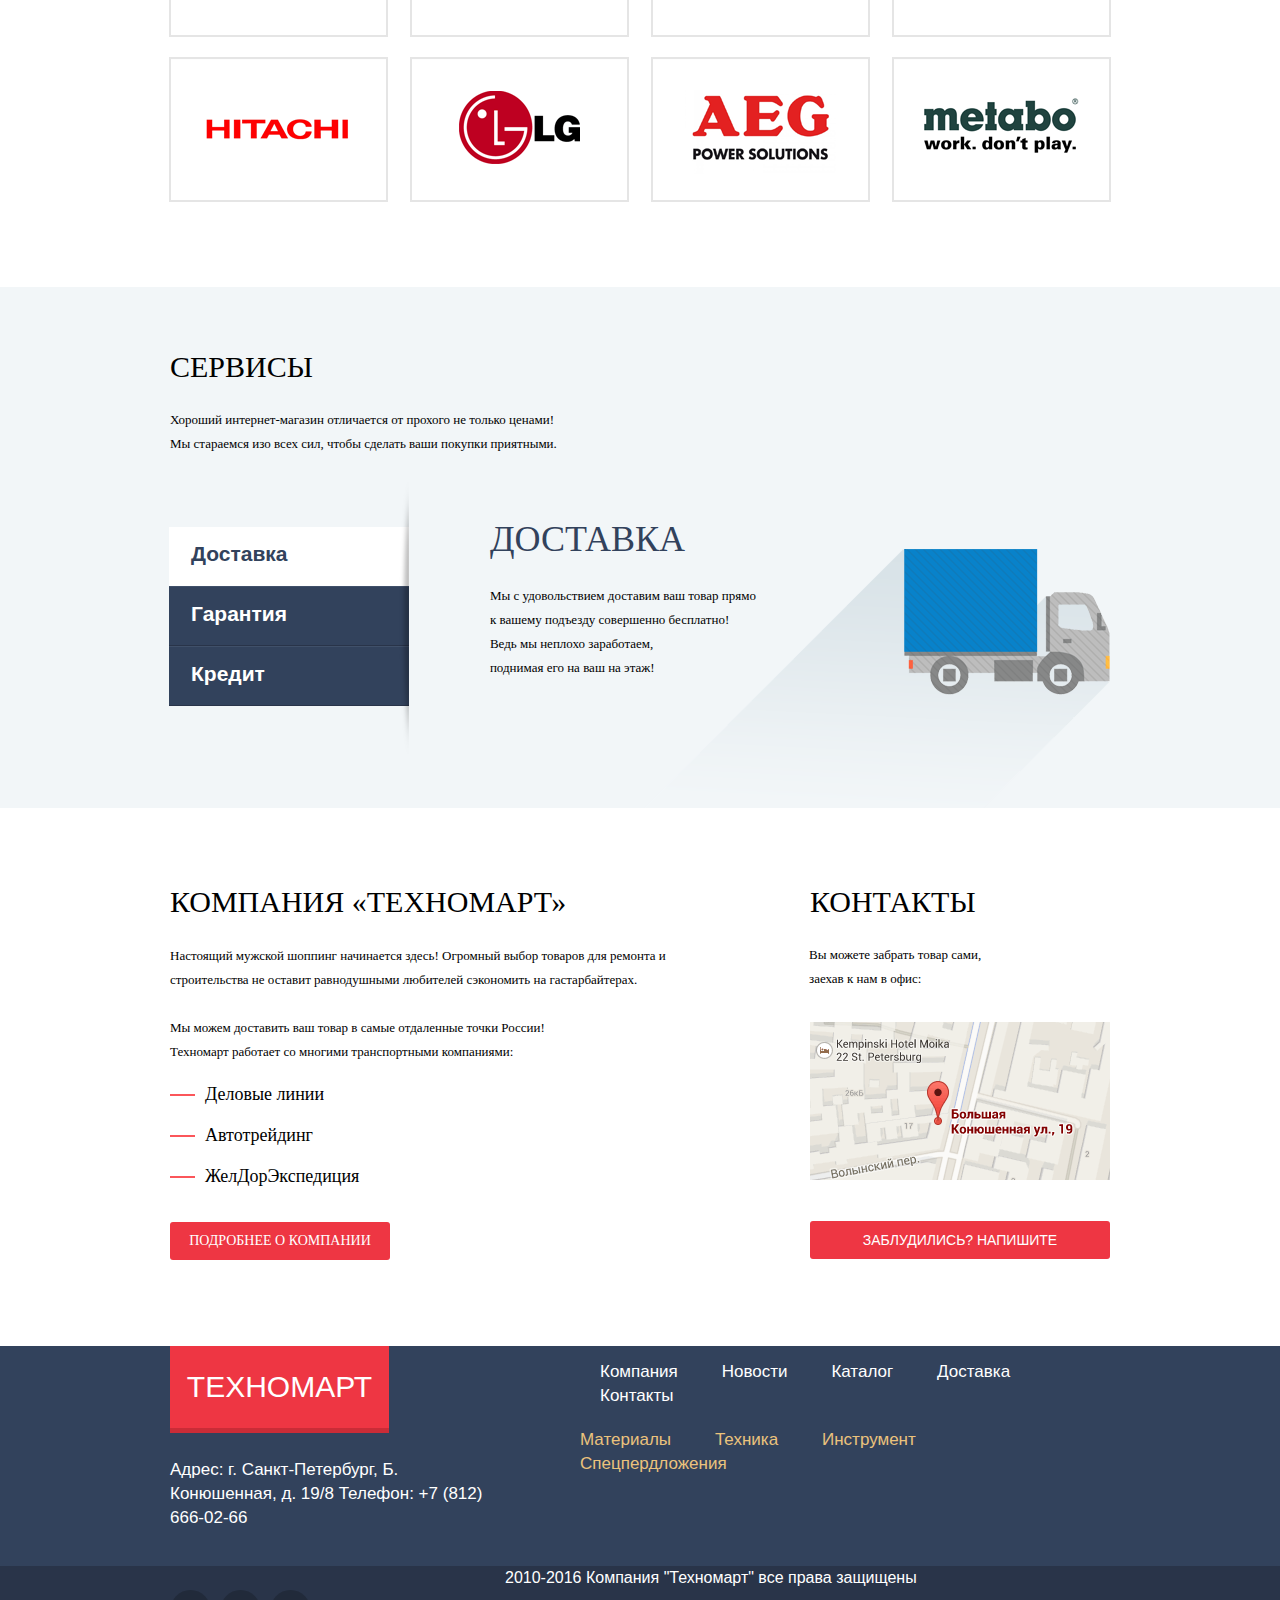
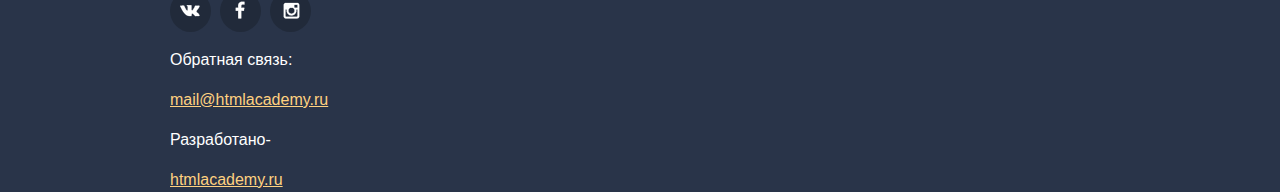
==== commit e2d8d0e8: "Update index.html" ====
--- a/index.html
+++ b/index.html
@@ -14,12 +14,14 @@
         <!--первая часть хедера-->
         <div class="search-bookmarks">
             <!--центровщик-->
-            <div class="container">
+            <div class="container clearfix">
                 <a class="logo-techmart" href="#">Техномарт</a>
-                <span class="sprite-icon-search"></span>
-                <form class="formline" action="#" method="get">
-                    <input type="search" name="search" value="" placeholder="Поиск:">
-                </form>
+                    <form class="formline" action="#" method="post">
+                        <label for="search">Поиск:</label>
+                        <input type="search" class="input-formline" id="search" name="search" placeholder="Поиск:">
+                        <!-- <button type="submit">Искать</button>-->
+                    </form>
+                <!--</div>-->
                 <div class="bookmark">
                     <a class="nav-line-links" href="#">Закладки: 0</a>
                 </div>
@@ -103,19 +105,17 @@
                 </div>
                 <div class="down-promo clearfix">
                     <div class="slider">
-                       <input type="radio" id="botn-1" name="f-controls" checked>
-                       <input type="radio" id="botn-2" name="f-controls">
-                         <div class="slider-controls">
-                           <label for="botn-1"><span class="left"><img src="img/.icon-left.png" width="22" height="40" alt="left"</span></label>
-                           <label for="botn-2"><span class="right"><img src="img/.icon-right.png" width="22" height="40" alt="right"</span></label>
-                         </div>
-                        
+                        <input type="radio" id="botn-1" name="f-controls" checked>
+                        <input type="radio" id="botn-2" name="f-controls">
+                        <div class="slider-controls">
+                            <label for="botn-1"><span class="left"><img src="img/.icon-left.png" width="22" height="40" alt="left"</span></label>
+                            <label for="botn-2"><span class="right"><img src="img/.icon-right.png" width="22" height="40" alt="right"</span></label>
+                        </div>
                         <div class="slides">
                             <div class="slide">
                                 <h2 class="slide-title">Перфораторы</h2>
                                 <p class="slide-text">Настроящие мужские игрушки</p>
                                 <!--слово настроящие в макете так и задуманно?-->
-                                
                                 <a class="open-catalog" href="#">Открыть каталог</a>
                             </div>
                             <div class="slide">
@@ -123,7 +123,7 @@
                                 <p class="slide-text">Cоседям на радость!</p>
                                 <a class="open-catalog" href="#">Открыть каталог</a>
                             </div>
-                        </div>    
+                        </div>
                     </div>
                     <div class="down-promo-right">
                         <div class="content-block-d">
@@ -170,7 +170,7 @@
                     </div>
                     <div class="price">15500 P.
                     </div>
-                 </div>
+                </div>
                 <div class="item">
                     <div class="actions">
                         <a class="buy" href="#">Купить</a>
@@ -201,8 +201,8 @@
                 </div>
             </div>
         </div>
-         <!--следующий такой же блок поп производители+бренды-->
-        <div class="container clearfix">    
+        <!--следующий такой же блок поп производители+бренды-->
+        <div class="container clearfix">
             <div class="popular-products">
                 <h2 class="main-pop-products">Популярные производители:</h2>
                 <a class="link-main-pop-products" href="#">Все производители</a>
@@ -211,7 +211,7 @@
                 <a class="brand-badge" href="#"><img src="img/bosch.png" width="126" height="37" alt="Bosch"></a>
             </div>
             <div class="brands">
-                <a class="brand-badge"  href="#"><img src="img/Makita.png " width="123" height="40" alt="Makita"></a>
+                <a class="brand-badge" href="#"><img src="img/Makita.png " width="123" height="40" alt="Makita"></a>
             </div>
             <div class="brands">
                 <a class="brand-badge-3" href="#"><img src="img/DeWALT.png " width="146" height="44" alt="DeWalt"></a>
@@ -235,8 +235,8 @@
         <section class="services">
             <div class="container clearfix">
                 <h3 class="h-down">Сервисы</h3>
-                <p class="pre-slider">Хороший интернет-магазин отличается от прохого не только ценами!<br>Мы стараемся изо всех сил, чтобы сделать ваши покупки приятными.</p>
-               
+                <p class="pre-slider">Хороший интернет-магазин отличается от прохого не только ценами!<br>Мы стараемся изо всех сил, чтобы сделать
+                    ваши покупки приятными.</p>
                 <div class="s-slider">
                     <input type="radio" id="btn-1" name="controls" checked>
                     <input type="radio" id="btn-2" name="controls">
@@ -246,125 +246,128 @@
                         <label for="btn-2">Гарантия</label>
                         <label for="btn-3">Кредит</label>
                     </div>
-                       <div class="s-slides">
-                       
+                    <div class="s-slides">
                         <div class="s-slide">
-                           <div class="s-slide-text">
-                            <div class="title-s-slide">Доставка
-                            </div>    
-                                <p class="s-slider-text2">Мы с удовольствием доставим ваш товар прямо<br> к вашему подъезду совершенно бесплатно!<br>Ведь мы неплохо заработаем,<br> поднимая его на ваш на этаж!</p>
-                           </div>
+                            <div class="s-slide-text">
+                                <div class="title-s-slide">Доставка
+                                </div>
+                                <p class="s-slider-text2">Мы с удовольствием доставим ваш товар прямо<br> к вашему подъезду совершенно бесплатно!<br>Ведь
+                                    мы неплохо заработаем,<br> поднимая его на ваш на этаж!</p>
+                            </div>
                         </div>
                         <div class="s-slide">
                             <div class="s-slide-text">
                                 <div class="title-s-slide">Гарантия
                                 </div>
-                            <p>Если купленный у нас товар поломается или заискрит,<br> а также в случае пожара, спровоцированного его возгоранием,<br>вы всегда можете быть уверенны в нашей гарантии. Мы обменяем сгоревший товар на новый.<br> Дом уж восстановите как-нибудь сами.</p>
+                                <p>Если купленный у нас товар поломается или заискрит,<br> а также в случае пожара, спровоцированного
+                                    его возгоранием,<br>вы всегда можете быть уверенны в нашей гарантии. Мы обменяем сгоревший
+                                    товар на новый.<br> Дом уж восстановите как-нибудь сами.</p>
                             </div>
                         </div>
                         <div class="s-slide">
                             <div class="s-slide-text">
                                 <div class="title-s-slide">Кредит
                                 </div>
-                                <p>Залезть в долговую яму стало проще!<br>
-                                Кредитные консультатны придут вам на помощь.</p>
-                            
+                                <p>Залезть в долговую яму стало проще!<br> Кредитные консультатны придут вам на помощь.</p>
                                 <a class="credit-a" href="#">Отправить заявку</a>
                             </div>
                         </div>
-                      
-                       </div>
+                    </div>
                 </div>
         </section>
         <section class="maps">
             <div class="container clearfix">
-               <div class="section-technomart">
-                <h3 class="h-down">Компания &laquo;Техномарт&raquo;</h3>
-                <p>Настоящий мужской шоппинг начинается здесь! Огромный выбор товаров для ремонта и строительства не оставит
-                     равнодушными съэкономить на гастарбайтерах.</p>
-                <p>Мы можем доставить ваш товар в самые отдаленные точки России!<br>Техномарт работает со мнoгими транспортными
-                    компаниями:</p>
-                <ul>
-                    <li class="shipping"><b>Деловые линии</b></li>
-                    <li class="shipping"><b>Автотрейдинг</b></li>
-                    <li class="shipping"><b>ЖелДорЭкспедиция</b></li>
-                </ul>
-                <a class="btn" href="#">Подробнее о компании</a>
-               </div>
-               <div class="section-map">
-                <h3 class="h-down">Контакты</h3>
-                <p>Вы можете забрать товар сами, заехав к нам в офис:</p>
-                <a href="#"><img src="img/map.png" width="300" height="158" alt="Карта проезда"></a>
-                <a class="btn-feedback" href="#">Заблудились? Напишите нам!</a>
-               </div>
+                <div class="section-technomart">
+                    <h3 class="h-down">Компания &laquo;Техномарт&raquo;</h3>
+                    <p>Настоящий мужской шоппинг начинается здесь! Огромный выбор товаров для ремонта и строительства не оставит
+                        равнодушными любителей сэкономить на гастарбайтерах.</p>
+                    <p>Мы можем доставить ваш товар в самые отдаленные точки России!<br>Техномарт работает со мнoгими транспортными
+                        компаниями:
+                    </p>
+                    <ul>
+                        <li class="shipping">Деловые линии</li>
+                        <li class="shipping">Автотрейдинг</li>
+                        <li class="shipping">ЖелДорЭкспедиция</li>
+                    </ul>
+                    <a class="btn" href="#">Подробнее о компании</a>
+                </div>
+                <div class="section-map">
+                    <h3 class="h-down">Контакты</h3>
+                    <p>Вы можете забрать товар сами, заехав к нам в офис:</p>
+                    <a href="#"><img src="img/map.png" width="300" height="158" alt="Карта проезда"></a>
+                    <a class="btn-feedback" href="#">Заблудились? Напишите нам!</a>
+                </div>
             </div>
         </section>
     </main>
     <footer class="main-footer">
-        <div class="low-nav1">
-              <div class="container">  
-                <a class="logo-techmart" href="#">Техномарт</a>
-                <div class="nav-container-low">
-                    <nav class="low-menu">
-                        <ul class="low-list-1">
+        <div class="blue-back">
+            <!--синий бекграунд1-->
+            <div class="container clearfix">
+                <div class="logo-low">
+                    <a class="logo-techmart" href="#">Техномарт</a>
+                </div>
+                <nav class="low-menu-1">
+                    <ul class="low-list-1">
+                        <li>
+                            <a href="#">Компания</a>
+                        </li>
+                        <li>
+                            <a href="#">Новости</a>
+                        </li>
+                        <li>
+                            <a href="#">Каталог</a>
+                        </li>
+                        <li>
+                            <a href="#">Доставка</a>
+                        </li>
+                        <li>
+                            <a href="#">Контакты</a>
+                        </li>
+                    </ul>
+                </nav>
+            </div>
+            <div class="low-nav2">
+                <div class="container clearfix">
+                    <div class="footer-contacts">
+                        Адрес: г. Санкт-Петербург, Б. Конюшенная, д. 19/8 Телефон: +7 (812) 666-02-66
+                    </div>
+                    <nav class="low-menu-2">
+                        <ul class="low-list-2">
                             <li>
-                                <a href="#">Компания</a>
+                                <a href="# ">Материалы</a>
                             </li>
                             <li>
-                                <a href="#">Новости</a>
+                                <a href="# ">Техника</a>
                             </li>
                             <li>
-                                <a href="#">Каталог</a>
+                                <a href="# ">Инструмент</a>
                             </li>
                             <li>
-                                <a href="#">Доставка</a>
-                            </li>
-                            <li>
-                                <a href="#">Контакты</a>
+                                <a href="# ">Спецпердложения</a>
                             </li>
                         </ul>
-                    </nav>
-                </div>
-            </div>
-            <div class="low-nav2">
-              <div class="container clearfix">
-                <div class="footer-contacts">
-                    Адрес: г. Санкт-Петербург, Б. Конюшенная, д. 19/8 Телефон: +7 (812) 666-02-66
-                </div>
-                <nav class="low-menu-2">
-                    <ul class="low-list-2">
-                        <li>
-                            <a href="# ">Материалы</a>
-                        </li>
-                        <li>
-                            <a href="# ">Техника</a>
-                        </li>
-                        <li>
-                            <a href="# ">Инструмент</a>
-                        </li>
-                        <li>
-                            <a href="# ">Спецпердложения</a>
-                        </li>
-                    </ul>
-                 </div>
+                </div>
                 </nav>
-              </div>
+            </div>
         </div>
         <section class="footer-social">
             <div class="container">
                 <div class="copyright">
                     <p class="copyright">2010-2016 Компания "Техномарт" все права защищены</p>
                 </div>
-                <div class="social-index">
-                    <a class="social-btn social-btn-vk" href="#">Вконтакте</a>
-                    <a class="social-btn social-btn-fb" href="#">Фейсбук</a>
-                    <a class="social-btn social-btn-inst" href="#">Инстаграм</a>
-                </div>
-                <div class="email">
+                <div class="social">
+                    <a class="social-btn sprite-icon-vk" href="https://vk.com"></a>
+                    <a class="social-btn sprite-icon-facebook" href="#"></a>
+                    <a class="social-btn sprite-icon-instagramm" href="#"></a>
+                </div>
+                <div class="developer">
+                    <p>Обратная связь:</p>
                     <a href="mailto:mail@htmlacademy.ru">mail@htmlacademy.ru</a>
                 </div>
                 <div class="developer">
-                    <p>Разработано-<a href="#">htmlacademy.ru</a></p>
+                    <p>Разработано-</p>
+                    <a href="#">htmlacademy.ru</a>
                 </div>
             </div>
         </section>
--- a/css/style.css
+++ b/css/style.css
@@ -1,12 +1,12 @@
 body {
     font-size: 14px;
-    font-family:"Cuprum","PT Sans", Arial, sans-serif;
+    font-family: "Cuprum", "PT Sans", Arial, sans-serif;
     color: #000000;
     line-height: 24px;
     font-weight: normal;
     background: white;
     min-width: 960px;
-    margin:0px;
+    margin: 0px;
 }
 
 h1 {
@@ -22,37 +22,35 @@
     font-size: 36px;
 }
 
-.header{
-   
-    background:#f1f5f7;
-    
-}
-.container{
-  width: 940px;
-  margin: 0 auto;
-  padding-left: 10px; 
-  padding-right: 10px;
-
-}
-.search-bookmarks{
-
-background: #32425c;
-
-
-}
-
-.logo-techmart{
-color:#ffffff;
-background:#ee3643;
-font-size: 24px;
-width:219px;
-padding:9px 0px;
-text-align: center;
-display: inline-block;
-text-decoration: none;
-text-transform:uppercase;
-box-shadow: #ca2c37 0px 5px 0px 0px;
-font-weight: lighter;
+.header {
+    background: #f1f5f7;
+}
+
+.container {
+    width: 940px;
+    margin: auto;
+    padding-left: 10px;
+    padding-right: 10px;
+
+}
+
+.search-bookmarks {
+    background: #293449;
+
+}
+
+.logo-techmart {
+    color: #ffffff;
+    background: #ee3643;
+    font-size: 24px;
+    width: 219px;
+    text-align: center;
+    float:left;
+    text-decoration: none;
+    text-transform: uppercase;
+    line-height: 42px;
+    box-shadow: #ca2c37 0px 5px 0px 0px;
+
 }
 
 .logo-techmart:hover {
@@ -65,1146 +63,1329 @@
     box-shadow: #8e1e26 0px 5px 0px 0px;
 }
 
-
-
-
-.sprite-icon-search {
-    width: 17px;
+.formline {
+    float:left;
+    width: 270px;
+    background: #293449;
+  padding-top: 11px;
+padding-bottom:7px;
+/*border: solid #293449 0px;*/
+
+}
+.formline::before {content:"";
+
+position: absolute;
+ left:559px;
+ width: 17px;
+   /*color:red;*/
     height: 17px;
     background-position: -62px -34px;
     background-image: url("../img/sprite-chrome.png");
     display: inline-block;
-    margin-left:14px;
-    margin-right:8px;
-
-}
-
-
-.formline{
-display: inline-block;
-
-
-}
-
-input{
-background: #32425c;  
-font-size:17px;
-font-family: "Cuprum";
-outline: none;
-border:solid #32425c 1px;
-color:white;
-width: 239px;
-line-height:16px;
-height: 17px;
-vertical-align:top;
-
-}
-.bookmark:before {content:"";
+}
+
+
+.formline label {
+    display: none;
+}
+
+bookmark,
+basket :hover {
+    background: #212a3a;
+    opacity: 0.7;
+}
+
+input {
+    background: #293449;
+    font-size: 17px;
+    font-family: "Cuprum";
+    outline: none;
+    border: solid #293449 0px;
+    color: white;
+    vertical-align: top;
+    padding-left: 48px;
+    padding-bottom: 0px;
+    padding-top: 0px;
+    margin:0px;
+}
+
+
+
+input::-webkit-input-placeholder { /* Chrome/Opera/Safari */
+  color: #ffffff;
+}
+input::-moz-placeholder { /* Firefox 19+ */
+  color: #ffffff;
+}
+input:-ms-input-placeholder { /* IE 10+ */
+  color: #ffffff;
+}
+/*далее полная "тупь"(типо 3 положения) она работает, нахрена такие навороты*/
+.formline:hover {
+background: #212a3a;
+border: white 0px;
+
+}
+
+.formline:hover .input-formline {
+background: #212a3a;
+border: white 0px;
+
+}
+
+
+.input-formline :hover{
+background: #212a3a;
+border: white 0px;
+
+}
+
+.input :focus{
+ background: #ffffff url("../img/.icon-search-red.png") no-repeat 20px 12px;
+
+
+}
+
+.formline :focus{
+ width: 270px;
+ color:black;
+ background: #ffffff url("../img/.icon-search-red.png") no-repeat 20px 12px;
+display: block;
+height: 42px;
+margin: 0px;
+padding: 0px;
+position: absolute;
+height: 42px;
+top:0px;
+padding-left: 48px;
+}
+
+.formline .input-formline:focus {
+  background: #ffffff url("../img/.icon-search-red.png") no-repeat 20px 12px;
+  border: white 0px;
+}
+/*тупь закончилась*/
+
+.bookmark:before {
+    content: "";
     width: 14px;
     height: 16px;
     background-position: -32px -5px;
     background-image: url("../img/sprite-chrome.png");
-    margin-right:8px;
-    display: inline-block;
-    }
-
-.nav-line-links{/*общий класс ссылок верхней плашки*/
-font-size:17px;
-color: white;
-text-decoration: none;
-line-height:16px;
-height: 15px;
-vertical-align:top;
-}
-
-.bookmark{/**/
- display: inline-block;
-
-}
-.basket{
- display: inline-block;   
-
+    display: inline-block;
+    position:absolute;
+    left:828px;
+}
+
+.nav-line-links {
+    /*общий класс ссылок верхней плашки*/
+    font-size: 17px;
+    color: white;
+    text-decoration: none;
+    line-height: 16px;
+    display: block;
+}
+
+.bookmark {
+    float:left;
+    width: 105px;
+    padding-top: 12px;
+    padding-left: 45px;
+    padding-bottom: 14px;
+}
+
+.bookmark:hover {
+    background: #212a3a;
+    opacity: 0.7;
+}
+
+.bookmark:active {
+    background: #161d29;
+    opacity: 0.7;
+}
+
+.basket {
+    float:left;
+width: 100px;
+padding-bottom: 14px;
+padding-left: 50px;
+padding-top: 12px;
+
+}
+
+.basket:hover {
+    background: #212a3a;
+    opacity: 0.7;
+}
+
+.basket:active {
+    background: #161d29;
+    opacity: 0.7;
 }
 
 
 .basket::before {content:"";
+    position:absolute;
+    right:590px;
     width: 17px;
     height: 16px;
     background-position: -5px -5px;
     background-image: url("../img/sprite-chrome.png");
-    display:inline-block;
-    margin-left:40px;
-    margin-right:13px;
-}
-
-.checkout{
-background: #63a63e;
-width: 150px;
-display: inline-block;
-height: 30px;
-margin-left: 27px; 
-padding-top: 12px;
-text-align:center;
-}
-
-.checkout:hover{
-
-  background:#5fbb2d;  
-}
-
-.checkout:active{
- /*background:#518534;    
- color:#b7c9af;*/
-opacity: 1;
-}
-
-
-
-
-.header-left-block{
-width: 621px;
-float: left;
-padding-top: 25px;
-margin-bottom: 28px;
-
-}
+display:inline-block;
+}
+
+
+   /* margin-left:40px;*/
+
+
+
+/*.basket::before {
+    content: "";
+    width: 17px;
+    height: 16px;
+    background-position: -5px -5px;
+    background-image: url("../img/sprite-chrome.png");
+    display: inline-block;
+    margin-left: 40px;
+    margin-right: 13px;
+}*/
+
+.checkout {
+    background: #63a63e;
+    width: 150px;
+    margin-left: 0px;
+    padding-top: 12px;
+    text-align: center;
+    float: left;
+    padding-bottom: 14px;
+}
+
+.checkout:hover {
+    background: #5fbb2d;
+}
+
+.checkout:active {
+    background: #518534;
+    opacity: 0.7;
+}
+
+.header-left-block {
+    width: 621px;
+    float: left;
+    padding-top: 25px;
+    margin-bottom: 28px;
+}
+
 .clearfix::after {
     content: "";
     display: table;
     clear: both;
 }
 
-.user-block{
- float: right;   
-width: 300px;
-margin-top: 20px;
-
-}
-
-.header-text{
-    float:left;
+.user-block {
+    float: right;
+    width: 300px;
+    margin-top: 20px;
+}
+
+.header-text {
+    float: left;
     width: 210px;
-    margin-top:23px;
-    margin-left:51px;
-}
-
-.phone{
-    
-    width:257px;
-    color:#e9292a;
-    font-size:21px;
-    border:solid white 3px;
-    text-align: center;
-    margin-top:21px;
-    margin-left:57px;
+    margin-top: 23px;
+    margin-left: 51px;
+}
+
+.phone {
+    width: 257px;
+    color: #e9292a;
+    font-size: 21px;
+    border: solid white 3px;
+    text-align: center;
+    margin-top: 21px;
+    margin-left: 57px;
     margin-right: 10px;
-    padding-bottom:7px;
+    padding-bottom: 7px;
     padding-right: 8px;
     padding-top: 7px;
     float: left;
 }
 
-.phone:before {content:"";
+.phone:before {
+    content: "";
     width: 19px;
     height: 19px;
     background-position: -76px -5px;
     background-image: url("../img/sprite-chrome.png");
-    margin-left:13px;
+    margin-left: 13px;
     margin-top: 2px;
     float: left;
 }
 
-
-.address{
-color:#32425c;   
-margin-right:41px;
-width: 250px;
-padding-top:4px;
-float:right;
-}
-
-
-.enter:before {content: "";
+.address {
+    color: #32425c;
+    margin-right: 41px;
+    width: 250px;
+    padding-top: 4px;
+    float: right;
+}
+
+.enter:before {
+    content: "";
     width: 30px;
     height: 17px;
     background-position: -32px -33px;
-    display:inline-block;
+    display: inline-block;
     background-image: url("../img/sprite-chrome.png");
-      }
-
-.enter { /*a класс*/
-font-size:21px;
-color: black;
-background: white;
-text-align: center;
-text-decoration: none;
-padding-top:12px;
-margin-top:25px;
-width: 108px;
-display: inline-block;
-vertical-align: top;
-margin-left: 18px;
-padding-left:2px;
-padding-right: 11px;
-height:33px;
-}
-.registration { /*a класс*/
-font-size:21px;
-color: black;
-background: white;
-text-align: center;
-text-decoration: none;
-height: 33px;
-width: 150px;
-margin-left:7px;
-display: inline-block;
-padding-top:12px;
-vertical-align: top;
-margin-top:25px;
-}
-
-
-
-.header-low{
-background: #f1f5f7;
-padding-top: 0px;
-padding-bottom:60px;
-
-}
-
-.main-menu{  /*nav*/
-background: #32425c;
-margin:auto;
-width: 940px;
-padding-bottom: 0px;
-padding-top: 10px;
-
-}
-.nav-menu  {  /*ul*/
-list-style-type: none;   
-margin:0px;
-
-    /*white-space: nowrap;?*/ 
-    
-
-
-}
-
-.nav-menu li{
-display: inline-block; 
-
+}
+
+.enter {
+    /*a класс*/
+    font-size: 21px;
+    color: black;
+    background: white;
+    text-align: center;
+    text-decoration: none;
+    padding-top: 12px;
+    margin-top: 25px;
+    width: 108px;
+    display: inline-block;
+    vertical-align: top;
+    margin-left: 18px;
+    padding-left: 2px;
+    padding-right: 11px;
+    height: 33px;
+}
+
+.registration {
+    /*a класс*/
+    font-size: 21px;
+    color: black;
+    background: white;
+    text-align: center;
+    text-decoration: none;
+    height: 33px;
+    width: 150px;
+    margin-left: 7px;
+    display: inline-block;
+    padding-top: 12px;
+    vertical-align: top;
+    margin-top: 25px;
+}
+
+.header-low {
+    background: #f1f5f7;
+    padding-top: 0px;
+    padding-bottom: 60px;
+}
+
+.main-menu {
+    /*nav*/
+    background: #32425c;
+    margin: auto;
+    width: 940px;
+    padding-bottom: 0px;
+    padding-top: 10px;
+}
+
+.nav-menu {
+    /*ul*/
+    list-style-type: none;
+    margin: 0px;
+    /*white-space: nowrap;?*/
+}
+
+.nav-menu li {
+    display: inline-block;
 }
 
 .nav-menu li:nth-child(1) {
-
-margin-left:-4px;
-
-}
+    margin-left: -4px;
+}
+
 .nav-menu li:nth-child(2) {
-
-margin-left:35px;
-
-}
+    margin-left: 35px;
+}
+
 .nav-menu li:nth-child(3) {
-
-margin-left:30px;
-
+    margin-left: 30px;
 }
 
 .nav-menu li:nth-child(4) {
-
-margin-left:32px;
-
+    margin-left: 32px;
 }
 
 .nav-menu li:nth-child(5) {
-
-margin-left:31px;
-
+    margin-left: 31px;
 }
 
 .nav-menu li:nth-child(6) {
-
-margin-left:33px;
-
-}
+    margin-left: 33px;
+}
+
 .nav-menu li:nth-child(7) {
-
-margin-left:35px;
-
-}
-.nav-bookmarks {   /*ссылки в меню*/
-font-size:17px;
-color: white;
-display: block;
-text-decoration: none;
-padding: 6px 10px 20px 15px;
-margin-left: 0px;
-margin-right: 0px;
-
-
-}
-
-
-
-
-
-.content-block-a{
-width: 300px;
-height: 123px;
- float:left;   
-color:white;
-background:#f6b22d; 
-margin-right:20px;
-background-image: url("../img/vedro.png");
-background-repeat: no-repeat;
-background-position: 83% 54%;
-margin-left:0px;
-}
-.badge-new{
-position: relative;
-background-image: url("../img/new.png");
-left: 240px;
-background-repeat: no-repeat;
-bottom: 58px;
-width: 60px;
-height: 59px;
-}
-.content-block-b{
-width: 300px;
-height: 123px;
- float:left;   
-color:white;
-background:#4aafde; 
-font-size: 24px;
-margin-right:10px;
-background-image: url("../img/drel.png");
-background-repeat: no-repeat;
-background-position: 87% 54%;
-margin-left:0px;
-}
+    margin-left: 35px;
+}
+
+.nav-bookmarks {
+    /*ссылки в меню*/
+    font-size: 17px;
+    color: white;
+    display: block;
+    text-decoration: none;
+    padding: 6px 10px 20px 15px;
+    margin-left: 0px;
+    margin-right: 0px;
+}
+
+.content-block-a {
+    width: 300px;
+    height: 123px;
+    float: left;
+    color: white;
+    background: #f6b22d;
+    margin-right: 20px;
+    background-image: url("../img/vedro.png");
+    background-repeat: no-repeat;
+    background-position: 83% 54%;
+    margin-left: 0px;
+}
+
+.badge-new {
+    position: relative;
+    background-image: url("../img/new.png");
+    left: 240px;
+    background-repeat: no-repeat;
+    bottom: 58px;
+    width: 60px;
+    height: 59px;
+}
+
+.content-block-b {
+    width: 300px;
+    height: 123px;
+    float: left;
+    color: white;
+    background: #4aafde;
+    font-size: 24px;
+    margin-right: 10px;
+    background-image: url("../img/drel.png");
+    background-repeat: no-repeat;
+    background-position: 87% 54%;
+    margin-left: 0px;
+}
+
 .content-block-b a {
- background:#429dc7;
-margin-left: 24px;
-margin-top:5px;
-padding-top:8px;
-
-
-}
-
-.content-block-c{
-width: 300px;
-height: 123px;
- float:left;   
-color:white;
-background:#cc79d1; 
-font-size: 24px;
-margin-left: 10px;
-background-image: url("../img/traktor.png");
-background-repeat: no-repeat;
-background-position: 86% 52%;
-}
+    background: #429dc7;
+    margin-left: 24px;
+    margin-top: 5px;
+    padding-top: 8px;
+}
+
+.content-block-c {
+    width: 300px;
+    height: 123px;
+    float: left;
+    color: white;
+    background: #cc79d1;
+    font-size: 24px;
+    margin-left: 10px;
+    background-image: url("../img/traktor.png");
+    background-repeat: no-repeat;
+    background-position: 86% 52%;
+}
+
 .content-block-c a {
- background:#b76dbc;
-margin-left: 22px;
-margin-top:5px;
-padding-top:8px;
-}
-
-.content-block-d{
-width: 300px;
-height: 123px;
- float:right;   
-color:white;
-background:#85d179; 
-font-size: 24px;
-background-image: url("../img/korzina.png");
-background-repeat: no-repeat;
-background-position: 81% 54%;
-
-}
+    background: #b76dbc;
+    margin-left: 22px;
+    margin-top: 5px;
+    padding-top: 8px;
+}
+
+.content-block-d {
+    width: 300px;
+    height: 123px;
+    float: right;
+    color: white;
+    background: #85d179;
+    font-size: 24px;
+    background-image: url("../img/korzina.png");
+    background-repeat: no-repeat;
+    background-position: 81% 54%;
+}
+
 .content-block-d a {
- background:#77bc6d;
-margin-left: 23px;
-margin-top:5px;
-padding-top:8px;
-}
-
-.content-block-e{
-width: 300px;
-height: 123px;
-float:right;   
-color:white;
-background:#f6b22d; 
-font-size: 24px;
-background-image: url("../img/car.png");
-background-repeat: no-repeat;
-background-position: 86% 54%;
-margin-top:20px; 
-}
+    background: #77bc6d;
+    margin-left: 23px;
+    margin-top: 5px;
+    padding-top: 8px;
+}
+
+.content-block-e {
+    width: 300px;
+    height: 123px;
+    float: right;
+    color: white;
+    background: #f6b22d;
+    font-size: 24px;
+    background-image: url("../img/car.png");
+    background-repeat: no-repeat;
+    background-position: 86% 54%;
+    margin-top: 20px;
+}
+
 .content-block-e a {
- background:#dda028;
-margin-left: 23px;
-margin-top:5px;
-padding-top:8px;
-
-}
- 
- .content-block-d .items-name {
-width: 120px;
-margin-left:-1px;
-
-display: inline-block;
- }
+    background: #dda028;
+    margin-left: 23px;
+    margin-top: 5px;
+    padding-top: 8px;
+}
+
+.content-block-d .items-name {
+    width: 120px;
+    margin-left: -1px;
+    display: inline-block;
+}
 
 .color-links {
-font-size: 14px;
-width: 135px;
-height:30px;
-color: white;
-text-align: center;
-text-decoration: none;
-background:#dda028;
-display:block;
-text-transform:uppercase;
-margin-left: 24px;
-margin-top:-54px;
-padding-top:8px;
-margin-bottom: 0px;
-}
-
-
-
-.items-name{
-display:inline-block;
-vertical-align: top;
-font-size: 24px;
-color: white;
-padding-left: 23px;
-width: 81px;
-margin-bottom: 10px;
-padding-right: 0px;
-letter-spacing: 0.5px;
-}
-.up-promo{
-padding-top: 58px;
-
-}
-
-.slider{                                                     /*стилизация слайдера*/
-position:relative;
-float:left;   
-width: 620px;
-height: 266px;
-}
-
-    
-
-   .slide{
-    position:absolute;
-    top:0;
-    left:0;
-    width:100%;
-    height:100%;
-    overflow:hidden;
-}
-
-.slide-title{
-display: block;    
-margin-left:22px;
-text-transform:uppercase;
-color:#ffffff;
-width: 210px;
-height: 27px;
-margin-bottom: 0px;
-margin-top:29px;
-}
-.slide-text{
-display: inline-block;
-color:#ffffff;
-font-family: "PT Sans";
-font-size: 18px;
-width:258px;
-margin-top: 4px;
-margin-bottom: 0px;
-margin-left: 24px;
-padding-right:0px;
-height:17px;
-}
-
-.open-catalog{
-display:block;
-color: white;
-width: 195px;
-background: #ee3643;
-font-size: 14px;
-padding-top: 7px;
-margin-left: 24px;
-text-decoration: none;
-text-transform:uppercase;
-height: 31px;
-border-radius: 3px;
-text-align: center;
-margin-top: 120px;
-padding-left:2px;
-
-}
+    font-size: 14px;
+    width: 135px;
+    height: 30px;
+    color: white;
+    text-align: center;
+    text-decoration: none;
+    background: #dda028;
+    display: block;
+    text-transform: uppercase;
+    margin-left: 24px;
+    margin-top: -54px;
+    padding-top: 8px;
+    margin-bottom: 0px;
+}
+
+.items-name {
+    display: inline-block;
+    vertical-align: top;
+    font-size: 24px;
+    color: white;
+    padding-left: 23px;
+    width: 81px;
+    margin-bottom: 10px;
+    padding-right: 0px;
+    letter-spacing: 0.5px;
+}
+
+.up-promo {
+    padding-top: 58px;
+}
+
+.slider {
+    /*стилизация слайдера*/
+    position: relative;
+    float: left;
+    width: 620px;
+    height: 266px;
+}
+
+.slide {
+    position: absolute;
+    top: 0;
+    left: 0;
+    width: 100%;
+    height: 100%;
+    overflow: hidden;
+}
+
+.slide-title {
+    display: block;
+    margin-left: 22px;
+    text-transform: uppercase;
+    color: #ffffff;
+    width: 210px;
+    height: 27px;
+    margin-bottom: 0px;
+    margin-top: 29px;
+}
+
+.slide-text {
+    display: inline-block;
+    color: #ffffff;
+    font-family: "PT Sans";
+    font-size: 18px;
+    width: 258px;
+    margin-top: 4px;
+    margin-bottom: 0px;
+    margin-left: 24px;
+    padding-right: 0px;
+    height: 17px;
+}
+
+.open-catalog {
+    display: block;
+    color: white;
+    width: 195px;
+    background: #ee3643;
+    font-size: 14px;
+    padding-top: 7px;
+    margin-left: 24px;
+    text-decoration: none;
+    text-transform: uppercase;
+    height: 31px;
+    border-radius: 3px;
+    text-align: center;
+    margin-top: 120px;
+    padding-left: 2px;
+}
+
 .slider input[type=radio] {
-    position:absolute;
-opacity:0;}
-
-.slider-controls{
-    position:absolute;
-    top:220px;
-    left:50%;
-    width:200px;
-    height:10px;
-    margin-left:-100px;
-    text-align:center;
-    z-index:1000;
-}
-
-.slider-controls label{
-    display:inline-block;
-    width:6px;
-    height:6px;
-    margin:0 3px;
-    background:white;
-    border:2px solid white;
-    vertical-align:top;
-    border-radius:50%;
-    cursor:pointer;
-    
-}
-
-#botn-1:checked ~ .slider-controls label[for="botn-1"],
-#botn-2:checked ~ .slider-controls label[for="botn-2"]
- { 
-    background:#ee3643;
- }
-
-
-
-
-
-.slide:nth-child(1){
-    background-image:url("../img/man1.png");
-    background-repeat:no-repeat;
-    background-position:100% 0px;
-}
-
-.slide:nth-child(2){
-    background-image:url("../img/man2.png");
-    background-repeat:no-repeat;
-    background-position:100% 0px;
-  }
- .slide{
-    display:none;
-  }
+    position: absolute;
+    opacity: 0;
+}
+
+.slider-controls {
+    position: absolute;
+    top: 220px;
+    left: 50%;
+    width: 200px;
+    height: 10px;
+    margin-left: -100px;
+    text-align: center;
+    z-index: 1000;
+}
+
+.slider-controls label {
+    display: inline-block;
+    width: 6px;
+    height: 6px;
+    margin: 0 3px;
+    background: white;
+    border: 2px solid white;
+    vertical-align: top;
+    border-radius: 50%;
+    cursor: pointer;
+}
+
+#botn-1:checked~.slider-controls label[for="botn-1"],
+#botn-2:checked~.slider-controls label[for="botn-2"] {
+    background: #ee3643;
+}
+
+.slide:nth-child(1) {
+    background-image: url("../img/man1.png");
+    background-repeat: no-repeat;
+    background-position: 100% 0px;
+}
+
+.slide:nth-child(2) {
+    background-image: url("../img/man2.png");
+    background-repeat: no-repeat;
+    background-position: 100% 0px;
+}
+
+.slide {
+    display: none;
+}
 
 span.left {
-position: absolute;
-color:white;
-font-size: 55px;
-font-family: "Cuprum bold";
-left:-186px;
-bottom:76px;
-text-transform:uppercase;
-
-}
-
-span.right{
-position: absolute;
-color:white;
-font-size: 55px;
-left:366px;
-bottom:76px;
-font-family: "Cuprum bold";
-text-transform:uppercase;
-}
-
-#botn-1:checked ~ .slides .slide:nth-child(1) { 
-    display: block;
-}
-
-#botn-2:checked ~ .slides .slide:nth-child(2) { 
-    display: block;
-}
-
-.slides{
-overflow: hidden;
-height: 266px;
-}
-
-
-                                                                           /*стилизация слайдере закончена*/
-
-  .down-promo{
-   margin-top:20px;
-   margin-bottom: 53px;
-  }
-
-
-
-.items{                                                                  /*дрели стилизация*/
-
-width: 940px;
-margin:0px auto;
-
-
-}
-
-  .item {
-  position: relative;
-  display: inline-block;
-  width: 218px;
-  outline:1px solid #e5e5e5;
-  line-height: 20px;
-  margin-right: 19px;
-   font-size: 0;
-  text-align:center;
-  margin-bottom:22px; 
-   }
-  
-  .item:nth-child(4)
-  {
-  width: 217px;
-  margin-right: 0px;
- 
-  } 
-
-
-  .item-image{
-  width:218px;
-  height:168px;
-  
-  
-  
- 
-}
- .perforator{
-display: inline-block;
-padding-top: 6px;
- margin-top: 0px;
- }
- 
- 
- 
- .item-image img{
-    max-width:100%;
-} 
- .item .flag{
-    position:absolute;
-    top:-1px;
-    right:-1px;
-    width:60px;
-    height:60px;
-    text-indent:-1000px;
-    overflow:hidden;
-     z-index:20;
-}
-.item .flag-new{
-    background:url("../img/new.png") no-repeat 0 0;
-}
-.item .actions{
-    position:absolute;
-    top:0;
-    left:0;
-    width:218px;
-    height:88px;
-    padding:40px 0;
-    background-color:rgba(255,255,255,0.9);
-    z-index:10;
-}
+    position: absolute;
+    color: white;
+    font-size: 55px;
+    font-family: "Cuprum bold";
+    left: -186px;
+    bottom: 76px;
+    text-transform: uppercase;
+}
+
+span.right {
+    position: absolute;
+    color: white;
+    font-size: 55px;
+    left: 366px;
+    bottom: 76px;
+    font-family: "Cuprum bold";
+    text-transform: uppercase;
+}
+
+#botn-1:checked~.slides .slide:nth-child(1) {
+    display: block;
+}
+
+#botn-2:checked~.slides .slide:nth-child(2) {
+    display: block;
+}
+
+.slides {
+    overflow: hidden;
+    height: 266px;
+}
+
+
+/*стилизация слайдере закончена*/
+
+.down-promo {
+    margin-top: 20px;
+    margin-bottom: 53px;
+}
+
+.items {
+    /*дрели стилизация*/
+    width: 940px;
+    margin: 0px auto;
+}
+
+.item {
+    position: relative;
+    display: inline-block;
+    width: 218px;
+    outline: 1px solid #e5e5e5;
+    line-height: 20px;
+    margin-right: 19px;
+    font-size: 0;
+    text-align: center;
+    margin-bottom: 22px;
+}
+
+.item:nth-child(4) {
+    width: 217px;
+    margin-right: 0px;
+}
+
+.item-image {
+    width: 218px;
+    height: 168px;
+}
+
+.perforator {
+    display: inline-block;
+    padding-top: 6px;
+    margin-top: 0px;
+}
+
+.item-image img {
+    max-width: 100%;
+}
+
+.item .flag {
+    position: absolute;
+    top: -1px;
+    right: -1px;
+    width: 60px;
+    height: 60px;
+    text-indent: -1000px;
+    overflow: hidden;
+    z-index: 20;
+}
+
+.item .flag-new {
+    background: url("../img/new.png") no-repeat 0 0;
+}
+
+.item .actions {
+    position: absolute;
+    top: 0;
+    left: 0;
+    width: 218px;
+    height: 88px;
+    padding: 40px 0;
+    background-color: rgba(255, 255, 255, 0.9);
+    z-index: 10;
+}
+
 .item .actions .buy,
-.item .actions .buy-bookmarks{
-    display:block;
-    width:129px;
-    margin:0 auto;
-    margin-bottom:7px;
-    padding:7px 0;
-    border:3px solid #63a63e;
-    border-bottom-color:#367315; 
-    background-color:#63a63e;
-    color:white;
-    font-size:14px;
-    font-weight:normal;
-    font-family:"Cuprum", sans-serif;
-    line-height:18px;
-    text-decoration:none;
-    text-transform:uppercase;    
-    border-radius:3px;
-}
-.item .actions .buy-bookmarks{
-    color:#32425c;
-    background:white;
-    border-bottom-color:#63a63e;
-}
-.item .actions{
-    display:none;
-}
-.item:hover .actions{
-    display:block;
-}
- 
- 
- .item-title{
-    min-height:40px;
-    padding:0 20px;
-    margin-top:11px;
-    margin-bottom:10px;    
-    font-size:18px;
-    font-family: "PT Sans";  
+.item .actions .buy-bookmarks {
+    display: block;
+    width: 129px;
+    margin: 0 auto;
+    margin-bottom: 7px;
+    padding: 7px 0;
+    border: 3px solid #63a63e;
+    border-bottom-color: #367315;
+    background-color: #63a63e;
+    color: white;
+    font-size: 14px;
+    font-weight: normal;
+    font-family: "Cuprum", sans-serif;
+    line-height: 18px;
+    text-decoration: none;
+    text-transform: uppercase;
+    border-radius: 3px;
+}
+
+.item .actions .buy-bookmarks {
+    color: #32425c;
+    background: white;
+    border-bottom-color: #63a63e;
+}
+
+.item .actions {
+    display: none;
+}
+
+.item:hover .actions {
+    display: block;
+}
+
+.item-title {
+    min-height: 40px;
+    padding: 0 20px;
+    margin-top: 11px;
+    margin-bottom: 10px;
+    font-size: 18px;
+    font-family: "PT Sans";
     font-weight: bold;
 }
-.item-title:nth-child(4){
-    min-height:40px;
-    padding:0 25px;
-    margin-top:10px;
-    margin-bottom:44px;    
-}
-
-
-
-.item .del{
-    min-height:20px;
-    margin-bottom:15px;
-    color:#999;
-    text-decoration:line-through;
-    font-size:17px;
-    font-family: "PT Sans";  
+
+.item-title:nth-child(4) {
+    min-height: 40px;
+    padding: 0 25px;
+    margin-top: 10px;
+    margin-bottom: 44px;
+}
+
+.item .del {
+    min-height: 20px;
+    margin-bottom: 15px;
+    color: #999;
+    text-decoration: line-through;
+    font-size: 17px;
+    font-family: "PT Sans";
     font-weight: bold;
-    padding-left:0px; 
-    
- }
-.item .price{
-    position:relative;
-    width:80px;
-    margin:-7px auto;
-    margin-bottom:18px;
-    padding:10px 30px;
+    padding-left: 0px;
+}
+
+.item .price {
+    position: relative;
+    width: 80px;
+    margin: -7px auto;
+    margin-bottom: 18px;
+    padding: 10px 30px;
     padding-left: 30px;
     margin-left: 5px;
-    color:white;
-    background:#ee3643;
-    border-radius:3px;
-    font-size:17px;
-    display: inline-block;
-    font-family: "PT Sans";  
+    color: white;
+    background: #ee3643;
+    border-radius: 3px;
+    font-size: 17px;
+    display: inline-block;
+    font-family: "PT Sans";
     font-weight: bold;
 }
 
-.item .price:after{
-    content:"";
-    position:absolute;
-    top:0;
-    right:-20px;
-    width:0;
-    height:0;
-    border:20px solid white;
-    border-left-color:#ee3643;
-} 
- 
-
- .popular-products {
-  width: 940px;
-  background: #f7f3ec;
-  margin-top: 0px;
-  margin-bottom: 22px;
-  min-height: 89px;
-  
-   }
-
- .main-pop-products {
- 
- font-size: 30px;
- text-transform:uppercase;
- font-family: "Cuprum";
- font-weight: lighter;
- float:left;
- margin-left: 26px;
- padding-top: 8px;
-}
-  .link-main-pop-products{
-  float: right;
-  color: white;
-width: 253px;
-background: #ee3643;
-padding-top: 7px;
-margin-right: 25px;
-text-decoration: none;
-text-transform:uppercase;
-height: 31px;
-text-align: center;
-margin-top: 26px;
-padding-left:1px;
-border-radius: 3px;
-}
-  
-  .brands{
-  width: 217px;
-  outline:1px solid #e5e5e5;
-  margin-right: 20px;
-  margin-bottom: 22px;
-  min-height: 143px;
-  vertical-align:top;
-  display: inline-block;
-  
-  }
-
- .brands:nth-child(5){
-  margin-right: 0px;
-  margin-left: 0px;
-  padding-left: 0px;
- }
- 
- .brands:nth-child(9){
-  margin-right: 0px;
-  margin-left: 0px;
-  
- }
- 
- 
- 
- .brand-badge{
-display: block;
-text-align: center;
-padding-top: 24%;
-
-}
-.brand-badge-3{
-display: block;
-padding-top:46px;
-padding-left: 0px;
-text-align: center;
-}
-
-
-.brand-badge-4{
-display: block;
-padding-top:20px;
-padding-left: 0px;
-text-align: center;
-}
-
-.brand-badge-5{
-display: block;
-padding-top:56px;
-padding-left: 0px;
-text-align: center;
-}
-
+.item .price:after {
+    content: "";
+    position: absolute;
+    top: 0;
+    right: -20px;
+    width: 0;
+    height: 0;
+    border: 20px solid white;
+    border-left-color: #ee3643;
+}
+
+.popular-products {
+    width: 940px;
+    background: #f7f3ec;
+    margin-top: 0px;
+    margin-bottom: 22px;
+    min-height: 89px;
+}
+
+.main-pop-products {
+    font-size: 30px;
+    text-transform: uppercase;
+    font-family: "Cuprum";
+    font-weight: lighter;
+    float: left;
+    margin-left: 26px;
+    padding-top: 8px;
+}
+
+.link-main-pop-products {
+    float: right;
+    color: white;
+    width: 253px;
+    background: #ee3643;
+    padding-top: 7px;
+    margin-right: 25px;
+    text-decoration: none;
+    text-transform: uppercase;
+    height: 31px;
+    text-align: center;
+    margin-top: 26px;
+    padding-left: 1px;
+    border-radius: 3px;
+}
+
+.brands {
+    width: 217px;
+    outline: 1px solid #e5e5e5;
+    margin-right: 20px;
+    margin-bottom: 22px;
+    min-height: 143px;
+    vertical-align: top;
+    display: inline-block;
+    box-shadow: inset 0 0 0 1px #e5e5e5, inset 0 2px 0 0 #fdfdfd;
+}
+
+.brands:nth-child(5) {
+    margin-right: 0px;
+    margin-left: 0px;
+    padding-left: 0px;
+}
+
+.brands:nth-child(9) {
+    margin-right: 0px;
+    margin-left: 0px;
+}
+
+.brand-badge {
+    display: block;
+    text-align: center;
+    padding-top: 24%;
+}
+
+.brands:hover {
+    border: none;
+    box-shadow: 0 10px 25px 0 rgba(41, 52, 73, 0.5);
+}
+
+.brands:active {
+    border: none;
+    opacity: 0.3;
+    box-shadow: 0 4px 10px 0 rgba(41, 52, 73, 0.5);
+}
+
+.brand-badge-3 {
+    display: block;
+    padding-top: 46px;
+    padding-left: 0px;
+    text-align: center;
+}
+
+.brand-badge-4 {
+    display: block;
+    padding-top: 20px;
+    padding-left: 0px;
+    text-align: center;
+}
+
+.brand-badge-5 {
+    display: block;
+    padding-top: 56px;
+    padding-left: 0px;
+    text-align: center;
+}
 
 .brand-badge-6 {
-display: block;
-text-align: center;
-padding-top: 33px;
-
-
-}
-.brand-badge-7{
-display: block;
-text-align: center;
-padding-top: 20px;
-
-}
- 
+    display: block;
+    text-align: center;
+    padding-top: 33px;
+}
+
+.brand-badge-7 {
+    display: block;
+    text-align: center;
+    padding-top: 20px;
+}
+
 .services {
- background: #f2f6f8;
- margin-top:64px;   
-  }
-
-.h-down{
- display:inline-block;
- margin-top:62px;   
- margin-bottom:40px;
-}
-
-.pre-slider{
- display:block;
- margin-top:25px;   
- margin-bottom:30px;
- font-size: 13px;
- font-family: "PT Sans"; 
- 
-}
-
-                                                                /*стилизация слайдера*/
-.s-slider{
-position: relative;
-width: 940px;
-margin: 0 auto;
-}
-
-
-
-
+    background: #f2f6f8;
+    margin-top: 64px;
+}
+
+.h-down {
+    display: inline-block;
+    margin-top: 62px;
+    margin-bottom: 40px;
+}
+
+.pre-slider {
+    display: block;
+    margin-top: 24px;
+    margin-bottom: 30px;
+    font-size: 13px;
+    font-family: "PT Sans";
+}
+
+
+/*стилизация слайдера*/
+
+.s-slider {
+    position: relative;
+    width: 940px;
+    margin: 0 auto;
+}
 
 .s-slider input[type=radio] {
-    position:absolute;
-    opacity:0;
-    }
-
-
-
-
-.s-slider-controls{
-    position:absolute;
-    top:100%;
-    left:20%;
-    width:240px;
-    height:10px;
-    margin-left:100px;
-    text-align:center;
-    z-index:1000;
-    display:block;
-  }
-
-.s-slider-controls label{
-
-    display:inline-block;
-    width:218px;
-    height:41px;
-    margin:0px 0px;
-    background:#32425c;
-    cursor:pointer;
-    color:white;
-    text-align: left; 
-    padding-left:22px;
-    padding-top:15px;
-    padding-right:0px;
-    padding-bottom:2px; 
+    position: absolute;
+    opacity: 0;
+}
+
+.s-slider-controls {
+    position: absolute;
+    top: 100%;
+    left: 20%;
+    width: 240px;
+    height: 10px;
+    margin-left: 100px;
+    text-align: center;
+    z-index: 1000;
+    display: block;
+}
+
+.s-slider-controls label {
+    display: inline-block;
+    width: 218px;
+    height: 41px;
+    margin: 0px 0px;
+    background: #32425c;
+    cursor: pointer;
+    color: white;
+    text-align: left;
+    padding-left: 22px;
+    padding-top: 15px;
+    padding-right: 0px;
+    padding-bottom: 2px;
     vertical-align: top;
-    border-bottom:1px solid #293449;
+    border-bottom: 1px solid #293449;
     border-top: 1px solid #405069;
-    
-}
-#btn-1:checked ~ .s-slider-controls label[for="btn-1"],
-#btn-2:checked ~ .s-slider-controls label[for="btn-2"],
-#btn-3:checked ~ .s-slider-controls label[for="btn-3"]
- { 
-background:#ffffff;
-color:#32425c;
-border-top:  1px solid transparent;
-border-bottom:1px solid transparent;
-padding-top:14px;
-}
-
-
-
-.s-slide{                                             /*управление картинкой*/
-    position:absolute;
-    width:100%;
-    height:100%;
-    overflow:hidden;
-   
-}
-.s-slide-text{
-    width:390px;
-    padding:5px 5px;
-    position:absolute;
-    left:33.5%;
-    top:0%;
+}
+
+#btn-1:checked~.s-slider-controls label[for="btn-1"],
+#btn-2:checked~.s-slider-controls label[for="btn-2"],
+#btn-3:checked~.s-slider-controls label[for="btn-3"] {
+    background: #ffffff;
+    color: #32425c;
+    border-top: 1px solid transparent;
+    border-bottom: 1px solid transparent;
+    padding-top: 14px;
+}
+
+.s-slide {
+    /*управление картинкой*/
+    position: absolute;
+    width: 100%;
+    height: 100%;
+    overflow: hidden;
+}
+
+.s-slide-text {
+    width: 390px;
+    padding: 5px 5px;
+    position: absolute;
+    left: 33.5%;
+    top: 0%;
     margin-bottom: 50px;
     font-size: 13px;
-    font-family: "PT Sans"; 
-}
-  
-
-
-.title-s-slide{                            
-    font-size:36px;
-    line-height:1;
-    color:#32425c;
-    text-transform:uppercase;
+    font-family: "PT Sans";
+}
+
+.title-s-slide {
+    font-size: 36px;
+    line-height: 1;
+    color: #32425c;
+    text-transform: uppercase;
     margin-top: 30px;
-    font-family:"Cuprum";
-    display: inline-block;
-}
-
-.s-slider-text2{
-  margin-top: 25px;
-
-  }
-
-
-.s-slide:nth-child(1){
- background-image:url("../img/car2.png");
-    background-repeat:no-repeat;
-    background-position:100% 63px;
-}
-
-.s-slide:nth-child(2){
- background-image:url("../img/garantiya.png");
-    background-repeat:no-repeat;
-    background-position:100% 10px;
-}
-
-.s-slide:nth-child(3){
- background-image:url("../img/kredit.png.");
-    background-repeat:no-repeat;
-    background-position:100% 10px;
-}
-.s-slider-controls{  /* управление всем блоком кредит доставка гарантия*/
-    position:absolute;
-    bottom:10px;
-    left:-1px;
-    width:240px;
-    margin-left:0px;
-    top:41px;
+    font-family: "Cuprum";
+    display: inline-block;
+}
+
+.s-slider-text2 {
+    margin-top: 25px;
+}
+
+.s-slide:nth-child(1) {
+    background-image: url("../img/car2.png");
+    background-repeat: no-repeat;
+    background-position: 100% 63px;
+}
+
+.s-slide:nth-child(2) {
+    background-image: url("../img/garantiya.png");
+    background-repeat: no-repeat;
+    background-position: 100% 10px;
+}
+
+.s-slide:nth-child(3) {
+    background-image: url("../img/kredit.png.");
+    background-repeat: no-repeat;
+    background-position: 100% 10px;
+}
+
+.s-slider-controls {
+    /* управление всем блоком кредит доставка гарантия*/
+    position: absolute;
+    bottom: 10px;
+    left: -1px;
+    width: 240px;
+    margin-left: 0px;
+    top: 41px;
     font-size: 21px;
-    font-weight:bold;
-    
-
-}
-
-.s-slider-controls:after {content: "";
+    font-weight: bold;
+}
+
+.s-slider-controls:after {
+    content: "";
     width: 10px;
     height: 272px;
-    display:inline-block;
+    display: inline-block;
     background-image: url("../img/ten.png");
-    position:absolute;
-    top:-45px;
-    right:0px;
-      }
-
-
-.credit-a{
-display:block;
-color: white;
-width: 195px;
-background: #ee3643;
-font-size: 14px;
-padding-top: 7px;
-text-decoration: none;
-text-transform:uppercase;
-height: 31px;
-border-radius: 3px;
-text-align: center;
-font-family:"Cuprum";
-
-}    
-
-
-
-
-#btn-1:checked ~ .s-slides .s-slide:nth-child(1) { 
-    display: block;
-
-}
-#btn-2:checked ~ .s-slides .s-slide:nth-child(2) { 
-    display: block;
-}
-#btn-3:checked ~ .s-slides .s-slide:nth-child(3) { 
-    display: block;
-}
-
-.s-slide{
-    display:none;
-}
-
-.s-slides{
-
-overflow: hidden;
-height: 322px;
-}
-
-                                                /*стилизация слайдера закончилась*/
-
- .btn{
-  float: left;
-  color: white;
-width: 220px;
-background: #ee3643;
-padding-top: 7px;
-margin-right: 25px;
-text-decoration: none;
-text-transform:uppercase;
-height: 31px;
-text-align: center;
-margin-top: 26px;
-padding-left:1px;
-border-radius: 3px;
-}
-
-.btn-feedback{
- float: right;
-  color: white;
-width: 220px;
-background: #ee3643;
-padding-top: 7px;
-margin-right: 25px;
-text-decoration: none;
-text-transform:uppercase;
-height: 31px;
-text-align: center;
-margin-top: 26px;
-padding-left:40px;
-padding-right:40px;
-border-radius: 3px;
-
-
-}
-
-
-.section-technomart{
-width: 550px;
-float:left;
-margin-top:14px; 
-margin-bottom:86px;
-font-family:"PT Sans";
-font-size: 13px;
-
-}
-
-.section-map{
-width:310px;
-float: right;
-margin-top:14px; 
-margin-bottom: 80px;
-margin-left: 10px;
-}
-
-.h-down{
-font-size: 30px;
-text-transform:uppercase;
-font-family: "Cuprum";
-font-weight: lighter;
-margin-bottom:5px;
-padding-top:5px;
-}
-.section-technomart p{
-display:block;
-width: 530px;
-}
-.section-technomart ul{
-width:400px;
-
-}
-
- .shipping
- {
-list-style-type:none;
-
- }
-
-
-
-.low-nav1{
-background:#32425c;
-
-}
-.low-list-2{
-margin-top:0px;    
-margin-bottom:0px;
-}
-.footer-social{
-background:#293449;
-margin-top: -14px;
-}
-low-list-1{
-
- margin-top:0px;    
-margin-bottom:0px;   
-}
-
+    position: absolute;
+    top: -45px;
+    right: 0px;
+}
+
+.credit-a {
+    display: block;
+    color: white;
+    width: 195px;
+    background: #ee3643;
+    font-size: 14px;
+    padding-top: 7px;
+    text-decoration: none;
+    text-transform: uppercase;
+    height: 31px;
+    border-radius: 3px;
+    text-align: center;
+    font-family: "Cuprum";
+}
+
+#btn-1:checked~.s-slides .s-slide:nth-child(1) {
+    display: block;
+}
+
+#btn-2:checked~.s-slides .s-slide:nth-child(2) {
+    display: block;
+}
+
+#btn-3:checked~.s-slides .s-slide:nth-child(3) {
+    display: block;
+}
+
+.s-slide {
+    display: none;
+}
+
+.s-slides {
+    overflow: hidden;
+    height: 322px;
+}
+
+
+/*стилизация слайдера закончилась*/
+
+.btn {
+    float: left;
+    color: white;
+    width: 220px;
+    background: #ee3643;
+    padding-top: 7px;
+    margin-right: 0px;
+    text-decoration: none;
+    text-transform: uppercase;
+    height: 31px;
+    text-align: center;
+    margin-top: 34px;
+    padding-left: 0px;
+    border-radius: 3px;
+    font-family: "Cuprum";
+    padding-right: -1px;
+    font-size: 14px;
+}
+
+.btn-feedback {
+    float: right;
+    color: white;
+    width: 220px;
+    background: #ee3643;
+    padding-top: 7px;
+    text-decoration: none;
+    text-transform: uppercase;
+    height: 31px;
+    text-align: center;
+    margin-top: 34px;
+    padding-left: 40px;
+    padding-right: 40px;
+    border-radius: 3px;
+}
+
+.section-technomart {
+    width: 550px;
+    float: left;
+    margin-top: 14px;
+    margin-bottom: 86px;
+    font-family: "PT Sans";
+    font-size: 13px;
+}
+
+.section-map {
+    width: 300px;
+    float: right;
+    margin-top: 14px;
+    margin-bottom: 80px;
+    margin-right: 0px;
+}
+
+.section-map p {
+    display: inline-block;
+    width: 180px;
+    margin-top: 24px;
+    margin-bottom: 31px;
+    font-size: 13px;
+    font-family: "PT Sans";
+    margin-left: -1px;
+}
+
+.h-down {
+    font-size: 30px;
+    text-transform: uppercase;
+    font-family: "Cuprum";
+    font-weight: lighter;
+    margin-bottom: 5px;
+    padding-top: 6px;
+}
+
+.section-technomart p {
+    display: inline-block;
+    width: 550px;
+    margin-top: 24px;
+    margin-bottom: 0px;
+    font-size: 13px;
+    font-family: "PT Sans";
+}
+
+.section-technomart ul {
+    width: 400px;
+    margin-top: 18px;
+    margin-bottom: 0px;
+    padding-left: 0px;
+}
+
+.shipping {
+    margin-top: 14px;
+    list-style-type: none;
+    font-size: 18px;
+    font-family: "Cuprum";
+    margin-top: 17px;
+}
+
+.shipping::before {
+    content: "";
+    background: url("../img/line.png") no-repeat;
+    width: 25px;
+    height: 2px;
+    margin-bottom: 4px;
+    margin-right: 10px;
+    display: inline-block;
+}
+
+
+/*footer*/
+
+.blue-back {
+    background: #32425c;
+}
+
+.blue-back .logo-techmart {
+    font-size: 30px;
+    padding: 20px 0px;
+    float: left;
+}
+
+.low-menu-1 {
+    width: 550px;
+    float: right;
+}
+
+.low-list-1 {
+    width: 550px;
+    display: inline-block;
+}
+
+.footer-contacts {
+    font-size: 17px;
+    color: white;
+    width: 335px;
+    float: left;
+    margin-top: 30px;
+    margin-bottom: 50px;
+}
+
+.low-list-2 {
+    margin-top: 0px;
+    margin-bottom: 0px;
+    display: inline-block;
+    width: 530px;
+    padding-left: 0px;
+}
+
+.footer-social {
+    background: #293449;
+    margin-top: -14px;
+}
+
+.low-list-1 li {
+    display: inline-block;
+    margin-right: 40px;
+}
+
+.low-list-1 a {
+    text-decoration: none;
+    font-size: 17px;
+    color: white;
+}
+
+.low-menu-2 {
+    width: 530px;
+    float: right;
+}
+
+.low-list-2 a {
+    text-decoration: none;
+    font-size: 17px;
+    color: #ebc27c;
+    display: inline-block;
+}
+
+.low-list-2 li {
+    display: inline-block;
+    margin-right: 40px;
+}
+
+.social-btn {
+    display: inline-block;
+    width: 41px;
+    height: 42px;
+    background: #212a3a;
+    border-radius: 50%;
+    vertical-align: middle;
+    margin-right: 5px;
+}
+
+.sprite-icon-vk {
+    background: #212a3a url("../img/.icon-vk.png") 10px 15px no-repeat;
+}
+
+.sprite-icon-facebook {
+    background: #212a3a url("../img/.icon-facebook.png") 15px 11px no-repeat;
+}
+
+.sprite-icon-instagramm {
+    background: #212a3a url("../img/.icon-instagramm.png") 13px 12px no-repeat;
+}
+
+.copyright p {
+    color: white;
+    font-size: 16px;
+    margin: 0px;
+}
+
+.developer {
+    font-size: 16px;
+}
+
+.developer p {
+    color: white;
+}
+
+.developer a {
+    color: #ffd180;
+}
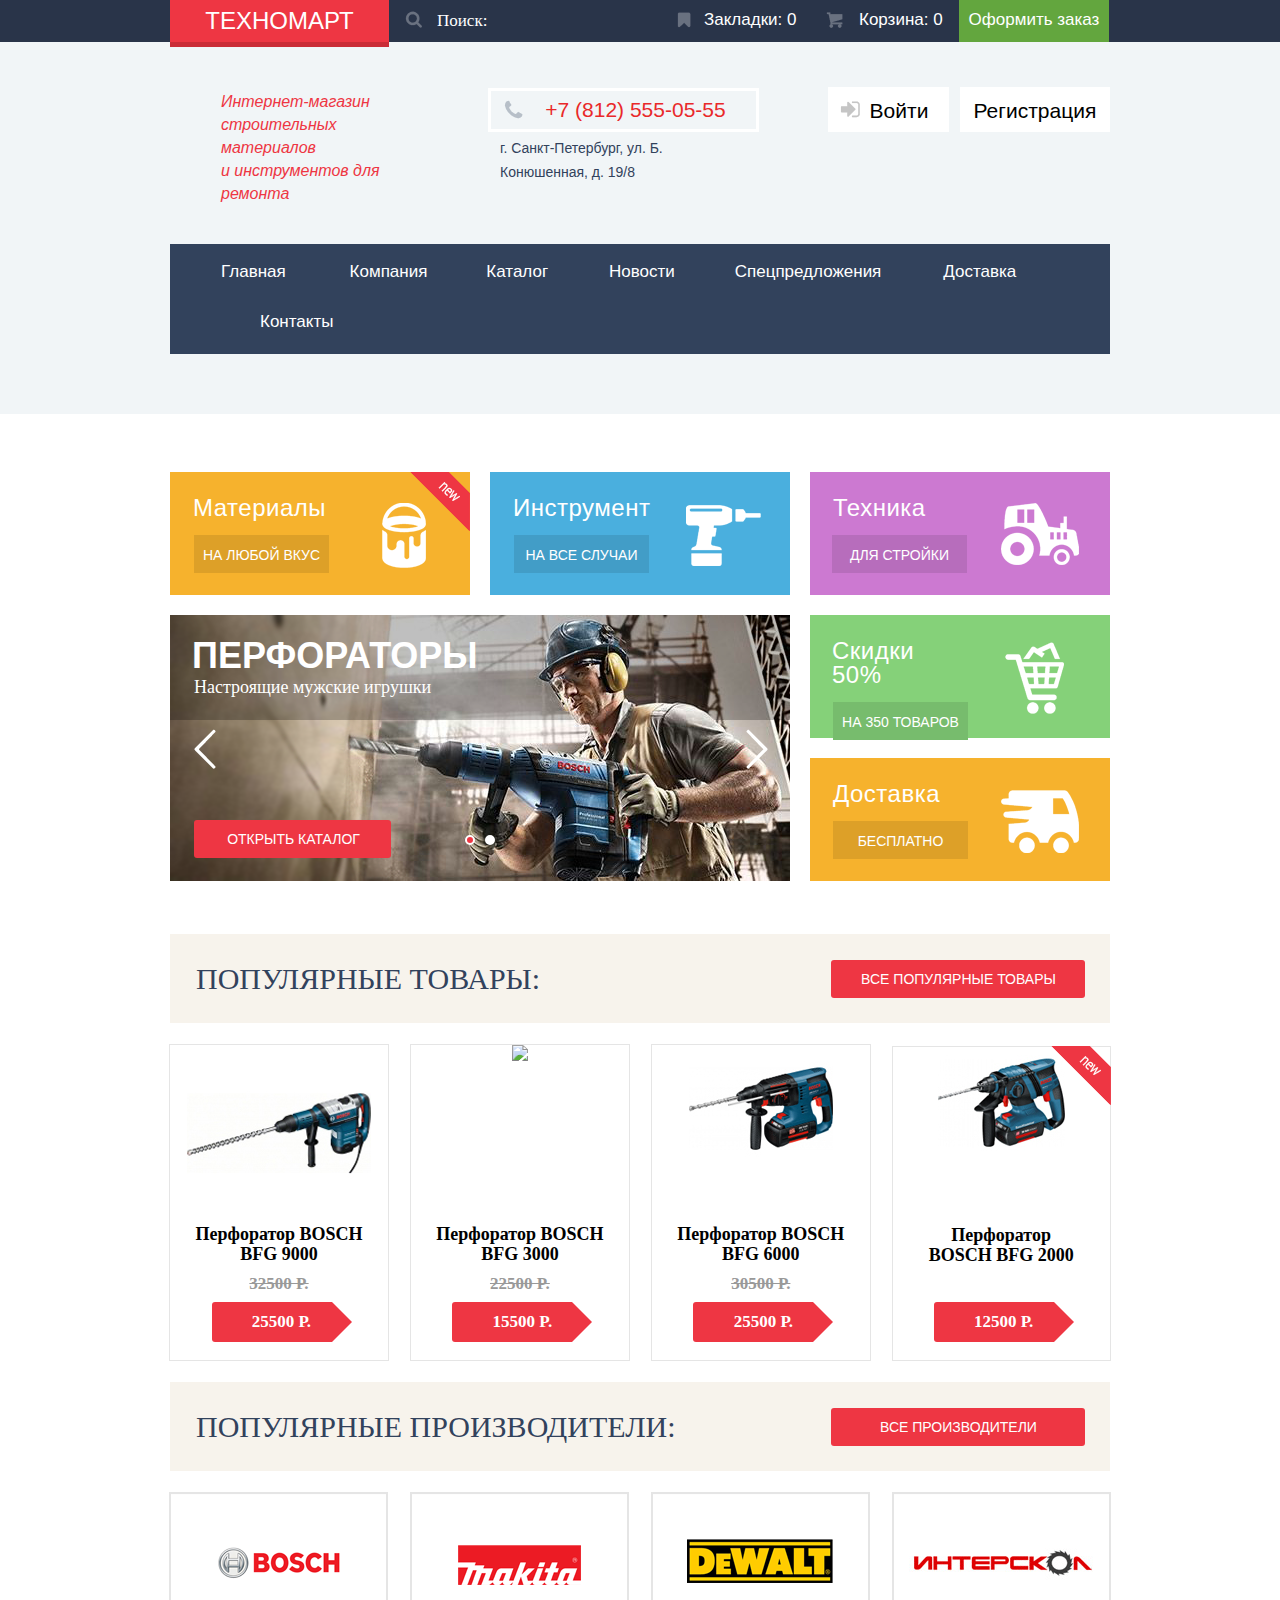
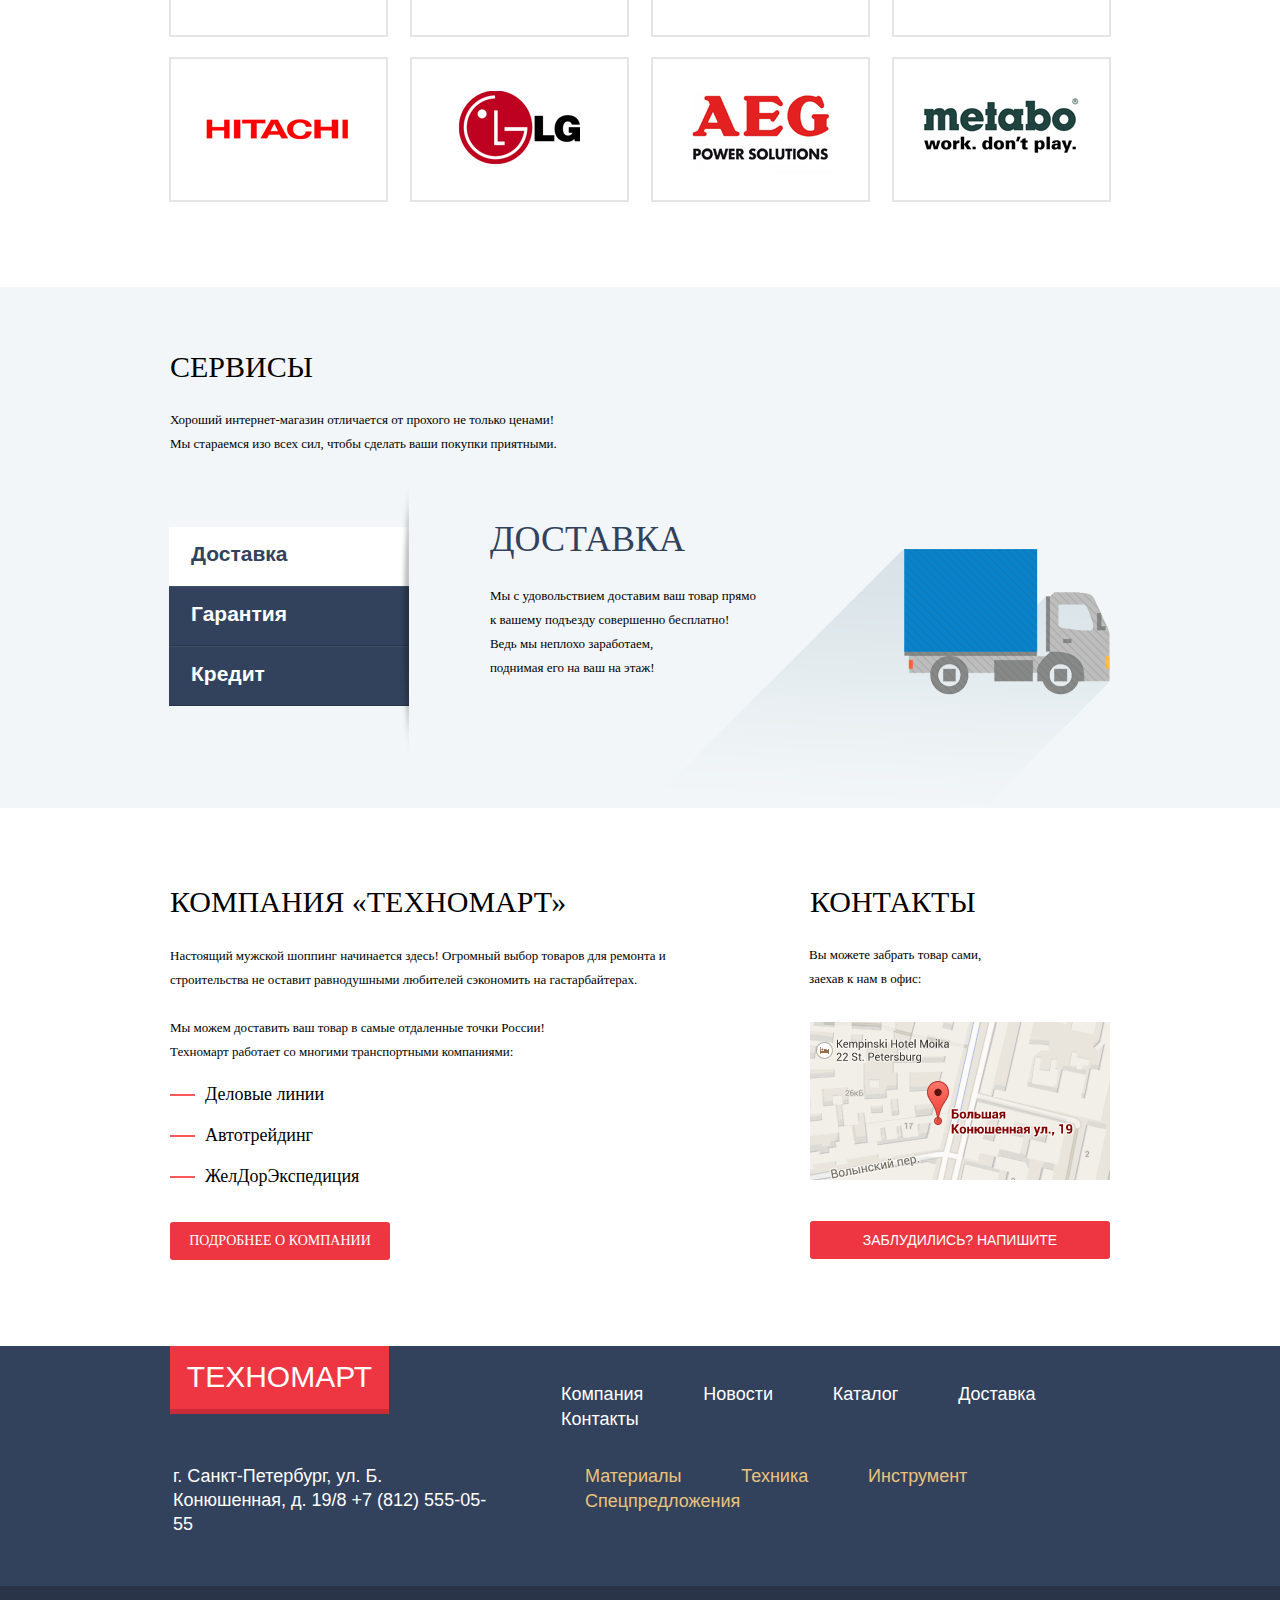
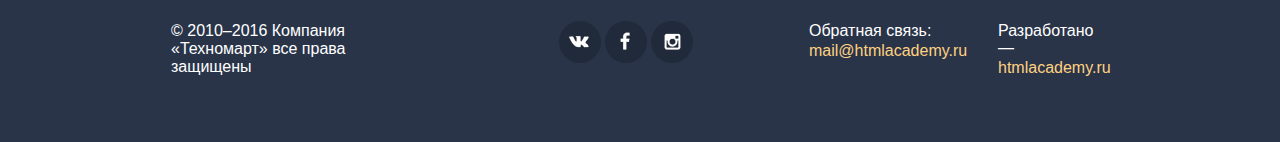
==== commit 6c948957: "Update index.html" ====
--- a/index.html
+++ b/index.html
@@ -21,7 +21,6 @@
                         <input type="search" class="input-formline" id="search" name="search" placeholder="Поиск:">
                         <!-- <button type="submit">Искать</button>-->
                     </form>
-                <!--</div>-->
                 <div class="bookmark">
                     <a class="nav-line-links" href="#">Закладки: 0</a>
                 </div>
@@ -330,7 +329,7 @@
             <div class="low-nav2">
                 <div class="container clearfix">
                     <div class="footer-contacts">
-                        Адрес: г. Санкт-Петербург, Б. Конюшенная, д. 19/8 Телефон: +7 (812) 666-02-66
+                        г. Санкт-Петербург, ул. Б. Конюшенная, д. 19/8 +7 (812) 555-05-55
                     </div>
                     <nav class="low-menu-2">
                         <ul class="low-list-2">
@@ -344,17 +343,17 @@
                                 <a href="# ">Инструмент</a>
                             </li>
                             <li>
-                                <a href="# ">Спецпердложения</a>
+                                <a href="# ">Спецпредложения</a>
                             </li>
                         </ul>
-                </div>
-                </nav>
+                     </nav>    
+                </div>
             </div>
         </div>
         <section class="footer-social">
-            <div class="container">
+            <div class="container clearfix">
                 <div class="copyright">
-                    <p class="copyright">2010-2016 Компания "Техномарт" все права защищены</p>
+                    <p>&#169; 2010&ndash;2016 Компания &laquo;Техномарт&raquo; все права защищены</p>
                 </div>
                 <div class="social">
                     <a class="social-btn sprite-icon-vk" href="https://vk.com"></a>
@@ -365,8 +364,8 @@
                     <p>Обратная связь:</p>
                     <a href="mailto:mail@htmlacademy.ru">mail@htmlacademy.ru</a>
                 </div>
-                <div class="developer">
-                    <p>Разработано-</p>
+                <div class="developer end">
+                    <p>Разработано &mdash;</p>
                     <a href="#">htmlacademy.ru</a>
                 </div>
             </div>
--- a/css/style.css
+++ b/css/style.css
@@ -70,18 +70,19 @@
   padding-top: 11px;
 padding-bottom:7px;
 /*border: solid #293449 0px;*/
-
+position: relative;
 }
 .formline::before {content:"";
 
-position: absolute;
- left:559px;
+ position: absolute;
+ left:16px;
  width: 17px;
-   /*color:red;*/
-    height: 17px;
-    background-position: -62px -34px;
-    background-image: url("../img/sprite-chrome.png");
-    display: inline-block;
+ height: 17px;
+ background-position: -62px -34px;
+ background-image: url("../img/sprite-chrome.png");
+ display: inline-block;
+
+
 }
 
 
@@ -120,7 +121,7 @@
 input:-ms-input-placeholder { /* IE 10+ */
   color: #ffffff;
 }
-/*далее полная "тупь"(типо 3 положения) она работает, нахрена такие навороты*/
+/*далее полная "..."(3 положения)нахрена такие навороты*/
 .formline:hover {
 background: #212a3a;
 border: white 0px;
@@ -140,11 +141,11 @@
 
 }
 
-.input :focus{
+/*.input :focus{
  background: #ffffff url("../img/.icon-search-red.png") no-repeat 20px 12px;
 
 
-}
+}*/
 
 .formline :focus{
  width: 270px;
@@ -164,7 +165,7 @@
   background: #ffffff url("../img/.icon-search-red.png") no-repeat 20px 12px;
   border: white 0px;
 }
-/*тупь закончилась*/
+/*... закончилась*/
 
 .bookmark:before {
     content: "";
@@ -174,7 +175,7 @@
     background-image: url("../img/sprite-chrome.png");
     display: inline-block;
     position:absolute;
-    left:828px;
+    left:18px;
 }
 
 .nav-line-links {
@@ -192,6 +193,7 @@
     padding-top: 12px;
     padding-left: 45px;
     padding-bottom: 14px;
+    position: relative;
 }
 
 .bookmark:hover {
@@ -210,7 +212,7 @@
 padding-bottom: 14px;
 padding-left: 50px;
 padding-top: 12px;
-
+position: relative;
 }
 
 .basket:hover {
@@ -226,7 +228,7 @@
 
 .basket::before {content:"";
     position:absolute;
-    right:590px;
+    left:17px;
     width: 17px;
     height: 16px;
     background-position: -5px -5px;
@@ -1282,39 +1284,52 @@
 
 .blue-back {
     background: #32425c;
+    margin-bottom: 14px;
 }
 
 .blue-back .logo-techmart {
     font-size: 30px;
-    padding: 20px 0px;
+    padding: 10.5px 0px;
     float: left;
+    
 }
 
 .low-menu-1 {
     width: 550px;
     float: right;
+    margin-top: 36px;
+    
+    padding-top:0px;
+    
 }
 
 .low-list-1 {
     width: 550px;
     display: inline-block;
-}
+    padding-left:1px;
+    margin: 0px;
+
+}
+
+
 
 .footer-contacts {
-    font-size: 17px;
-    color: white;
-    width: 335px;
+    font-size: 18px;
+    color: white;
+    width: 322px;
     float: left;
-    margin-top: 30px;
+    margin-top: 32px;
     margin-bottom: 50px;
+    margin-left:3px;
 }
 
 .low-list-2 {
-    margin-top: 0px;
+    margin-top: 32px;
     margin-bottom: 0px;
     display: inline-block;
     width: 530px;
-    padding-left: 0px;
+    padding-left: 5px;
+
 }
 
 .footer-social {
@@ -1324,12 +1339,17 @@
 
 .low-list-1 li {
     display: inline-block;
-    margin-right: 40px;
-}
+    margin-right: 56px;
+}
+.low-list-1 :nth-child(5) {
+    
+    margin-right: 0px;
+}
+
 
 .low-list-1 a {
     text-decoration: none;
-    font-size: 17px;
+    font-size: 18px;
     color: white;
 }
 
@@ -1340,24 +1360,41 @@
 
 .low-list-2 a {
     text-decoration: none;
-    font-size: 17px;
+    font-size: 18px;
     color: #ebc27c;
     display: inline-block;
 }
 
 .low-list-2 li {
     display: inline-block;
-    margin-right: 40px;
-}
-
+    margin-right: 56px;
+}
+
+.low-list-2 :nth-child(4) {
+       margin-right: 0px;
+}
+
+.footer-social{
+background: #293449;
+padding-bottom: 50px;
+
+}
+
+.social{
+float:left;
+/*margin:30px;*/
+width: 150px;
+margin-top: 35px;
+margin-right:100px;
+}
 .social-btn {
     display: inline-block;
-    width: 41px;
+    width: 42px;
     height: 42px;
     background: #212a3a;
     border-radius: 50%;
     vertical-align: middle;
-    margin-right: 5px;
+    /*margin-right: 2px;*/
 }
 
 .sprite-icon-vk {
@@ -1372,20 +1409,44 @@
     background: #212a3a url("../img/.icon-instagramm.png") 13px 12px no-repeat;
 }
 
-.copyright p {
+.copyright {
     color: white;
     font-size: 16px;
-    margin: 0px;
+    margin-left: 1px;
+    float:left;
+    width: 228px;
+    margin-top:20px;
+    line-height:18px;
+    margin-right: 160px;
+
 }
 
 .developer {
-    font-size: 16px;
+   font-size: 16px;
+    width: 138px;
+    float:left;
+    margin-top: 19px;
+    margin-right: 0px;
+/*margin-right: 0px;*/
+margin-left: 0px;
+
+}
+
+.end{
+ margin-left: 51px;
+ width: 100px;
 }
 
 .developer p {
-    color: white;
+    margin-top: 17px;
+    color: white;
+    margin-bottom: 0px;
+    line-height:17px;
+
 }
 
 .developer a {
     color: #ffd180;
-}
+    text-decoration: none;
+    
+}
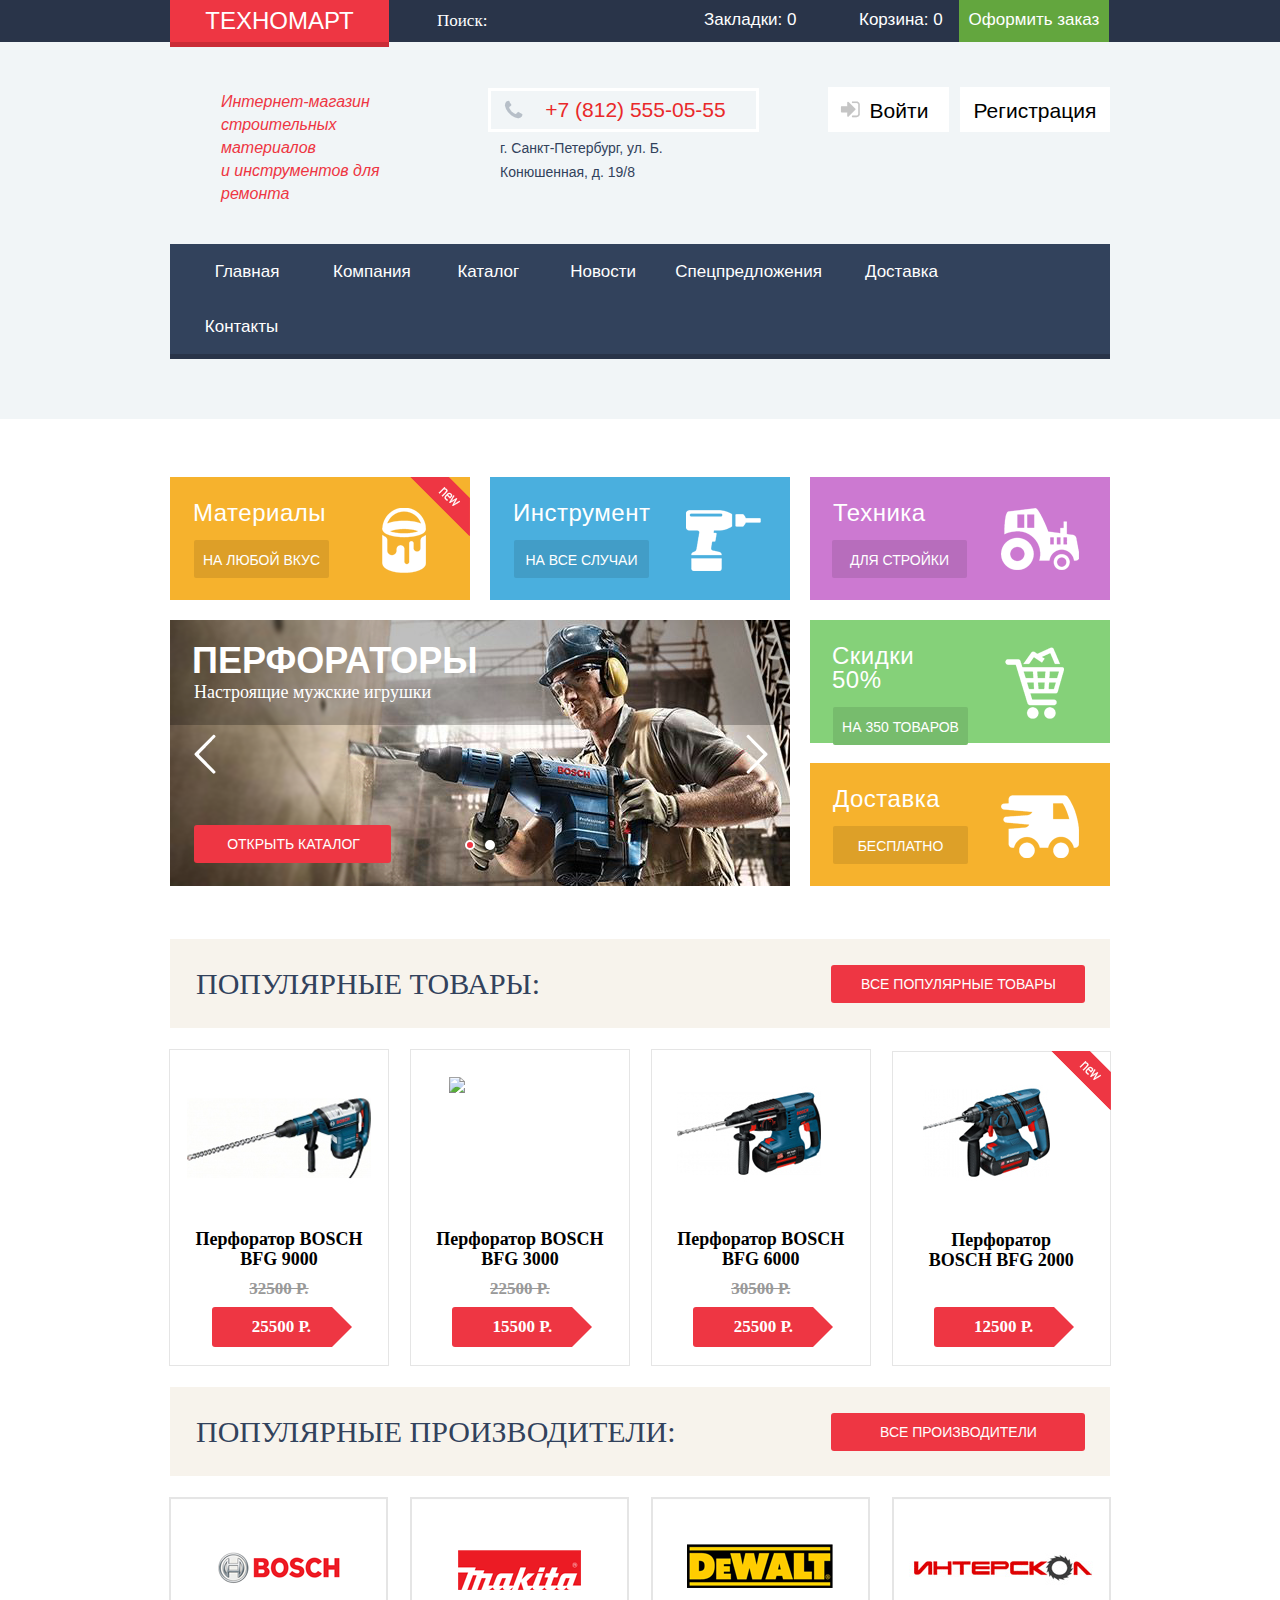
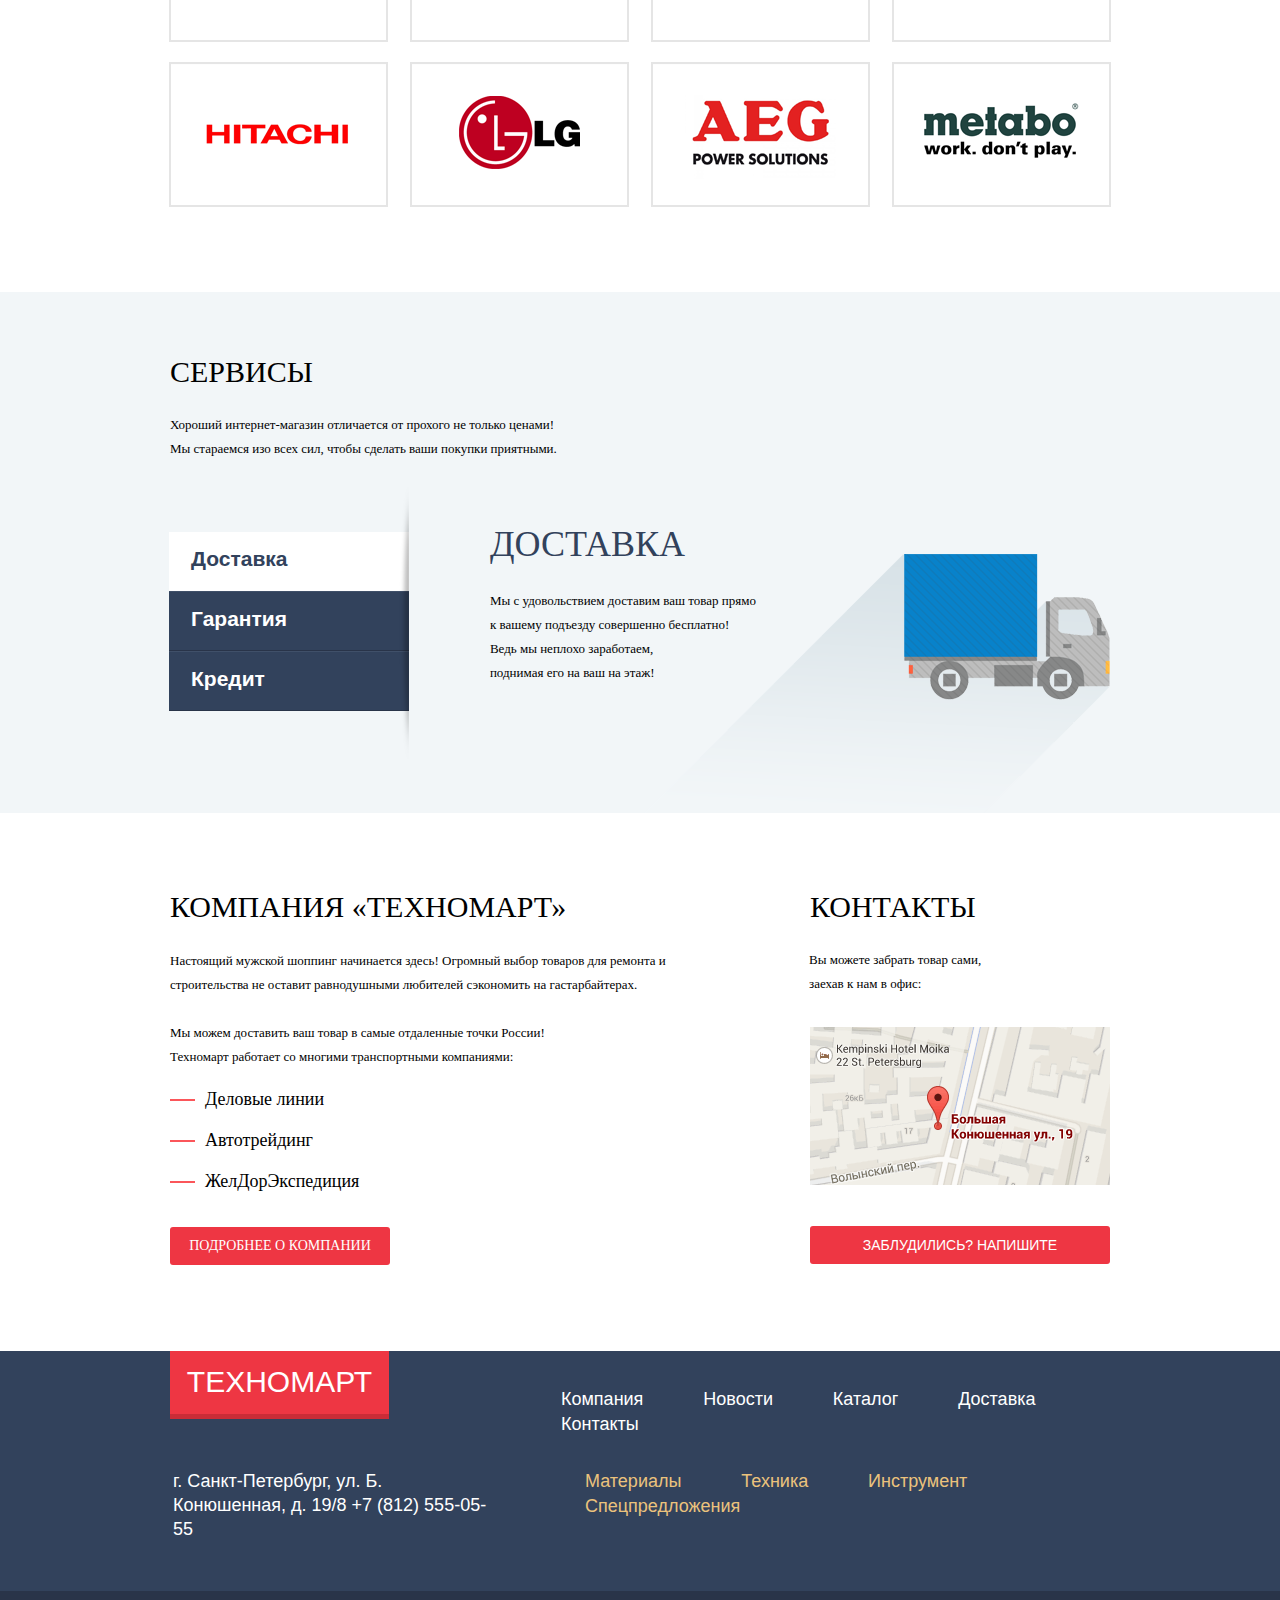
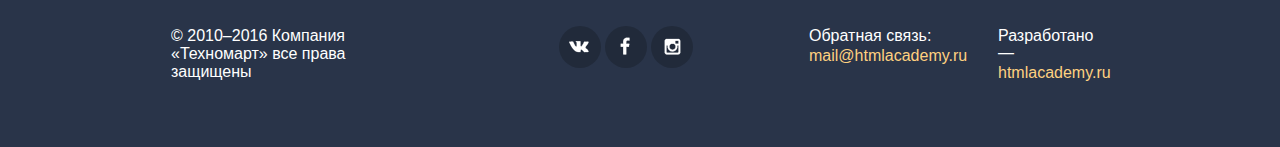
==== commit 6a61c898: "10.10.2017" ====
--- a/index.html
+++ b/index.html
@@ -52,6 +52,20 @@
                     <!--</div> -->
                     <!--<div class="enter-registration">-->
                     <a class="registration" href="#">Регистрация</a>
+                  <!--<div class="account-name account-disabled">
+            <a class="user" href="#">
+              <span class="account-username">Равшан Джамшутович</span>
+            </a>
+            <a class="logout" href="#exit"></a>
+          </div>
+          <div class="account-link account-disabled">
+            <a href="#">Мои заказы</a> &bull;
+            <a href="#">Личный кабинет</a>
+</div>-->
+                
+                
+                
+                
                 </div>
             </div>
             </div>
@@ -59,25 +73,25 @@
                 <nav class="main-menu clearfix">
                     <ul class="nav-menu">
                         <li>
-                            <a class="nav-bookmarks" href="#">Главная</a>
-                        </li>
-                        <li>
-                            <a class="nav-bookmarks" href="#">Компания</a>
-                        </li>
-                        <li>
-                            <a class="nav-bookmarks" href="#">Каталог</a>
-                        </li>
-                        <li>
-                            <a class="nav-bookmarks" href="#">Новости</a>
-                        </li>
-                        <li>
-                            <a class="nav-bookmarks" href="#">Спецпредложения</a>
-                        </li>
-                        <li>
-                            <a class="nav-bookmarks" href="#">Доставка</a>
-                        </li>
-                        <li>
-                            <a class="nav-bookmarks" href="#">Контакты</a>
+                            <a class="header-nav" href="#">Главная</a>
+                        </li>
+                        <li>
+                            <a class="header-nav" href="#">Компания</a>
+                        </li>
+                        <li>
+                            <a class="header-nav" href="#">Каталог</a>
+                        </li>
+                        <li>
+                            <a class="header-nav" href="#">Новости</a>
+                        </li>
+                        <li>
+                            <a class="header-nav" href="#">Спецпредложения</a>
+                        </li>
+                        <li>
+                            <a class="header-nav" href="#">Доставка</a>
+                        </li>
+                        <li>
+                            <a class="header-nav" href="#">Контакты</a>
                         </li>
                     </ul>
                 </nav>
@@ -161,7 +175,7 @@
                         <a class="buy" href="#">Купить</a>
                         <a class="buy-bookmarks" href="#">В закладки</a>
                     </div>
-                    <div class="item-image"><img src="img/3000.png" width="127" height="112" alt="Перфоратор">
+                    <div class="item-image"><img class="perforator two" src="img/3000.png" width="127" height="112" alt="Перфоратор">
                     </div>
                     <div class="item-title">Перфоратор BOSCH BFG 3000
                     </div>
@@ -175,7 +189,7 @@
                         <a class="buy" href="#">Купить</a>
                         <a class="buy-bookmarks" href="#">В закладки</a>
                     </div>
-                    <div class="item-image"><img src="img/6000.jpg" width="144" height="128" alt="Перфоратор">
+                    <div class="item-image"><img class="perforator three" src="img/6000.jpg" width="144" height="128" alt="Перфоратор">
                     </div>
                     <div class="item-title">Перфоратор BOSCH BFG 6000
                     </div>
@@ -191,7 +205,7 @@
                         <a class="buy" href="#">Купить</a>
                         <a class="buy-bookmarks" href="#">В закладки</a>
                     </div>
-                    <div class="item-image"><img src="img/2000.jpg" width="127" height="112" alt="Перфоратор">
+                    <div class="item-image"><img class="perforator four" src="img/2000.jpg" width="127" height="112" alt="Перфоратор">
                     </div>
                     <div class="item-title">Перфоратор BOSCH BFG 2000
                     </div>
@@ -334,16 +348,16 @@
                     <nav class="low-menu-2">
                         <ul class="low-list-2">
                             <li>
-                                <a href="# ">Материалы</a>
+                                <a href="#">Материалы</a>
                             </li>
                             <li>
-                                <a href="# ">Техника</a>
+                                <a href="#">Техника</a>
                             </li>
                             <li>
-                                <a href="# ">Инструмент</a>
+                                <a href="#">Инструмент</a>
                             </li>
                             <li>
-                                <a href="# ">Спецпредложения</a>
+                                <a href="#">Спецпредложения</a>
                             </li>
                         </ul>
                      </nav>    
--- a/css/style.css
+++ b/css/style.css
@@ -67,21 +67,21 @@
     float:left;
     width: 270px;
     background: #293449;
-  padding-top: 11px;
-padding-bottom:7px;
+    padding-top: 11px;
+    padding-bottom:7px;
 /*border: solid #293449 0px;*/
-position: relative;
+    position: relative;
 }
 .formline::before {content:"";
 
- position: absolute;
- left:16px;
- width: 17px;
- height: 17px;
- background-position: -62px -34px;
- background-image: url("../img/sprite-chrome.png");
- display: inline-block;
-
+    position: absolute;
+    left:16px;
+    width: 17px;
+    height: 17px;
+    /*background-position: -62px -34px;*/
+    background-image: url("../img/.icon-search-white.png");
+    display: inline-block;
+    opacity:0.4;
 
 }
 
@@ -91,7 +91,7 @@
 }
 
 bookmark,
-basket :hover {
+basket:hover {
     background: #212a3a;
     opacity: 0.7;
 }
@@ -113,57 +113,57 @@
 
 
 input::-webkit-input-placeholder { /* Chrome/Opera/Safari */
-  color: #ffffff;
+    color: #ffffff;
 }
 input::-moz-placeholder { /* Firefox 19+ */
-  color: #ffffff;
+    color: #ffffff;
 }
 input:-ms-input-placeholder { /* IE 10+ */
-  color: #ffffff;
-}
-/*далее полная "..."(3 положения)нахрена такие навороты*/
+    color: #ffffff;
+}
+/*далее полная "..."нахрена такие навороты*/
 .formline:hover {
-background: #212a3a;
-border: white 0px;
+    background: #212a3a;
+    border: white 0px;
 
 }
 
 .formline:hover .input-formline {
-background: #212a3a;
-border: white 0px;
+    background: #212a3a;
+    border: white 0px;
 
 }
 
 
 .input-formline :hover{
-background: #212a3a;
-border: white 0px;
-
-}
-
-/*.input :focus{
- background: #ffffff url("../img/.icon-search-red.png") no-repeat 20px 12px;
-
-
-}*/
+    background: #212a3a;
+    border: white 0px;
+
+}
+
+.formline:hover::before {content:"";
+
+    opacity:1;
+
+}
 
 .formline :focus{
- width: 270px;
- color:black;
- background: #ffffff url("../img/.icon-search-red.png") no-repeat 20px 12px;
-display: block;
-height: 42px;
-margin: 0px;
-padding: 0px;
-position: absolute;
-height: 42px;
-top:0px;
-padding-left: 48px;
+    width: 270px;
+    color:black;
+    background: #ffffff url("../img/.icon-search-red.png") no-repeat 20px 12px;
+    display: block;
+    height: 42px;
+    margin: 0px;
+    padding: 0px;
+    position: absolute;
+    height: 42px;
+    top:0px;
+    padding-left: 48px;
 }
 
 .formline .input-formline:focus {
-  background: #ffffff url("../img/.icon-search-red.png") no-repeat 20px 12px;
-  border: white 0px;
+    background: #ffffff url("../img/.icon-search-red.png") no-repeat 20px 12px;
+    border: white 0px;
 }
 /*... закончилась*/
 
@@ -171,11 +171,17 @@
     content: "";
     width: 14px;
     height: 16px;
-    background-position: -32px -5px;
-    background-image: url("../img/sprite-chrome.png");
+    /*background-position: -32px -5px;*/
+    background-image: url("../img/.icon-bookmark-white.png");
     display: inline-block;
     position:absolute;
     left:18px;
+    opacity:0.3;
+}
+
+.bookmark:hover:before {
+    opacity:1;
+
 }
 
 .nav-line-links {
@@ -194,33 +200,28 @@
     padding-left: 45px;
     padding-bottom: 14px;
     position: relative;
-}
-
+
+}
+
+
+.basket {
+    float:left;
+    width: 100px;
+    padding-bottom: 14px;
+    padding-left: 50px;
+    padding-top: 12px;
+    position: relative;
+
+}
+
+.basket:hover, 
 .bookmark:hover {
     background: #212a3a;
-    opacity: 0.7;
-}
-
+    color: rgba(0,0,0,0.5);
+}
+
+.basket:active,
 .bookmark:active {
-    background: #161d29;
-    opacity: 0.7;
-}
-
-.basket {
-    float:left;
-width: 100px;
-padding-bottom: 14px;
-padding-left: 50px;
-padding-top: 12px;
-position: relative;
-}
-
-.basket:hover {
-    background: #212a3a;
-    opacity: 0.7;
-}
-
-.basket:active {
     background: #161d29;
     opacity: 0.7;
 }
@@ -231,26 +232,17 @@
     left:17px;
     width: 17px;
     height: 16px;
-    background-position: -5px -5px;
-    background-image: url("../img/sprite-chrome.png");
-display:inline-block;
-}
-
-
-   /* margin-left:40px;*/
-
-
-
-/*.basket::before {
-    content: "";
-    width: 17px;
-    height: 16px;
-    background-position: -5px -5px;
-    background-image: url("../img/sprite-chrome.png");
-    display: inline-block;
-    margin-left: 40px;
-    margin-right: 13px;
-}*/
+    /*background-position: -5px -5px;*/
+    background-image: url("../img/.icon-basket-white.png");
+    display:inline-block;
+    opacity:0.3;
+}
+.basket:hover::before {
+    opacity:1;
+
+}
+
+
 
 .checkout {
     background: #63a63e;
@@ -357,6 +349,14 @@
     padding-right: 11px;
     height: 33px;
 }
+.enter:hover {
+    color:#ee3643;
+
+}
+.enter:active {
+    color:#cacaca;
+
+}
 
 .registration {
     /*a класс*/
@@ -372,6 +372,19 @@
     padding-top: 12px;
     vertical-align: top;
     margin-top: 25px;
+}
+
+
+
+
+.registration:hover {
+    color:#ee3643;
+
+}
+
+.registration:active {
+    color:#cacaca;
+
 }
 
 .header-low {
@@ -386,58 +399,78 @@
     margin: auto;
     width: 940px;
     padding-bottom: 0px;
-    padding-top: 10px;
+    padding-top: 0px;
+    border-bottom: 5px solid #293449;
 }
 
 .nav-menu {
-    /*ul*/
     list-style-type: none;
     margin: 0px;
-    /*white-space: nowrap;?*/
+    padding:0px;
+  
 }
 
 .nav-menu li {
     display: inline-block;
-}
-
-.nav-menu li:nth-child(1) {
-    margin-left: -4px;
-}
-
-.nav-menu li:nth-child(2) {
-    margin-left: 35px;
-}
-
-.nav-menu li:nth-child(3) {
-    margin-left: 30px;
-}
-
-.nav-menu li:nth-child(4) {
-    margin-left: 32px;
-}
-
-.nav-menu li:nth-child(5) {
-    margin-left: 31px;
-}
-
-.nav-menu li:nth-child(6) {
-    margin-left: 33px;
-}
-
-.nav-menu li:nth-child(7) {
-    margin-left: 35px;
-}
-
-.nav-bookmarks {
+    width:125px;
+    text-align:center;
+}
+
+
+.header-nav {
     /*ссылки в меню*/
     font-size: 17px;
     color: white;
     display: block;
     text-decoration: none;
-    padding: 6px 10px 20px 15px;
-    margin-left: 0px;
-    margin-right: 0px;
-}
+    padding: 16px 0px 15px 0px;
+   
+}
+
+.nav-menu li:nth-child(1) {
+    width:154px;
+
+}
+.nav-menu li:nth-child(2) {
+    width:88px;
+
+}
+.nav-menu li:nth-child(3) {
+    width:137px;
+
+}
+
+.nav-menu li:nth-child(4) {
+    width:85px;
+
+}
+.nav-menu li:nth-child(5) {
+    width:198px;
+
+}
+
+.nav-menu li:nth-child(6) {
+    width:100px;
+
+}
+
+.nav-menu li:nth-child(7) {
+    width:143px;
+    padding-right:13px;
+
+}
+
+.nav-menu li:hover {
+    background:#293449;
+
+}
+
+.nav-menu li:active {
+    background:#1d2739;
+    opacity:0.4;    
+
+}
+
 
 .content-block-a {
     width: 300px;
@@ -474,6 +507,7 @@
     background-repeat: no-repeat;
     background-position: 87% 54%;
     margin-left: 0px;
+
 }
 
 .content-block-b a {
@@ -481,6 +515,7 @@
     margin-left: 24px;
     margin-top: 5px;
     padding-top: 8px;
+
 }
 
 .content-block-c {
@@ -494,6 +529,7 @@
     background-image: url("../img/traktor.png");
     background-repeat: no-repeat;
     background-position: 86% 52%;
+
 }
 
 .content-block-c a {
@@ -513,6 +549,7 @@
     background-image: url("../img/korzina.png");
     background-repeat: no-repeat;
     background-position: 81% 54%;
+
 }
 
 .content-block-d a {
@@ -520,6 +557,7 @@
     margin-left: 23px;
     margin-top: 5px;
     padding-top: 8px;
+
 }
 
 .content-block-e {
@@ -533,6 +571,7 @@
     background-repeat: no-repeat;
     background-position: 86% 54%;
     margin-top: 20px;
+
 }
 
 .content-block-e a {
@@ -555,13 +594,25 @@
     color: white;
     text-align: center;
     text-decoration: none;
-    background: #dda028;
+    background-color: rgba(0, 0, 0, 0.1);
     display: block;
     text-transform: uppercase;
     margin-left: 24px;
     margin-top: -54px;
     padding-top: 8px;
     margin-bottom: 0px;
+    border-radius: 2px;
+
+}  
+
+.color-links:hover {
+    background:rgba(0, 0, 0, 0.2);
+
+
+}
+.color-links:active {
+    background:rgba(0, 0, 0, 0.3);
+
 }
 
 .items-name {
@@ -636,8 +687,27 @@
     text-align: center;
     margin-top: 120px;
     padding-left: 2px;
-}
-
+
+    }
+
+.open-catalog:hover,
+.link-main-pop-products:hover,
+.btn:hover,
+.btn-feedback:hover,
+.credit-a:hover
+ {
+   background:#ca2c37;
+
+}
+.open-catalog:active, 
+.link-main-pop-products:active,
+.btn:active,
+.btn-feedback:active,
+.credit-a:active
+{
+   background:#ba2732;
+
+}
 .slider input[type=radio] {
     position: absolute;
     opacity: 0;
@@ -669,22 +739,26 @@
 #botn-1:checked~.slider-controls label[for="botn-1"],
 #botn-2:checked~.slider-controls label[for="botn-2"] {
     background: #ee3643;
+
 }
 
 .slide:nth-child(1) {
     background-image: url("../img/man1.png");
     background-repeat: no-repeat;
     background-position: 100% 0px;
+
 }
 
 .slide:nth-child(2) {
     background-image: url("../img/man2.png");
     background-repeat: no-repeat;
     background-position: 100% 0px;
+
 }
 
 .slide {
     display: none;
+
 }
 
 span.left {
@@ -695,6 +769,7 @@
     left: -186px;
     bottom: 76px;
     text-transform: uppercase;
+
 }
 
 span.right {
@@ -761,6 +836,22 @@
     padding-top: 6px;
     margin-top: 0px;
 }
+
+.two {
+    padding-top: 27px;
+    padding-right: 15px;
+}
+
+.three {
+    padding-top: 20px;
+    padding-right: 23px;
+}
+
+.four {
+    padding-top: 25px;
+    padding-right: 30px;
+}
+
 
 .item-image img {
     max-width: 100%;
@@ -796,27 +887,70 @@
 .item .actions .buy-bookmarks {
     display: block;
     width: 129px;
-    margin: 0 auto;
+    margin: 0 auto 7px;
     margin-bottom: 7px;
-    padding: 7px 0;
+    padding: 7px 0px 7px 4px;
     border: 3px solid #63a63e;
     border-bottom-color: #367315;
     background-color: #63a63e;
     color: white;
     font-size: 14px;
     font-weight: normal;
-    font-family: "Cuprum", sans-serif;
+    font-family: "Cuprum","Arial", sans-serif;
     line-height: 18px;
     text-decoration: none;
     text-transform: uppercase;
     border-radius: 3px;
-}
+    /*position:relative;*/
+}
+.item .actions .buy::before {
+    content:"";
+    position: absolute;
+    /*left:0px;*/
+    width: 17px;
+    height: 16px;
+    /*background-position: -0px -0px;*/
+    background: url("../img/.icon-basket-white.png") no-repeat;
+    opacity:0.3;
+    top: 50px;
+    left: 52px;
+    
+    
+}
+.item .actions .buy:hover {
+    background-color:#5fbb2d;
+    border: 3px solid #5fbb2d;
+    border-bottom-color: #367315;
+}
+
+.item .actions .buy:hover::before {
+    opacity:1;
+  
+}
+
+.item .actions .buy:active {
+    background-color:#518534;
+    border-color: #518534;
+    border-bottom-color: #518534;
+  
+}
+
 
 .item .actions .buy-bookmarks {
     color: #32425c;
     background: white;
     border-bottom-color: #63a63e;
 }
+
+.item .actions .buy-bookmarks:hover {
+    border: 3px solid #32425c;
+
+}
+.item .actions .buy-bookmarks:active {
+    opacity:0.5;
+
+}
+
 
 .item .actions {
     display: none;
@@ -925,7 +1059,14 @@
     vertical-align: top;
     display: inline-block;
     box-shadow: inset 0 0 0 1px #e5e5e5, inset 0 2px 0 0 #fdfdfd;
-}
+    
+}
+.brands:active {
+    background-color:white;
+    opacity:0.2;
+}
+
+
 
 .brands:nth-child(5) {
     margin-right: 0px;
@@ -1150,6 +1291,7 @@
     font-family: "Cuprum";
 }
 
+
 #btn-1:checked~.s-slides .s-slide:nth-child(1) {
     display: block;
 }
@@ -1161,6 +1303,11 @@
 #btn-3:checked~.s-slides .s-slide:nth-child(3) {
     display: block;
 }
+
+label:hover {
+    background:#293449;   
+}
+
 
 .s-slide {
     display: none;
@@ -1353,17 +1500,43 @@
     color: white;
 }
 
+.low-list-1 a:hover {
+    text-decoration:underline;
+    color:white;
+
+}
+.low-list-1 a:active {
+    color:#9ea5af;
+    text-decoration:none;
+
+}
+
+
 .low-menu-2 {
     width: 530px;
     float: right;
 }
 
 .low-list-2 a {
-    text-decoration: none;
+    text-decoration:none;
     font-size: 18px;
     color: #ebc27c;
     display: inline-block;
-}
+
+}
+
+.low-list-2 a:hover {
+    text-decoration:underline;
+    color: #ebc27c;
+
+}
+
+.low-list-2 a:active {
+    color:#ad956f;
+    text-decoration:none;
+
+}
+
 
 .low-list-2 li {
     display: inline-block;
@@ -1371,42 +1544,50 @@
 }
 
 .low-list-2 :nth-child(4) {
-       margin-right: 0px;
-}
-
-.footer-social{
-background: #293449;
-padding-bottom: 50px;
-
-}
-
-.social{
-float:left;
+    margin-right: 0px;
+}
+
+.footer-social {
+    background: #293449;
+    padding-bottom: 50px;
+
+}
+
+.social {
+    float:left;
 /*margin:30px;*/
-width: 150px;
-margin-top: 35px;
-margin-right:100px;
+    width: 150px;
+    margin-top: 35px;
+    margin-right:100px;
 }
 .social-btn {
     display: inline-block;
     width: 42px;
     height: 42px;
-    background: #212a3a;
+    /*background: #212a3a;*/
     border-radius: 50%;
     vertical-align: middle;
-    /*margin-right: 2px;*/
-}
+   
+}
+
 
 .sprite-icon-vk {
     background: #212a3a url("../img/.icon-vk.png") 10px 15px no-repeat;
 }
-
+.sprite-icon-vk:hover {
+    background: #ee3643 url("../img/.icon-vk.png") 10px 15px no-repeat;
+}
 .sprite-icon-facebook {
     background: #212a3a url("../img/.icon-facebook.png") 15px 11px no-repeat;
 }
-
+.sprite-icon-facebook:hover {
+    background: #ee3643 url("../img/.icon-facebook.png") 15px 11px no-repeat;
+}
 .sprite-icon-instagramm {
     background: #212a3a url("../img/.icon-instagramm.png") 13px 12px no-repeat;
+}
+.sprite-icon-instagramm:hover {
+    background: #ee3643 url("../img/.icon-instagramm.png") 13px 12px no-repeat;
 }
 
 .copyright {
@@ -1422,19 +1603,29 @@
 }
 
 .developer {
-   font-size: 16px;
+    font-size: 16px;
     width: 138px;
     float:left;
     margin-top: 19px;
     margin-right: 0px;
 /*margin-right: 0px;*/
-margin-left: 0px;
-
-}
-
-.end{
- margin-left: 51px;
- width: 100px;
+    margin-left: 0px;
+
+}
+
+.end {
+    margin-left: 51px;
+    width: 100px;
+
+}
+.end a:hover {
+    color: #ffd180;
+    text-decoration:underline;   
+
+}
+.end a:active {
+    color: #d13644;
+    text-decoration:underline;   
 }
 
 .developer p {
@@ -1450,3 +1641,16 @@
     text-decoration: none;
     
 }
+
+.developer a:hover {
+    color: #ffd180;
+    text-decoration:underline;
+    
+}
+
+.developer a:active {
+    color: #d13644;
+    text-decoration: none;
+    
+    }
+
